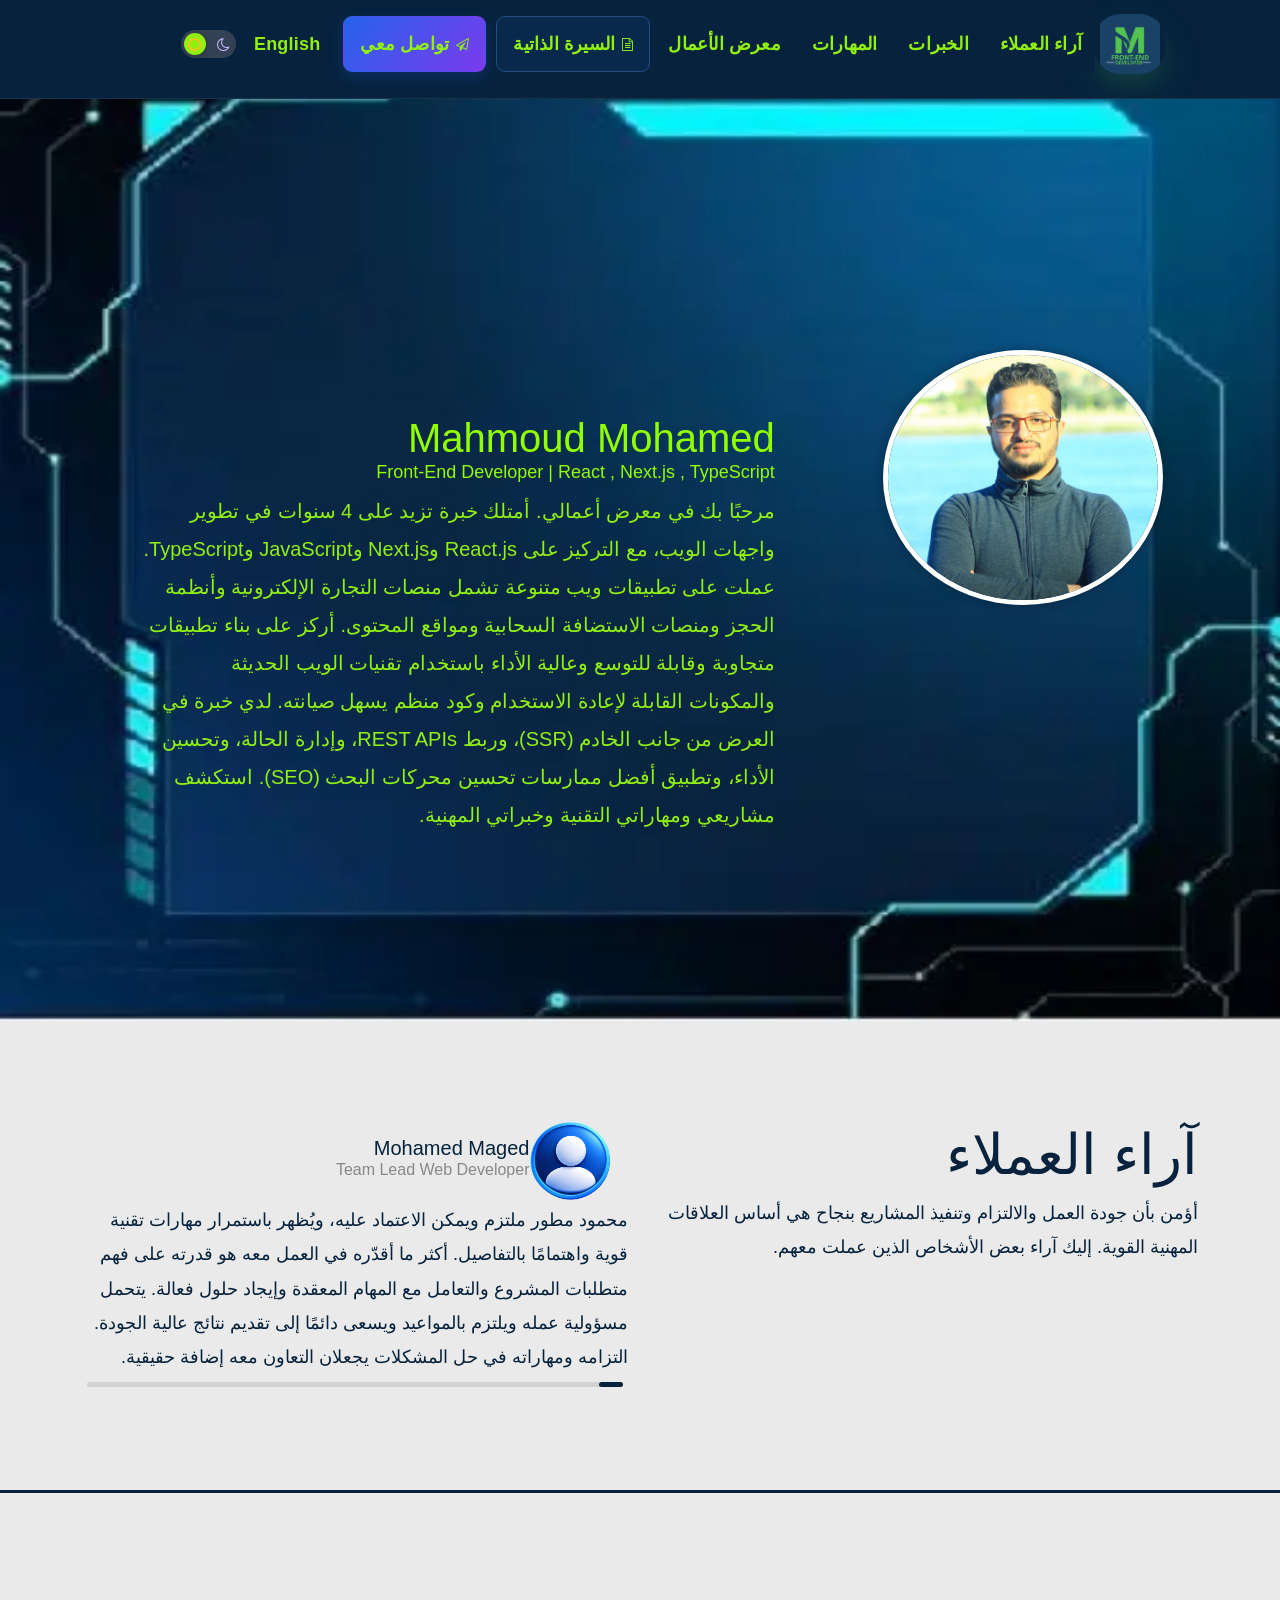
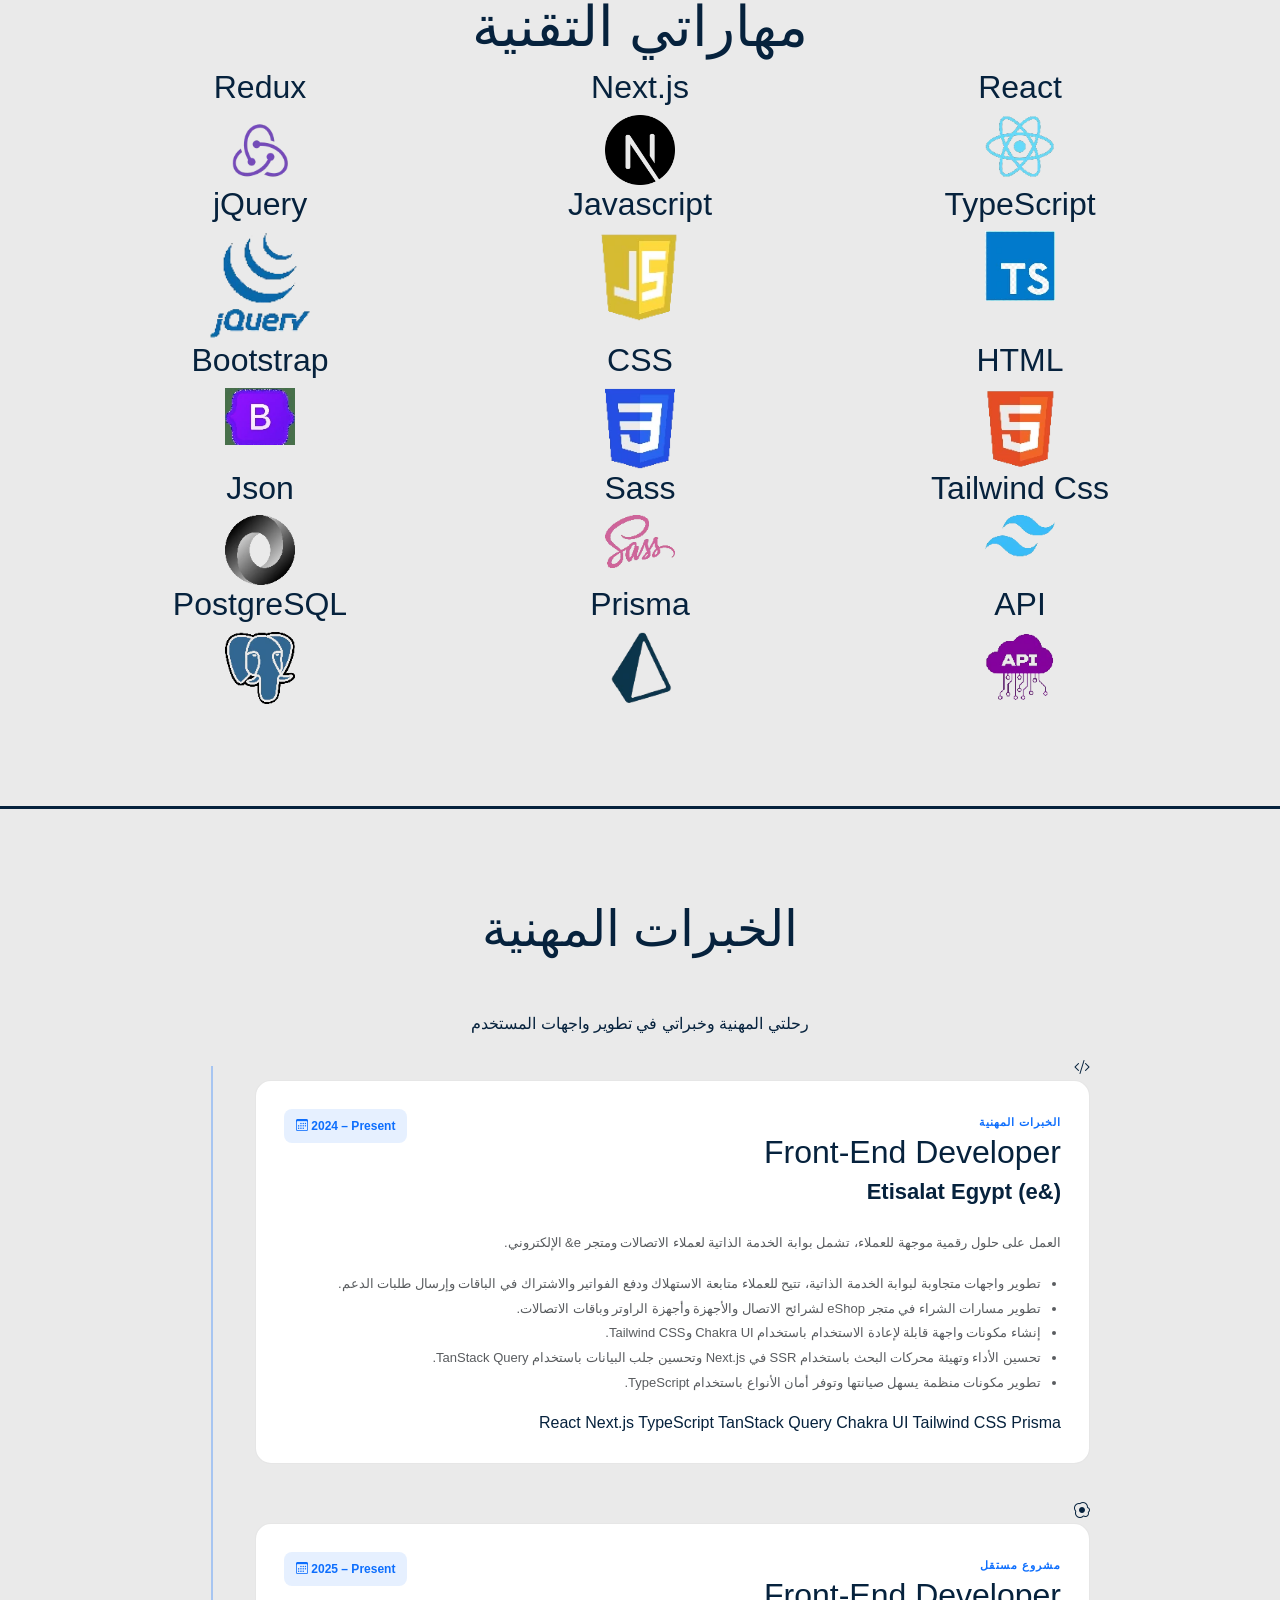
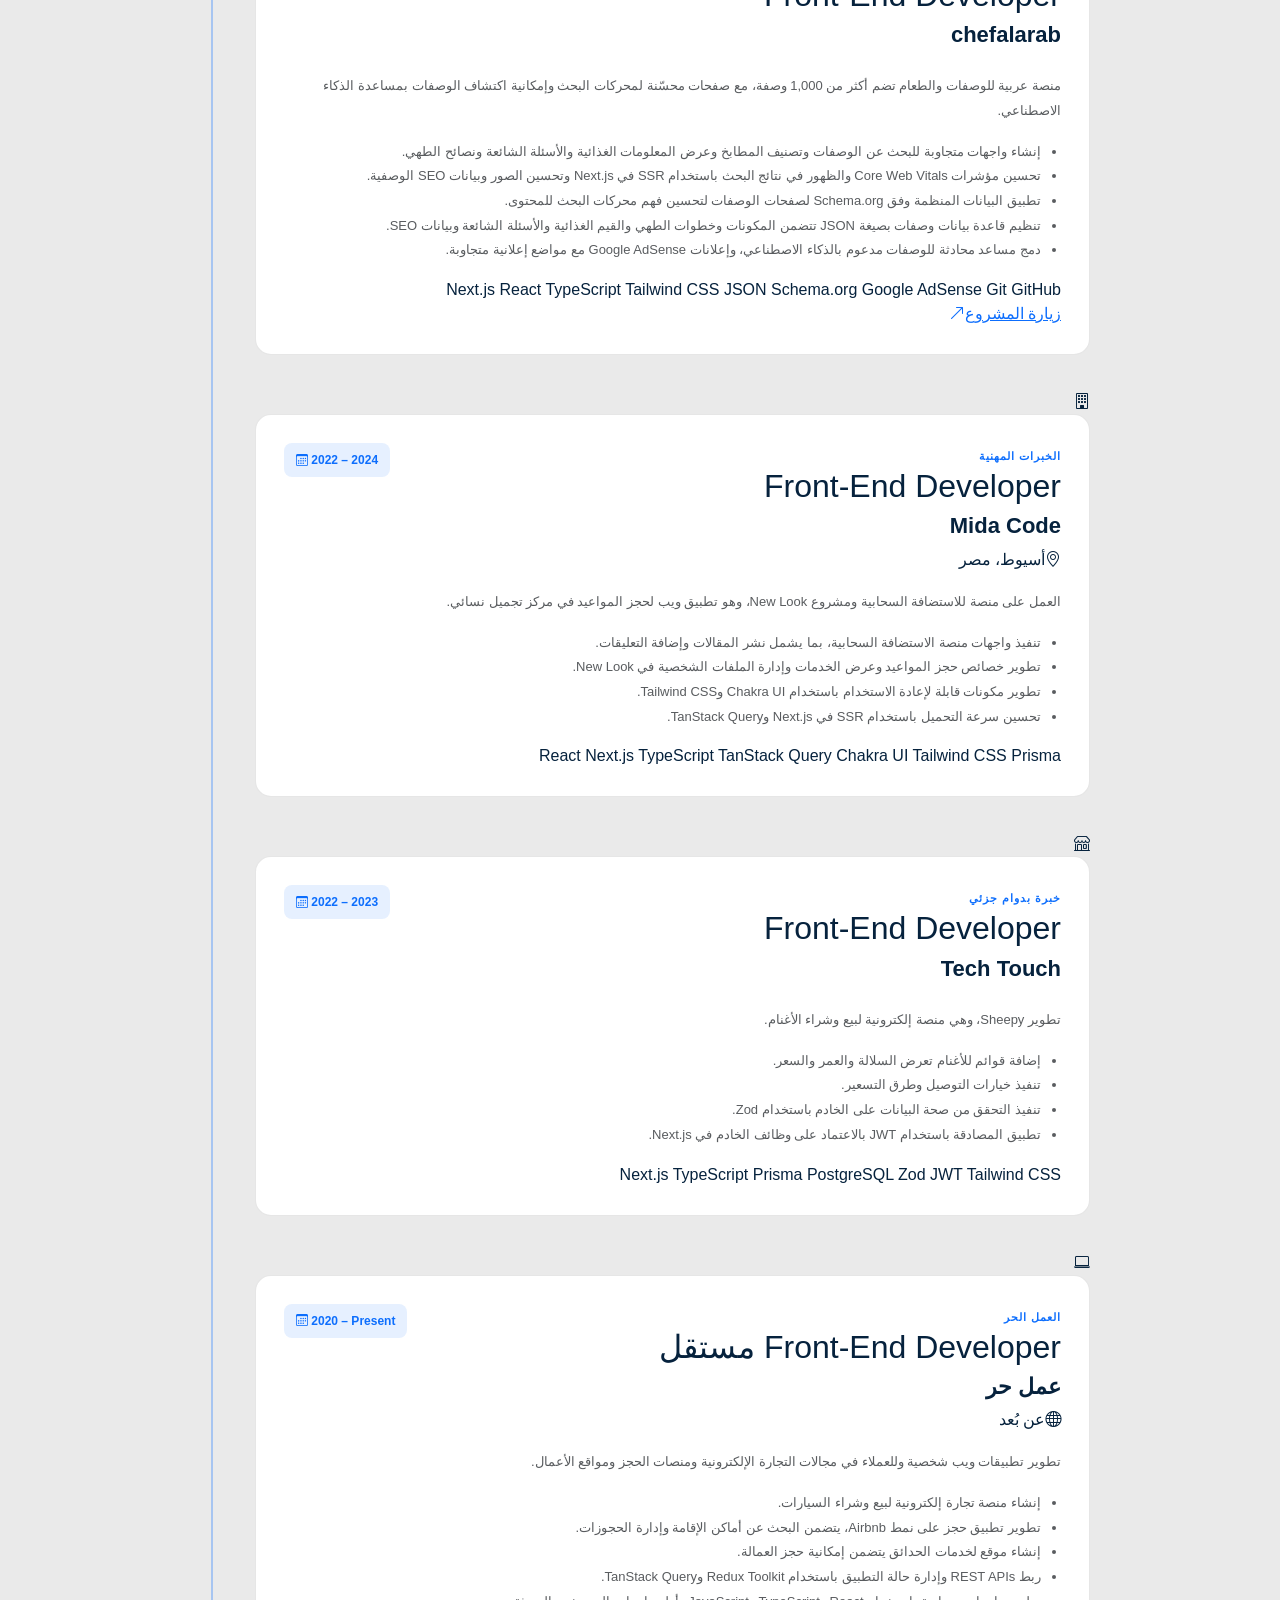
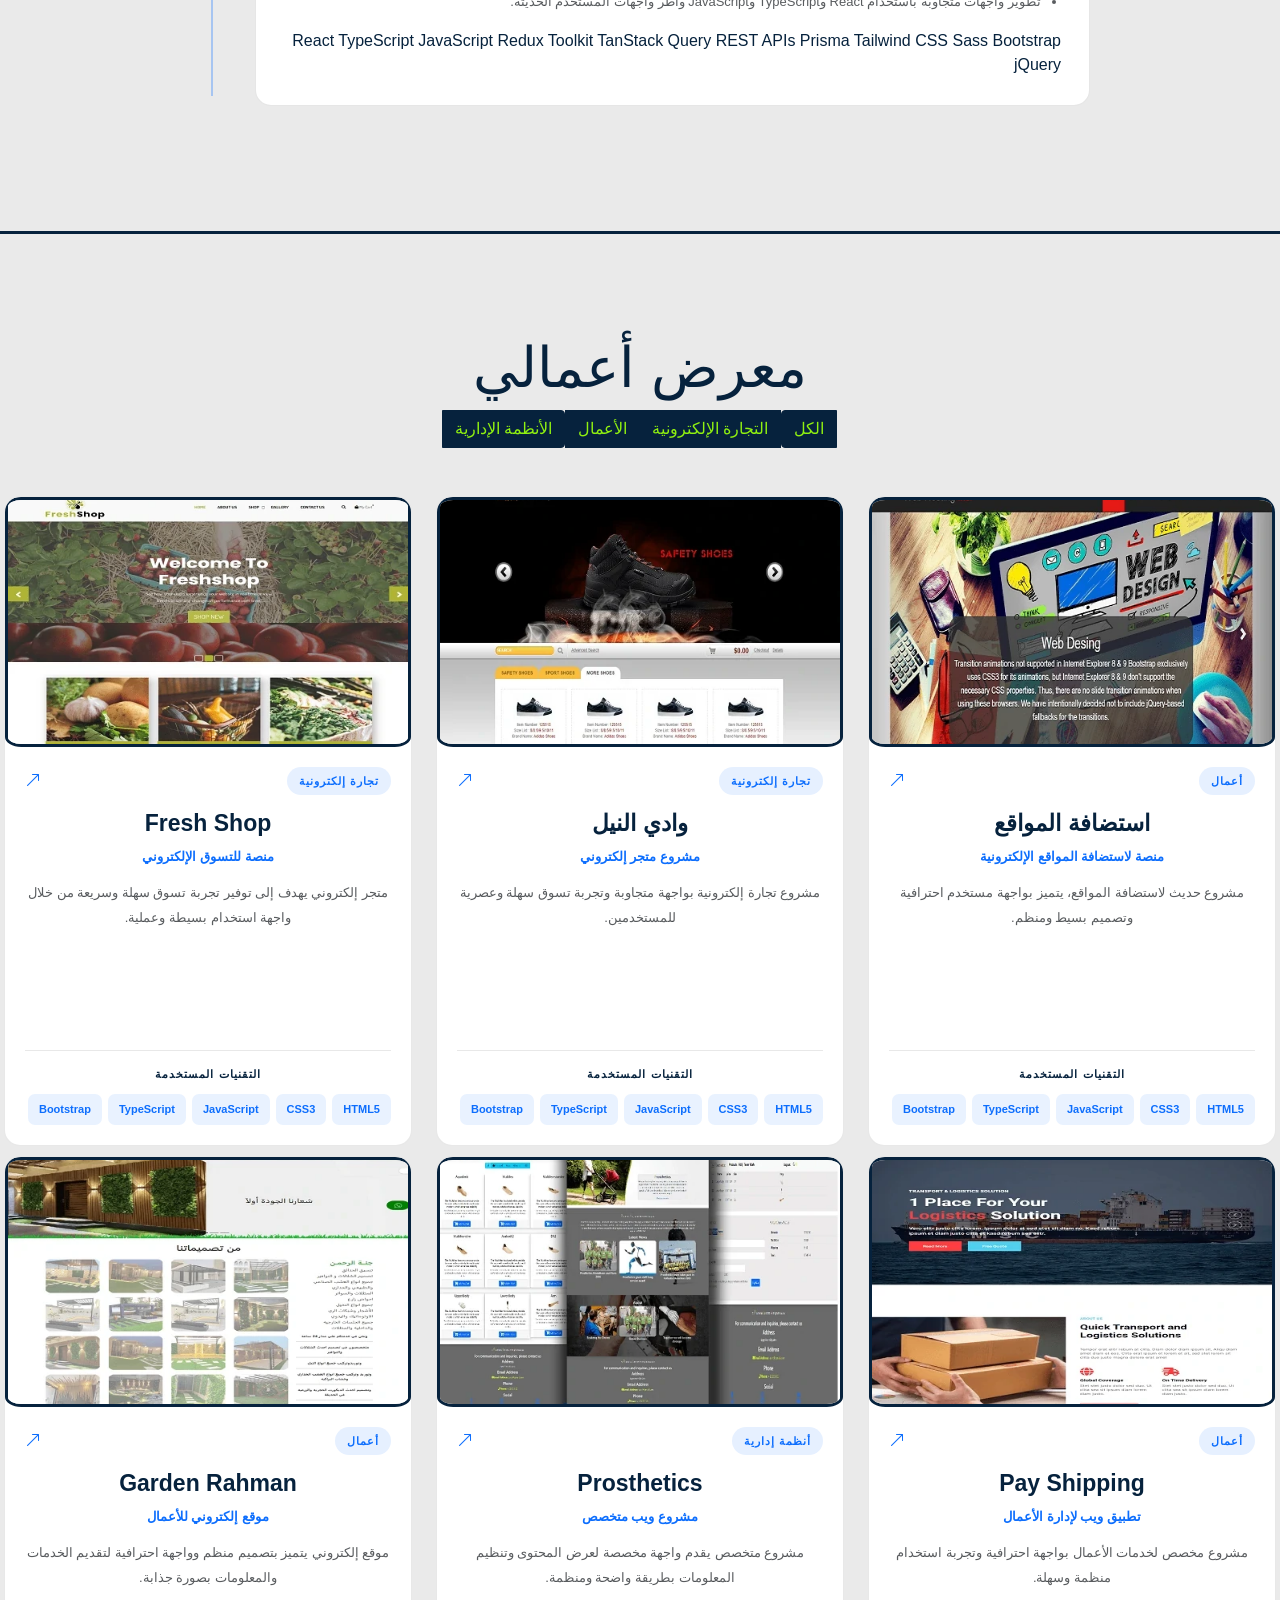
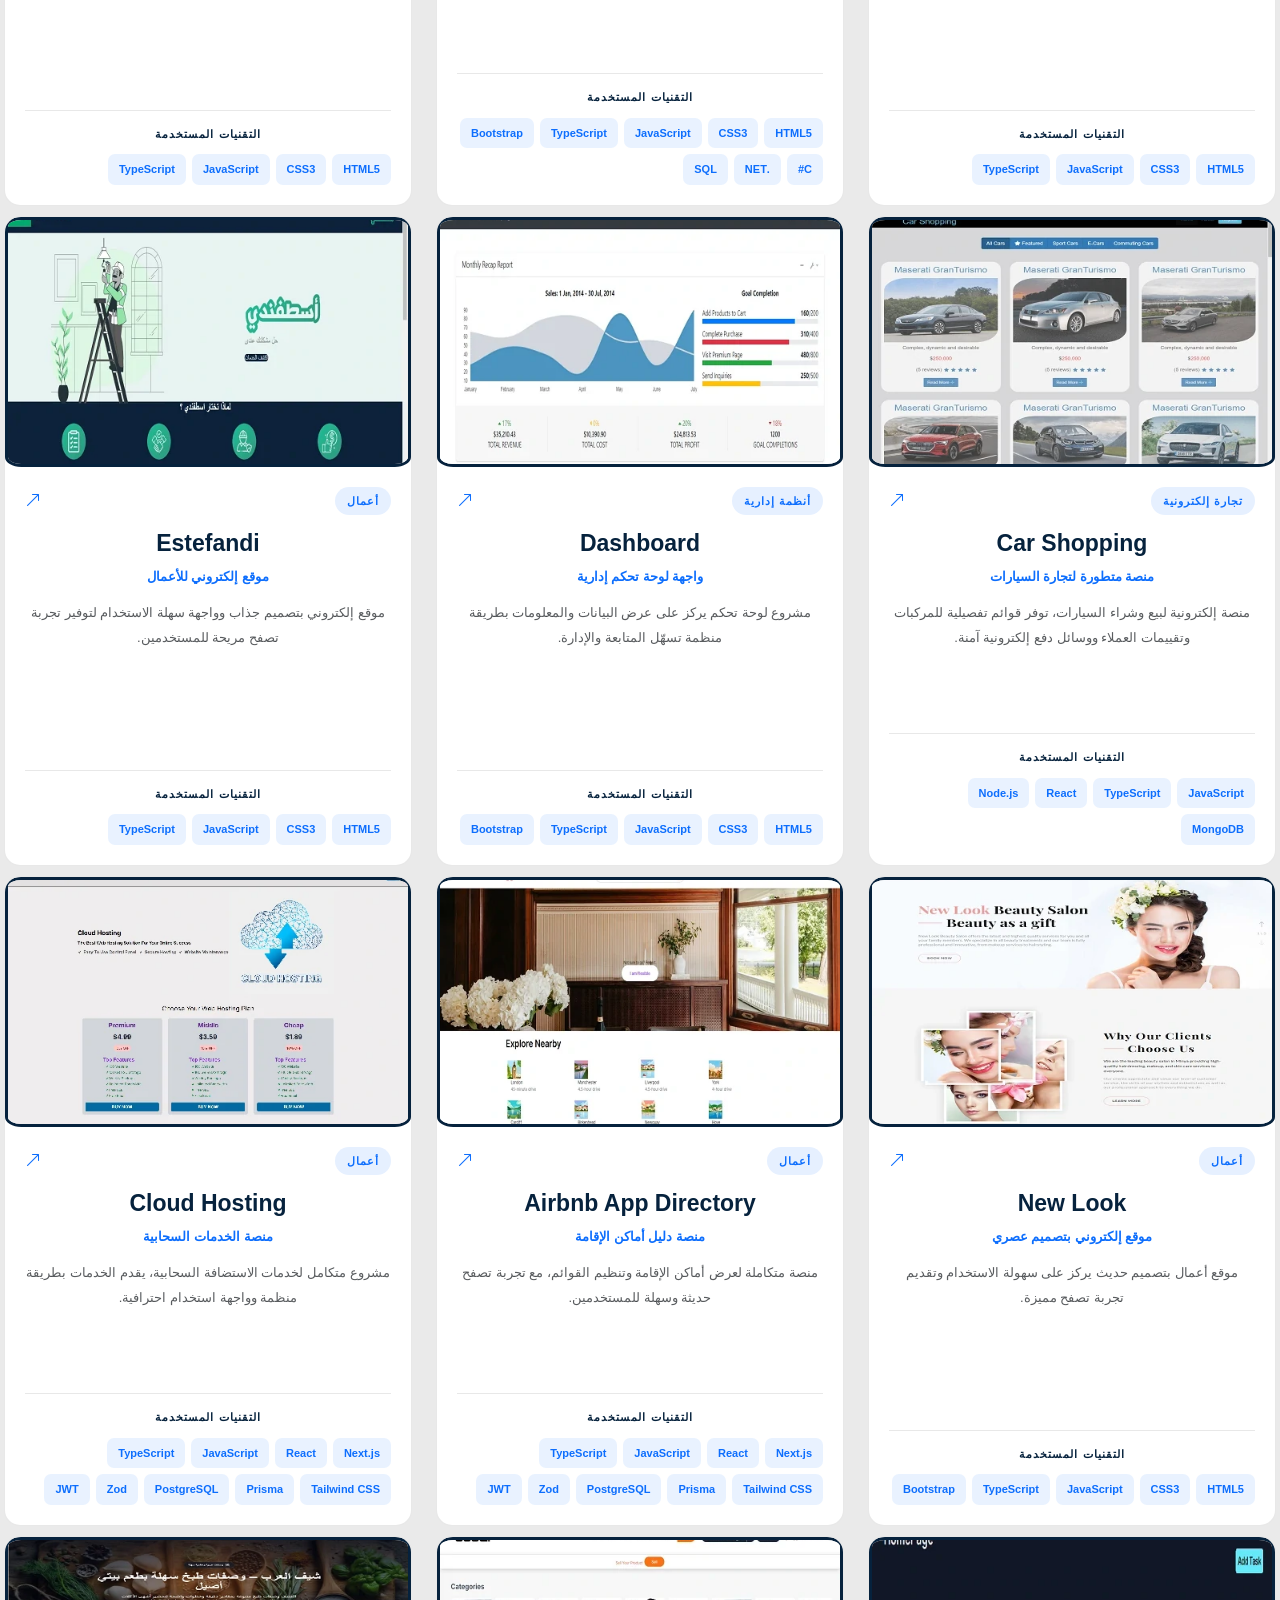
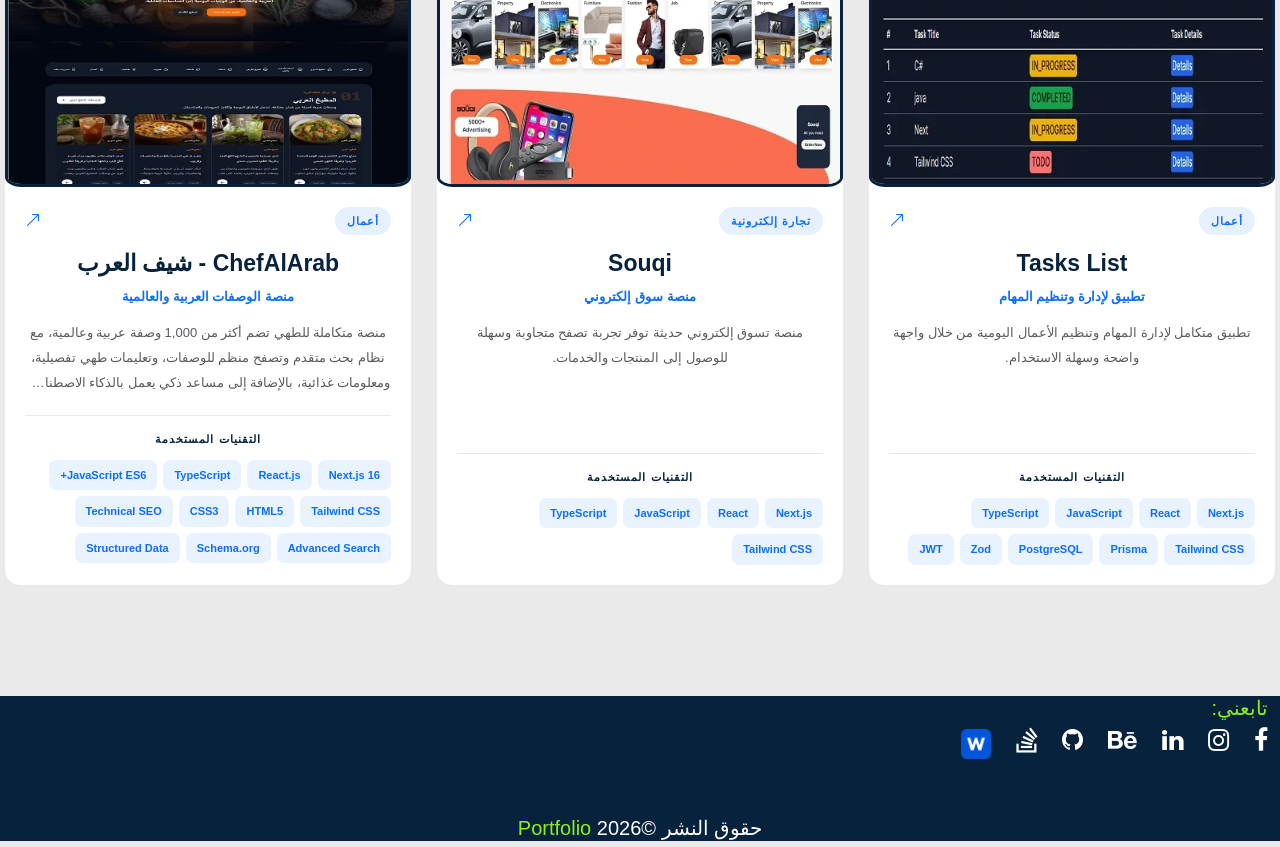
==== index-ar.html @ 40c3c058 "edit  all and add ar in all" ====
<!DOCTYPE html>
<html dir="rtl" lang="ar">

<head>
    
    <meta content="width=device-width, initial-scale=1" name="viewport" />
    <meta
        content="محمود محمد، Front-End Developer متخصص في React وNext.js وTypeScript، وبناء تطبيقات ويب متجاوبة وعالية الأداء."
        name="description" />
    <meta charset="utf-8" />
      <link rel="stylesheet"  href="https://cdn.jsdelivr.net/npm/bootstrap-icons@1.11.3/font/bootstrap-icons.min.css"/>
      <link rel="stylesheet"    href="https://cdn.jsdelivr.net/npm/bootstrap-icons@1.11.3/font/bootstrap-icons.min.css"
/>
    <link href="assets/img/packgr&amp;Logo/MLogo.png" rel="shortcut icon" type="image/png" />
    <link href="assets/img/packgr&amp;Logo/MLogo.webp" rel="apple-touch-icon" sizes="180x180" type="image/webp" />
    <link href="assets/css/bootstrap.min.css" media="all" rel="stylesheet" />
    <link href="assets/css/effects.css" media="all" rel="stylesheet" />
    <link href="assets/css/font-awesome.css" media="all" rel="stylesheet" />
    <link href="assets/css/media.css" media="all" rel="stylesheet" />
    <link href="assets/css/staylemahmoud.css" media="all" rel="stylesheet" />
    <link href="assets/css/swiper.css" media="all" rel="stylesheet" />
    <link href="assets/css/style.css" media="all" rel="stylesheet" />
    <title>محمود محمد | Front-End Developer - React وNext.js وTypeScript</title>
    <meta content="#06223d" name="theme-color" />
    <meta content="index, follow" name="robots" />
    <script
        type="application/ld+json">{"@context": "https://schema.org", "@type": "Person", "name": "Mahmoud Mohamed", "jobTitle": "Front-End Developer", "url": "https://mahmoud11mg.github.io/Portfolio/", "image": "https://mahmoud11mg.github.io/Portfolio/assets/img/MahmoudMohamed.webp", "email": "mailto:mahmoud11magd@gmail.com", "sameAs": ["https://www.linkedin.com/in/mahmoud-mohamed-abdelmaged-79b003221/", "https://github.com/mahmoud11mg", "https://www.behance.net/mahmoudmaged4", "https://stackoverflow.com/users/18945029/mahmoud-mohamed-abdalmagd"]}</script>
    <link href="https://mahmoud11mg.github.io/Portfolio/index-ar.html" rel="canonical" />
    <link href="https://mahmoud11mg.github.io/Portfolio/" hreflang="en" rel="alternate" />
    <link href="https://mahmoud11mg.github.io/Portfolio/index-ar.html" hreflang="ar" rel="alternate" />
    <link href="https://mahmoud11mg.github.io/Portfolio/" hreflang="x-default" rel="alternate" />
    <meta content="website" property="og:type" />
    <meta content="محمود محمد | Front-End Developer" property="og:title" />
    <meta
        content="محمود محمد، Front-End Developer متخصص في React وNext.js وTypeScript، وبناء تطبيقات ويب متجاوبة وعالية الأداء."
        property="og:description" />
    <meta content="https://mahmoud11mg.github.io/Portfolio/index-ar.html" property="og:url" />
    <meta content="https://mahmoud11mg.github.io/Portfolio/assets/img/MahmoudMohamed.webp" property="og:image" />
    <meta content="ar_EG" property="og:locale" />
    <meta content="summary_large_image" name="twitter:card" />
    <meta content="#06223d" name="theme-color" />
    <link href="assets/css/rtl.css" rel="stylesheet" />
</head>

<body class="light" dir="rtl"><a class="skip-link" href="#testimonials">انتقل إلى المحتوى</a>
    <!---Header-->
    <header id="Me">
          <!--Nav-->
        <div id="sticky-wrapper" style="height: 130px;">
            <nav class="navbar navbar-expand-lg navbar-dark custom-navbar fixed-top" id="mainNavbar">
                <div class="container">
                    <!-- Logo -->
                    <a aria-label="Home" class="navbar-brand js-scroll-trigger" href="#Me">
                        <img alt="شعار محمود محمد" class="logo-me" decoding="async" height="60" loading="eager"
                            src="assets/img/packgr&amp;Logo/MLogo.gif" width="70" />
                    </a>
                    <!-- Mobile Toggle -->
                    <button aria-controls="navbarResponsive" aria-expanded="false" aria-label="Toggle navigation"
                        class="navbar-toggler" data-collapse-target="#navbarResponsive" data-collapse-toggle="true"
                        type="button">
                        <span class="toggler-icon"></span>
                        <span class="toggler-icon"></span>
                        <span class="toggler-icon"></span>
                    </button>
                    <!-- Navigation -->
                    <div class="collapse navbar-collapse" id="navbarResponsive">
                        <ul class="navbar-nav ms-auto align-items-lg-center">
                            <li class="nav-item">
                                <a class="nav-link js-scroll-trigger" href="#testimonials">
                                    <i class="fa fa-comments-o nav-icon"></i>
                                    <span>آراء العملاء</span>
                                </a>
                            </li>
                            <li class="nav-item">
                                <a class="nav-link js-scroll-trigger" href="#experience">
                                    <i class="fa fa-briefcase nav-icon"></i>
                                    <span>الخبرات</span>
                                </a>
                            </li>
                            <li class="nav-item">
                                <a class="nav-link js-scroll-trigger" href="#skills">
                                    <i class="fa fa-code nav-icon"></i>
                                    <span>المهارات</span>
                                </a>
                            </li>
                            <li class="nav-item">
                                <a class="nav-link js-scroll-trigger" href="#portfolio">
                                    <i class="fa fa-folder-open-o nav-icon"></i>
                                    <span>معرض الأعمال</span>
                                </a>
                            </li>
                            <!-- Resume -->
                            <li class="nav-item">
                                <a class="nav-link nav-action resume-link" data-modal-open="true"
                                    data-modal-target="#resume" href="#resume">
                                    <i class="fa fa-file-text-o"></i>
                                    <span>السيرة الذاتية</span>
                                </a>
                            </li>
                            <!-- Hire Me -->
                            <li class="nav-item">
                                <a class="nav-link nav-action hire-link" data-modal-open="true"
                                    data-modal-target="#exampleModal" href="#exampleModal">
                                    <i class="fa fa-paper-plane-o"></i>
                                    <span>تواصل معي</span>
                                </a>
                            </li>
                            <!-- Theme Switch -->
                            <li class="nav-item language-nav-item"><a aria-label="عرض النسخة الإنجليزية"
                                    class="nav-link" href="index.html" hreflang="en" lang="en">English</a></li>
                            <li class="nav-item theme-nav-item">
                                <div class="theme-switch-wrapper">
                                   
                                    <div class="one-quarter" id="switch">
                                        <input class="checkbox" id="chk" type="checkbox" />
                                        <label class="label" for="chk">
                                            <i class="fa fa-moon-o"></i>
                                            <i class="fa fa-sun-o"></i>
                                            <span class="ball"></span>
                                        </label>
                                    </div>
                                </div>
                            </li>
                        </ul>
                    </div>
                </div>
            </nav>
        </div>
      
        <!--AboutMy-->
        <img alt="packground" class="bg loading" decoding="async" fetchpriority="high" height="1000" loading="eager"
            src="assets/img/packgr&amp;Logo/packground.webp" width="1000" />
        <div class="col-xl-6 col-lg-8 mx-auto my">
            <div class="me">
                <div class="my-img">
                    <img alt="صورة محمود محمد، Front-End Developer" decoding="async" fetchpriority="high" height="400"
                        loading="eager" src="assets/img/MahmoudMohamed.webp" width="400" />
                </div>
                <div class="about">
                    <h1>Mahmoud Mohamed
                        <span style="font-size: large;">Front-End Developer | React , Next.js , TypeScript</span>
                    </h1>
                    <p class="lead">مرحبًا بك في معرض أعمالي. أمتلك خبرة تزيد على 4 سنوات في تطوير واجهات الويب، مع
                        التركيز على React.js وNext.js وJavaScript وTypeScript. عملت على تطبيقات ويب متنوعة تشمل منصات
                        التجارة الإلكترونية وأنظمة الحجز ومنصات الاستضافة السحابية ومواقع المحتوى. أركز على بناء تطبيقات
                        متجاوبة وقابلة للتوسع وعالية الأداء باستخدام تقنيات الويب الحديثة والمكونات القابلة لإعادة
                        الاستخدام وكود منظم يسهل صيانته. لدي خبرة في العرض من جانب الخادم (SSR)، وربط REST APIs، وإدارة
                        الحالة، وتحسين الأداء، وتطبيق أفضل ممارسات تحسين محركات البحث (SEO). استكشف مشاريعي ومهاراتي
                        التقنية وخبراتي المهنية.</p>
                </div>
            </div>
        </div>
        <!--AboutMy-->
    </header>

    <main id="main-content">
        <!-- Testimonials -->
        <section class="testimonials" id="testimonials">
            <div class="container">
                <div class="row">
                    <div class="col-md-6 Testimo">
                        <h2 class="h1">آراء العملاء</h2>
                        <p class="lead">أؤمن بأن جودة العمل والالتزام وتنفيذ المشاريع بنجاح هي أساس العلاقات المهنية
                            القوية. إليك آراء بعض الأشخاص الذين عملت معهم.</p>
                    </div>
                    <div class="col-md-6">
                        <div class="resize">
                            <div class="swiper-container">
                                <div class="swiper-wrapper">
                                    <!-- Mohamed Maged -->
                                    <div class="swiper-slide">
                                        <div class="review-box">
                                            <div class="d-flex align-items-center">
                                                <img alt="Mohamed Maged" class="lazy" decoding="async" height="285"
                                                    loading="lazy" src="assets/img/testimonials/user.webp"
                                                    width="285" />
                                                <h4>
                                                    Mohamed Maged
                                                    <span class="title">Team Lead Web Developer</span>
                                                </h4>
                                            </div>
                                            <p class="lead">محمود مطور ملتزم ويمكن الاعتماد عليه، ويُظهر باستمرار مهارات
                                                تقنية قوية واهتمامًا بالتفاصيل. أكثر ما أقدّره في العمل معه هو قدرته على
                                                فهم متطلبات المشروع والتعامل مع المهام المعقدة وإيجاد حلول فعالة. يتحمل
                                                مسؤولية عمله ويلتزم بالمواعيد ويسعى دائمًا إلى تقديم نتائج عالية الجودة.
                                                التزامه ومهاراته في حل المشكلات يجعلان التعاون معه إضافة حقيقية.</p>
                                        </div>
                                    </div>
                                    <!-- Maged Mohamed -->
                                    <div class="swiper-slide">
                                        <div class="review-box">
                                            <div class="d-flex align-items-center">
                                                <img alt="Maged Mohamed" class="lazy" decoding="async" height="2236"
                                                    loading="lazy" src="assets/img/testimonials/user.webp"
                                                    width="2288" />
                                                <h4>
                                                    Maged Mohamed
                                                    <span class="title">Junior iOS Developer</span>
                                                </h4>
                                            </div>
                                            <p class="lead">احتجنا إلى إعادة تنفيذ تصميم وتجربة تطبيق Sehraya على الويب،
                                                وكان محمود الشخص المناسب لهذه المهمة. فهم رؤيتنا وحوّل أفكارنا إلى واجهة
                                                احترافية ومتجاوبة ومنظمة. اهتمامه بالتفاصيل وقدرته على تنفيذ ما توقعناه
                                                جعلا تجربة العمل سلسة. كنا سعداء بالنتيجة النهائية وجودة العمل.</p>
                                        </div>
                                    </div>
                                    <!-- Mohamed Sh Saad -->
                                    <div class="swiper-slide">
                                        <div class="review-box">
                                            <div class="d-flex align-items-center">
                                                <img alt="Mohamed Sh Saad" class="lazy" decoding="async" height="2592"
                                                    loading="lazy" src="assets/img/testimonials/user.webp"
                                                    width="2592" />
                                                <h4>
                                                    Mohamed Sh Saad
                                                    <span class="title">Junior Backend Developer </span>
                                                </h4>
                                            </div>
                                            <p class="lead">عملت مع محمود في أكثر من مشروع لمواقع الويب، وكان أداؤه
                                                مميزًا في كل مرة. فهو يدرك أهمية الجودة والأداء والتصميم الجيد. تلبي
                                                المواقع التي ينفذها توقعاتي باستمرار وتساعدني على تقديم نتائج أفضل
                                                لعملائي. أقدّر احترافيته وإبداعه والتزامه بتقديم عمل متقن، وأوصي
                                                بالتعاون معه.</p>
                                        </div>
                                    </div>
                                    <!-- Ahmed Mohamed -->
                                    <div class="swiper-slide">
                                        <div class="review-box">
                                            <div class="d-flex align-items-center">
                                                <img alt="Ahmed Mohamed" class="lazy" decoding="async" height="2592"
                                                    loading="lazy" src="assets/img/testimonials/user.webp"
                                                    width="2592" />
                                                <h4>
                                                    Ahmed Mohamed
                                                    <span class="title">Team Lead Web Developer</span>
                                                </h4>
                                            </div>
                                            <p class="lead">يمتلك محمود قدرة ممتازة على فهم الجوانب التقنية والتجارية
                                                للمشروع. يستمع جيدًا، ويفهم احتياجات العميل، ثم يحولها إلى حلول فعالة.
                                                يلتزم بمهامه ويتواصل بوضوح ويهتم بتفاصيل التصميم. أقدّر تفانيه والجهد
                                                الذي يبذله في كل مشروع للوصول إلى أفضل نتيجة ممكنة.</p>
                                        </div>
                                    </div>
                                    <!-- Abdullah Zaki -->
                                    <div class="swiper-slide">
                                        <div class="review-box">
                                            <div class="d-flex align-items-center">
                                                <img alt="Abdullah Zaki" class="lazy" decoding="async" height="675"
                                                    loading="lazy" src="assets/img/testimonials/user.webp"
                                                    width="687" />
                                                <h4>
                                                    Abdullah Zaki
                                                    <span class="title">Junior Backend Developer</span>
                                                </h4>
                                            </div>
                                            <p class="lead">كانت تجربتي في العمل مع محمود رائعة. فهو مطور ويب موهوب
                                                وملتزم، ولديه مهارات تقنية قوية وحس جيد بالتصميم. يفهم متطلبات المشروع
                                                بسرعة ويحوّل الأفكار إلى حلول ويب عملية واحترافية. أقدّر اهتمامه
                                                بالتفاصيل وقدرته على حل المشكلات وحرصه على تقديم عمل عالي الجودة.
                                                التواصل معه سهل ويتعامل دائمًا مع مسؤولياته بجدية.</p>
                                        </div>
                                    </div>
                                    <!-- Ahmed Majid -->
                                    <div class="swiper-slide">
                                        <div class="review-box">
                                            <div class="d-flex align-items-center">
                                                <img alt="Ahmed Majid" class="lazy" decoding="async" height="1246"
                                                    loading="lazy" src="assets/img/testimonials/user.webp"
                                                    width="1263" />
                                                <h4>
                                                    Ahmed Majid
                                                    <span class="title">دكتور في القانون</span>
                                                </h4>
                                            </div>
                                            <p class="lead">كان العمل مع محمود تجربة إيجابية للغاية. فهو شخص محترف ومنظم
                                                ويهتم بالتفاصيل. أكثر ما أعجبني قدرته على فهم المتطلبات والاستماع جيدًا
                                                وتنفيذ المطلوب بدقة. يلتزم بعمله ويتواصل بوضوح ويبذل جهدًا دائمًا لتحقيق
                                                أفضل النتائج. أقدّر احترافيته ويسعدني العمل معه مرة أخرى.</p>
                                        </div>
                                    </div>
                                    <!-- Adham Mehanni -->
                                    <div class="swiper-slide">
                                        <div class="review-box">
                                            <div class="d-flex align-items-center">
                                                <img alt="Adham Mehanni" class="lazy" decoding="async" height="1246"
                                                    loading="lazy" src="assets/img/testimonials/user.webp"
                                                    width="1263" />
                                                <h4>
                                                    Adham Mehanni
                                                    <span class="title">محاسب</span>
                                                </h4>
                                            </div>
                                            <p class="lead">محمود شخص مجتهد ويمكن الاعتماد عليه، ويتعامل مع عمله بجدية.
                                                أقدّر التزامه ومهاراته في حل المشكلات وقدرته على إدارة المهام بكفاءة.
                                                لديه دائمًا استعداد للتعلم والتطوير والبحث عن طرق أفضل لإنجاز العمل.
                                                يتميز بتواصل ممتاز واهتمام حتى بأدق التفاصيل. أقدّر التزامه وجودة العمل
                                                الذي يقدمه.</p>
                                        </div>
                                    </div>

                                    <!-- HR - Etisalat Egypt -->
                                    <div class="swiper-slide">
                                        <div class="review-box">
                                            <div class="d-flex align-items-center">
                                                <img alt="Omar Hassan" class="lazy" decoding="async" height="1246"
                                                    loading="lazy" src="assets/img/testimonials/user.webp" width="1263" />
                                                <h4>
                                                    عمر حسن
                                                    <span class="title">مدير الموارد البشرية | اتصالات مصر</span>
                                                </h4>
                                            </div>
                                            <p class="lead">
                                                محمود شخص يتمتع بدرجة عالية من المسؤولية والاحترافية في العمل.
                                                يحرص دائمًا على أداء مهامه بجدية، ويمتلك مهارات تواصل جيدة،
                                                كما يُظهر رغبة مستمرة في التعلم وتطوير مهاراته. يتميز بأسلوب
                                                إيجابي في التعامل مع التحديات والقدرة على إيجاد حلول مناسبة،
                                                مما يجعله إضافة قيمة لأي فريق عمل.
                                            </p>
                                        </div>
                                    </div>

                                    <!-- HR - Mida Code -->
                                    <div class="swiper-slide">
                                        <div class="review-box">
                                            <div class="d-flex align-items-center">
                                                <img alt="Youssef Adel" class="lazy" decoding="async" height="1246"
                                                    loading="lazy" src="assets/img/testimonials/user.webp" width="1263" />
                                                <h4>
                                                    يوسف عادل
                                                    <span class="title">أخصائي موارد بشرية | Mida Code</span>
                                                </h4>
                                            </div>
                                            <p class="lead">
                                                محمود يتميز بالتفاني في العمل والرغبة الحقيقية في تطوير مهاراته
                                                التقنية والمهنية. يتعامل مع التحديات بعقلية إيجابية، ويتكيف بسرعة
                                                مع المواقف الجديدة، ويحافظ على مستوى عالٍ من الاحترافية أثناء
                                                تعامله مع زملائه وفريق العمل.
                                            </p>
                                        </div>
                                    </div>

                                    <!-- HR - Tech Touch -->
                                    <div class="swiper-slide">
                                        <div class="review-box">
                                            <div class="d-flex align-items-center">
                                                <img alt="Karim Mostafa" class="lazy" decoding="async" height="1246"
                                                    loading="lazy" src="assets/img/testimonials/user.webp" width="1263" />
                                                <h4>
                                                    كريم مصطفى
                                                    <span class="title">مدير الموارد البشرية | Tech Touch</span>
                                                </h4>
                                            </div>
                                            <p class="lead">
                                                محمود شخص مجتهد ويتميز بقدرته على تحمل المسؤولية وإدارة المهام
                                                بكفاءة. لديه اهتمام واضح بالتفاصيل، ومهارات جيدة في التواصل،
                                                وحرص دائم على تقديم عمل بجودة عالية. يعكس أسلوبه في العمل
                                                شخصية طموحة تسعى باستمرار إلى التطور والتميز.
                                            </p>
                                        </div>
                                    </div>

                                    <!-- CEO - Car Shopping -->
                                    <div class="swiper-slide">
                                        <div class="review-box">
                                            <div class="d-flex align-items-center">
                                                <img alt="Mostafa Ibrahim" class="lazy" decoding="async" height="1246"
                                                    loading="lazy" src="assets/img/testimonials/user.webp" width="1263" />
                                                <h4>
                                                    مصطفى إبراهيم
                                                    <span class="title">الرئيس التنفيذي | Car Shopping</span>
                                                </h4>
                                            </div>
                                            <p class="lead">
                                                محمود يمتلك أسلوبًا عمليًا في التعامل مع المشكلات وفهمًا جيدًا
                                                لتقنيات تطوير الويب الحديثة. يتميز بالتفاني في العمل والقدرة
                                                على استيعاب متطلبات المشروعات، مع التركيز على تقديم حلول فعالة
                                                تلبي احتياجات العمل وتحقق النتائج المطلوبة.
                                            </p>
                                        </div>
                                    </div>

                                    <!-- CEO - Rahman Garden -->
                                    <div class="swiper-slide">
                                        <div class="review-box">
                                            <div class="d-flex align-items-center">
                                                <img alt="Ahmed El Sherif" class="lazy" decoding="async" height="1246"
                                                    loading="lazy" src="assets/img/testimonials/user.webp" width="1263" />
                                                <h4>
                                                    أحمد الشريف
                                                    <span class="title">الرئيس التنفيذي | Rahman Garden</span>
                                                </h4>
                                            </div>
                                            <p class="lead">
                                                محمود من الأشخاص الذين يتعاملون مع مسؤولياتهم بجدية وحرص على
                                                تحقيق أفضل النتائج الممكنة. يجمع بين المعرفة التقنية والصبر
                                                والإبداع والالتزام، ولديه رغبة مستمرة في تحسين أدائه وتطوير
                                                قدراته لمواكبة متطلبات العمل.
                                            </p>
                                        </div>
                                    </div>

                                    <!-- Senior Software Engineer -->
                                    <div class="swiper-slide">
                                        <div class="review-box">
                                            <div class="d-flex align-items-center">
                                                <img alt="Hany Mahmoud" class="lazy" decoding="async" height="1246"
                                                    loading="lazy" src="assets/img/testimonials/user.webp" width="1263" />
                                                <h4>
                                                    هاني محمود
                                                    <span class="title">مهندس برمجيات أول</span>
                                                </h4>
                                            </div>
                                            <p class="lead">
                                                محمود لديه فهم جيد لتطوير الواجهات الأمامية وتقنيات JavaScript
                                                الحديثة. يهتم بجودة الكود، ويحرص على إنشاء واجهات مستخدم متجاوبة
                                                وسهلة الاستخدام، كما يمتلك شغفًا واضحًا بتعلم الأدوات والتقنيات
                                                الجديدة وتطبيق أفضل ممارسات تطوير البرمجيات.
                                            </p>
                                        </div>
                                    </div>

                                    <!-- Project Manager -->
                                    <div class="swiper-slide">
                                        <div class="review-box">
                                            <div class="d-flex align-items-center">
                                                <img alt="Amr Khaled" class="lazy" decoding="async" height="1246"
                                                    loading="lazy" src="assets/img/testimonials/user.webp" width="1263" />
                                                <h4>
                                                    عمرو خالد
                                                    <span class="title">مدير مشروعات</span>
                                                </h4>
                                            </div>
                                            <p class="lead">
                                                محمود شخص منظم ومتعاون وملتزم بتحقيق أهداف المشروعات.
                                                يتميز بفهم متطلبات العمل بعناية، والتواصل الجيد بشأن تقدم المهام،
                                                كما يستطيع تحمل المسؤولية وإنجاز الأعمال المطلوبة مع الاهتمام
                                                بالتفاصيل والالتزام بالمواعيد المحددة.
                                            </p>
                                        </div>
                                    </div>

                                    <!-- UI/UX Designer -->
                                    <div class="swiper-slide">
                                        <div class="review-box">
                                            <div class="d-flex align-items-center">
                                                <img alt="Mohamed Tarek" class="lazy" decoding="async" height="1246"
                                                    loading="lazy" src="assets/img/testimonials/user.webp" width="1263" />
                                                <h4>
                                                    محمد طارق
                                                    <span class="title">مصمم واجهات وتجربة المستخدم</span>
                                                </h4>
                                            </div>
                                            <p class="lead">
                                                العمل مع محمود تجربة إيجابية، فهو يدرك أهمية تجربة المستخدم
                                                والتصميم المتجاوب والتناسق البصري في المشروعات الرقمية.
                                                يهتم بأدق تفاصيل الواجهات، ويمتلك القدرة على تحويل التصميمات
                                                إلى واجهات ويب عملية وتفاعلية توفر تجربة استخدام مميزة.
                                            </p>
                                        </div>
                                    </div>

                                    <!-- Business Development Manager -->
                                    <div class="swiper-slide">
                                        <div class="review-box">
                                            <div class="d-flex align-items-center">
                                                <img alt="Islam Fathy" class="lazy" decoding="async" height="1246"
                                                    loading="lazy" src="assets/img/testimonials/user.webp" width="1263" />
                                                <h4>
                                                    إسلام فتحي
                                                    <span class="title">مدير تطوير الأعمال</span>
                                                </h4>
                                            </div>
                                            <p class="lead">
                                                محمود يجمع بين المعرفة التقنية ومهارات التواصل والفهم الجيد
                                                لاحتياجات العمل. يستطيع استيعاب متطلبات العملاء، والتعامل
                                                مع المهام باحترافية، والبحث عن حلول عملية تضيف قيمة حقيقية
                                                وتحسن من جودة الخدمات وتجربة المستخدم.
                                            </p>
                                        </div>
                                    </div>

                                    <!-- Full Stack Developer -->
                                    <div class="swiper-slide">
                                        <div class="review-box">
                                            <div class="d-flex align-items-center">
                                                <img alt="Tamer Nabil" class="lazy" decoding="async" height="1246"
                                                    loading="lazy" src="assets/img/testimonials/user.webp" width="1263" />
                                                <h4>
                                                    تامر نبيل
                                                    <span class="title">مطور Full Stack</span>
                                                </h4>
                                            </div>
                                            <p class="lead">
                                                محمود لديه شغف واضح بمجال تطوير البرمجيات والتعلم المستمر.
                                                يمتلك خبرة جيدة في تقنيات الواجهات الأمامية، ويهتم بأداء
                                                التطبيقات وجودة تنفيذها، كما يسعى دائمًا إلى توسيع معرفته
                                                وبناء حلول برمجية متكاملة تلبي احتياجات المستخدمين.
                                            </p>
                                        </div>
                                    </div>


                                    <!-- Backend Developer -->
                                    <div class="swiper-slide">
                                        <div class="review-box">
                                            <div class="d-flex align-items-center">
                                                <img alt="Sherif Ashraf" class="lazy" decoding="async" height="1246"
                                                    loading="lazy" src="assets/img/testimonials/user.webp" width="1263" />
                                                <h4>
                                                    شريف أشرف
                                                    <span class="title">مطور Backend</span>
                                                </h4>
                                            </div>
                                            <p class="lead">
                                                محمود يمتلك عقلية تحليلية جيدة واهتمامًا واضحًا بتطوير البرمجيات.
                                                يتميز بقدرته على فهم المشكلات التقنية والتعامل معها بطريقة منظمة،
                                                كما يحرص على كتابة كود منظم وقابل للتطوير. لديه طموح كبير للتعلم
                                                واكتساب خبرات جديدة في مجال البرمجة.
                                            </p>
                                        </div>
                                    </div>

                                    <!-- Digital Marketing Manager -->
                                    <div class="swiper-slide">
                                        <div class="review-box">
                                            <div class="d-flex align-items-center">
                                                <img alt="Mohamed Samir" class="lazy" decoding="async" height="1246"
                                                    loading="lazy" src="assets/img/testimonials/user.webp" width="1263" />
                                                <h4>
                                                    محمد سمير
                                                    <span class="title">مدير التسويق الرقمي</span>
                                                </h4>
                                            </div>
                                            <p class="lead">
                                                محمود شخص متعاون ويمتلك فهمًا جيدًا لأهمية الجمع بين الجانب
                                                التقني واحتياجات المستخدمين. يهتم بتقديم حلول عملية تساعد
                                                على تحسين تجربة العملاء، ويتميز بسرعة الاستجابة والقدرة
                                                على التواصل بوضوح والعمل لتحقيق الأهداف المشتركة.
                                            </p>
                                        </div>
                                    </div>

                                    <!-- Software Team Leader -->
                                    <div class="swiper-slide">
                                        <div class="review-box">
                                            <div class="d-flex align-items-center">
                                                <img alt="Mostafa Khalil" class="lazy" decoding="async" height="1246"
                                                    loading="lazy" src="assets/img/testimonials/user.webp" width="1263" />
                                                <h4>
                                                    مصطفى خليل
                                                    <span class="title">قائد فريق البرمجيات</span>
                                                </h4>
                                            </div>
                                            <p class="lead">
                                                محمود يتمتع بروح التعاون والقدرة على العمل ضمن فريق بشكل
                                                احترافي. لديه اهتمام بالتفاصيل وجودة التنفيذ، ويتعامل مع
                                                الملاحظات والتعديلات بإيجابية. أكثر ما يميزه هو حرصه على
                                                تطوير مستواه وتقديم نتائج أفضل في كل مشروع يعمل عليه.
                                            </p>
                                        </div>
                                    </div>

                                    <!-- IT Manager -->
                                    <div class="swiper-slide">
                                        <div class="review-box">
                                            <div class="d-flex align-items-center">
                                                <img alt="Ayman Nasser" class="lazy" decoding="async" height="1246"
                                                    loading="lazy" src="assets/img/testimonials/user.webp" width="1263" />
                                                <h4>
                                                    أيمن ناصر
                                                    <span class="title">مدير تكنولوجيا المعلومات</span>
                                                </h4>
                                            </div>
                                            <p class="lead">
                                                محمود لديه اهتمام حقيقي بالتكنولوجيا وتطوير الحلول الرقمية.
                                                يتميز بالمرونة في التعامل مع متطلبات العمل، والقدرة على
                                                التعلم السريع ومواجهة التحديات التقنية. كما يمتلك أسلوبًا
                                                جيدًا في تنظيم المهام والبحث عن أفضل الطرق لتنفيذها.
                                            </p>
                                        </div>
                                    </div>

                                    <!-- Sales Manager -->
                                    <div class="swiper-slide">
                                        <div class="review-box">
                                            <div class="d-flex align-items-center">
                                                <img alt="Wael Mahmoud" class="lazy" decoding="async" height="1246"
                                                    loading="lazy" src="assets/img/testimonials/user.webp" width="1263" />
                                                <h4>
                                                    وائل محمود
                                                    <span class="title">مدير المبيعات</span>
                                                </h4>
                                            </div>
                                            <p class="lead">
                                                محمود يمتلك مهارات تواصل مميزة وقدرة جيدة على فهم احتياجات
                                                العملاء والتعامل معهم باحترافية. يجمع بين التفكير العملي
                                                والاهتمام بالتفاصيل، ويحرص على تقديم تجربة إيجابية وبناء
                                                علاقات عمل قائمة على الثقة والالتزام وتحقيق النتائج.
                                            </p>
                                        </div>
                                    </div>


                                    <!-- Additional testimonials -->
                                </div>
                                <div class="swiper-scrollbar"></div>
                            </div>
                        </div>
                    </div>
                </div>
            </div>
        </section>
        <!---skills-->
        <section class="text-center border-top skills" id="skills">
            <h2 class="h1 bgr-info">مهاراتي التقنية</h2>
            <div class="container">
                <div class="row text-center">
                    <!-- React -->
                    <div class="col-md-4 col-sm-6 hvr-grow">
                        <h3 class="h3-Skills">React</h3>
                        <img alt="React" class="imgSkills img_indicators img-responsive" decoding="async" height="70"
                            loading="lazy" src="assets/img/Skills/React.webp" width="70" />
                    </div>
                    <!-- Angular  -->
                    <!-- Next.js -->
                    <div class="col-md-4 col-sm-6 hvr-grow">
                        <h3 class="h3-Skills">Next.js</h3>
                        <img alt="Next.js" class="imgSkills img_indicators img-responsive" decoding="async" height="70"
                            loading="lazy" src="assets/img/Skills/nextjs-icon.png" width="70" />
                    </div>
                    <!-- Redux -->
                    <div class="col-md-4 col-sm-6 hvr-grow">
                        <h3 class="h3-Skills">Redux</h3>
                        <img alt="Redux" class="imgSkills img_indicators img-responsive" decoding="async" height="70"
                            loading="lazy" src="assets/img/Skills/redux.webp" width="70" />
                    </div>
                    <!-- TypeScript -->
                    <div class="col-md-4 col-sm-6 hvr-grow">
                        <h3 class="h3-Skills">TypeScript</h3>
                        <img alt="TypeScript" class="imgSkills img_indicators img-responsive" decoding="async"
                            height="70" loading="lazy" src="assets/img/Skills/TypeScript.webp" width="70" />
                    </div>
                    <!-- Javascript -->
                    <div class="col-md-4 col-sm-6 hvr-grow">
                        <h3 class="h3-Skills">Javascript</h3>
                        <img alt="Javascript" class="imgSkills img_indicators img-responsive" decoding="async"
                            height="80" loading="lazy" src="assets/img/Skills/JavaScript.webp" width="80" />
                    </div>
                    <!-- jQuery -->
                    <div class="col-md-4 col-sm-6 hvr-grow">
                        <h3 class="h3-Skills">jQuery</h3>
                        <img alt="jQuery" class="imgSkills img_indicators img-responsive" decoding="async" height="110"
                            loading="lazy" src="assets/img/Skills/jQuery.webp" width="110" />
                    </div>
                    <!-- OOP -->
                    <!-- HTML -->
                    <div class="col-md-4 col-sm-6 hvr-grow">
                        <h3 class="h3-Skills">HTML</h3>
                        <img alt="HTML" class="imgSkills img_indicators img-responsive" decoding="async" height="70"
                            loading="lazy" src="assets/img/Skills/HTML5.webp" width="70" />
                    </div>
                    <!-- CSS -->
                    <div class="col-md-4 col-sm-6 hvr-grow">
                        <h3 class="h3-Skills">CSS</h3>
                        <img alt="CSS" class="imgSkills img_indicators img-responsive" decoding="async" height="70"
                            loading="lazy" src="assets/img/Skills/CSS3.webp" width="70" />
                    </div>
                    <!-- Bootstrap -->
                    <div class="col-md-4 col-sm-6 hvr-grow">
                        <h3 class="h3-Skills">Bootstrap</h3>
                        <img alt="Bootstrap" class="imgSkills img_indicators img-responsive" decoding="async"
                            height="70" loading="lazy" src="assets/img/Skills/bootstrap.webp" width="70" />
                    </div>
                    <!-- Tailwind -->
                    <div class="col-md-4 col-sm-6 hvr-grow">
                        <h3 class="h3-Skills">Tailwind Css</h3>
                        <img alt="Tailwind" class="imgSkills img_indicators img-responsive" decoding="async" height="70"
                            loading="lazy" src="assets/img/Skills/tailwind.webp" width="70" />
                    </div>
                    <!-- Sass -->
                    <div class="col-md-4 col-sm-6 hvr-grow">
                        <h3 class="h3-Skills">Sass</h3>
                        <img alt="Sass" class="imgSkills img_indicators img-responsive" decoding="async" height="70"
                            loading="lazy" src="assets/img/Skills/Sass.webp" width="70" />
                    </div>
                    <!-- Json -->
                    <div class="col-md-4 col-sm-6 hvr-grow">
                        <h3 class="h3-Skills">Json</h3>
                        <img alt="Json" class="imgSkills img_indicators img-responsive" decoding="async" height="70"
                            loading="lazy" src="assets/img/Skills/JSON.webp" width="70" />
                    </div>
                    <!-- API -->
                    <div class="col-md-4 col-sm-6 hvr-grow">
                        <h3 class="h3-Skills">API</h3>
                        <img alt="API" class="imgSkills img_indicators img-responsive" decoding="async" height="70"
                            loading="lazy" src="assets/img/Skills/Api.webp" width="70" />
                    </div>
                    <!-- Prisma -->
                    <div class="col-md-4 col-sm-6 hvr-grow">
                        <h3 class="h3-Skills">Prisma</h3>
                        <img alt="Prisma" class="imgSkills img_indicators img-responsive" decoding="async" height="70"
                            loading="lazy" src="assets/img/Skills/prisma.webp" width="70" />
                    </div>
                    <!-- PostgreSQL -->
                    <div class="col-md-4 col-sm-6 hvr-grow">
                        <h3 class="h3-Skills">PostgreSQL</h3>
                        <img alt="PostgreSQL" class="imgSkills img_indicators img-responsive" decoding="async"
                            height="70" loading="lazy" src="assets/img/Skills/PostgreSQL.webp" width="70" />
                    </div>
                </div>
            </div>
        </section>
        <!-- EXPERIENCE SECTION -->
          <section class="experience-section section border-top" id="experience">
            <div class="container">
                <!-- Section Header -->
                <div class="section-title text-center">
                    <h2>الخبرات المهنية</h2>
                    <p>رحلتي المهنية وخبراتي في تطوير واجهات المستخدم</p>
                </div>
                <div class="experience-timeline">
                    <!-- Etisalat -->
                    <div class="experience-item">
                        <div class="experience-marker">
                            <i class="bi bi-code-slash"></i>
                        </div>
                        <div class="experience-card">
                            <div class="experience-header">
                                <div>
                                    <span class="experience-type">الخبرات المهنية</span>
                                    <h3>Front-End Developer</h3>
                                    <h4>Etisalat Egypt (e&amp;)</h4>
                                </div>
                                <span class="experience-date">
                                    <i class="bi bi-calendar3"></i>
                                    2024 – Present
                                </span>
                            </div>
                            <p class="experience-description">العمل على حلول رقمية موجهة للعملاء، تشمل بوابة الخدمة
                                الذاتية لعملاء الاتصالات ومتجر e&amp; الإلكتروني.</p>
                            <ul class="experience-list">
                                <li>تطوير واجهات متجاوبة لبوابة الخدمة الذاتية، تتيح للعملاء متابعة الاستهلاك ودفع
                                    الفواتير والاشتراك في الباقات وإرسال طلبات الدعم.</li>
                                <li>تطوير مسارات الشراء في متجر eShop لشرائح الاتصال والأجهزة وأجهزة الراوتر وباقات
                                    الاتصالات.</li>
                                <li>إنشاء مكونات واجهة قابلة لإعادة الاستخدام باستخدام Chakra UI وTailwind CSS.</li>
                                <li>تحسين الأداء وتهيئة محركات البحث باستخدام SSR في Next.js وتحسين جلب البيانات
                                    باستخدام TanStack Query.</li>
                                <li>تطوير مكونات منظمة يسهل صيانتها وتوفر أمان الأنواع باستخدام TypeScript.</li>
                            </ul>
                            <div class="experience-technologies">
                                <span>React</span>
                                <span>Next.js</span>
                                <span>TypeScript</span>
                                <span>TanStack Query</span>
                                <span>Chakra UI</span>
                                <span>Tailwind CSS</span>
                                <span>Prisma</span>
                            </div>
                        </div>
                    </div>
                    <!-- chefalarab -->
                    <div class="experience-item">
                        <div class="experience-marker">
                            <i class="bi bi-egg-fried"></i>
                        </div>
                        <div class="experience-card">
                            <div class="experience-header">
                                <div>
                                    <span class="experience-type">مشروع مستقل</span>
                                    <h3>Front-End Developer</h3>
                                    <h4>chefalarab</h4>
                                </div>
                                <span class="experience-date">
                                    <i class="bi bi-calendar3"></i>
                                    2025 – Present
                                </span>
                            </div>
                            <p class="experience-description">منصة عربية للوصفات والطعام تضم أكثر من 1,000 وصفة، مع
                                صفحات محسّنة لمحركات البحث وإمكانية اكتشاف الوصفات بمساعدة الذكاء الاصطناعي.</p>
                            <ul class="experience-list">
                                <li>إنشاء واجهات متجاوبة للبحث عن الوصفات وتصنيف المطابخ وعرض المعلومات الغذائية
                                    والأسئلة الشائعة ونصائح الطهي.</li>
                                <li>تحسين مؤشرات Core Web Vitals والظهور في نتائج البحث باستخدام SSR في Next.js وتحسين
                                    الصور وبيانات SEO الوصفية.</li>
                                <li>تطبيق البيانات المنظمة وفق Schema.org لصفحات الوصفات لتحسين فهم محركات البحث
                                    للمحتوى.</li>
                                <li>تنظيم قاعدة بيانات وصفات بصيغة JSON تتضمن المكونات وخطوات الطهي والقيم الغذائية
                                    والأسئلة الشائعة وبيانات SEO.</li>
                                <li>دمج مساعد محادثة للوصفات مدعوم بالذكاء الاصطناعي، وإعلانات Google AdSense مع مواضع
                                    إعلانية متجاوبة.</li>
                            </ul>
                            <div class="experience-technologies">
                                <span>Next.js</span>
                                <span>React</span>
                                <span>TypeScript</span>
                                <span>Tailwind CSS</span>
                                <span>JSON</span>
                                <span>Schema.org</span>
                                <span>Google AdSense</span>
                                <span>Git</span>
                                <span>GitHub</span>
                            </div>
                            <a class="experience-link" href="https://chefalarab.com" rel="noopener noreferrer"
                                target="_blank">زيارة المشروع<i class="bi bi-arrow-up-right"></i>
                            </a>
                        </div>
                    </div>
                    <!-- Mida Code -->
                    <div class="experience-item">
                        <div class="experience-marker">
                            <i class="bi bi-building"></i>
                        </div>
                        <div class="experience-card">
                            <div class="experience-header">
                                <div>
                                    <span class="experience-type">الخبرات المهنية</span>
                                    <h3>Front-End Developer</h3>
                                    <h4>Mida Code</h4>
                                    <span class="experience-location">
                                        <i class="bi bi-geo-alt"></i>أسيوط، مصر</span>
                                </div>
                                <span class="experience-date">
                                    <i class="bi bi-calendar3"></i>
                                    2022 – 2024
                                </span>
                            </div>
                            <p class="experience-description">العمل على منصة للاستضافة السحابية ومشروع New Look، وهو
                                تطبيق ويب لحجز المواعيد في مركز تجميل نسائي.</p>
                            <ul class="experience-list">
                                <li>تنفيذ واجهات منصة الاستضافة السحابية، بما يشمل نشر المقالات وإضافة التعليقات.</li>
                                <li>تطوير خصائص حجز المواعيد وعرض الخدمات وإدارة الملفات الشخصية في New Look.</li>
                                <li>تطوير مكونات قابلة لإعادة الاستخدام باستخدام Chakra UI وTailwind CSS.</li>
                                <li>تحسين سرعة التحميل باستخدام SSR في Next.js وTanStack Query.</li>
                            </ul>
                            <div class="experience-technologies">
                                <span>React</span>
                                <span>Next.js</span>
                                <span>TypeScript</span>
                                <span>TanStack Query</span>
                                <span>Chakra UI</span>
                                <span>Tailwind CSS</span>
                                <span>Prisma</span>
                            </div>
                        </div>
                    </div>
                    <!-- Tech Touch -->
                    <div class="experience-item">
                        <div class="experience-marker">
                            <i class="bi bi-shop"></i>
                        </div>
                        <div class="experience-card">
                            <div class="experience-header">
                                <div>
                                    <span class="experience-type">خبرة بدوام جزئي</span>
                                    <h3>Front-End Developer</h3>
                                    <h4>Tech Touch</h4>
                                </div>
                                <span class="experience-date">
                                    <i class="bi bi-calendar3"></i>
                                    2022 – 2023
                                </span>
                            </div>
                            <p class="experience-description">تطوير Sheepy، وهي منصة إلكترونية لبيع وشراء الأغنام.</p>
                            <ul class="experience-list">
                                <li>إضافة قوائم للأغنام تعرض السلالة والعمر والسعر.</li>
                                <li>تنفيذ خيارات التوصيل وطرق التسعير.</li>
                                <li>تنفيذ التحقق من صحة البيانات على الخادم باستخدام Zod.</li>
                                <li>تطبيق المصادقة باستخدام JWT بالاعتماد على وظائف الخادم في Next.js.</li>
                            </ul>
                            <div class="experience-technologies">
                                <span>Next.js</span>
                                <span>TypeScript</span>
                                <span>Prisma</span>
                                <span>PostgreSQL</span>
                                <span>Zod</span>
                                <span>JWT</span>
                                <span>Tailwind CSS</span>
                            </div>
                        </div>
                    </div>
                    <!-- Freelance -->
                    <div class="experience-item">
                        <div class="experience-marker">
                            <i class="bi bi-laptop"></i>
                        </div>
                        <div class="experience-card">
                            <div class="experience-header">
                                <div>
                                    <span class="experience-type">العمل الحر</span>
                                    <h3>Front-End Developer مستقل</h3>
                                    <h4>عمل حر</h4>
                                    <span class="experience-location">
                                        <i class="bi bi-globe"></i>عن بُعد</span>
                                </div>
                                <span class="experience-date">
                                    <i class="bi bi-calendar3"></i>
                                    2020 – Present
                                </span>
                            </div>
                            <p class="experience-description">تطوير تطبيقات ويب شخصية وللعملاء في مجالات التجارة
                                الإلكترونية ومنصات الحجز ومواقع الأعمال.</p>
                            <ul class="experience-list">
                                <li>إنشاء منصة تجارة إلكترونية لبيع وشراء السيارات.</li>
                                <li>تطوير تطبيق حجز على نمط Airbnb، يتضمن البحث عن أماكن الإقامة وإدارة الحجوزات.</li>
                                <li>إنشاء موقع لخدمات الحدائق يتضمن إمكانية حجز العمالة.</li>
                                <li>ربط REST APIs وإدارة حالة التطبيق باستخدام Redux Toolkit وTanStack Query.</li>
                                <li>تطوير واجهات متجاوبة باستخدام React وTypeScript وJavaScript وأطر واجهات المستخدم
                                    الحديثة.</li>
                            </ul>
                            <div class="experience-technologies">
                                <span>React</span>
                                <span>TypeScript</span>
                                <span>JavaScript</span>
                                <span>Redux Toolkit</span>
                                <span>TanStack Query</span>
                                <span>REST APIs</span>
                                <span>Prisma</span>
                                <span>Tailwind CSS</span>
                                <span>Sass</span>
                                <span>Bootstrap</span>
                                <span>jQuery</span>
                            </div>
                        </div>
                    </div>
                </div>
            </div>
        </section>
        <!---portfolio-->
     
        <section class="text-center border-top" id="portfolio" dir="rtl">
                <h2 class="h1">معرض أعمالي</h2>

                <div class="container-fluid">

                    <!-- Portfolio Filters -->
                    <div class="btn-group btn-group-lg filters-button-group mb-5"
                        role="group"
                        aria-label="تصفية المشاريع">

                        <button type="button" class="btn btn-lg btn-info hvr-sweep-to-right active"
                                data-filter="*" aria-pressed="true">الكل</button>

                        <button type="button" class="btn btn-lg btn-info hvr-sweep-to-right"
                                data-filter=".ecommerce" aria-pressed="false">التجارة الإلكترونية</button>

                        <button type="button" class="btn btn-lg btn-info hvr-sweep-to-right"
                                data-filter=".business" aria-pressed="false">الأعمال</button>

                        <button type="button" class="btn btn-lg btn-info hvr-sweep-to-right"
                                data-filter=".erp" aria-pressed="false">الأنظمة الإدارية</button>
                    </div>

                    <!-- Portfolio Grid -->
                    <div class="grid grid-portfolio">
                        <div class="row">

                            <!-- 01 - Web Hosting -->
                            <div class="col-md-4 col-sm-12 grid-item business" data-category="business">
                                <div class="portfolio-card">
                                    <a href="#exampleModal-1" class="portfolio-image"
                                    aria-label="عرض مشروع استضافة المواقع"
                                    data-modal-open="true" data-modal-target="#exampleModal-1" role="button">
                                        <img src="assets/img/Portfolio/webhosting.webp"
                                            alt="استضافة المواقع" width="500" height="500"
                                            loading="lazy" decoding="async">
                                        <span class="portfolio-overlay">
                                            <i class="bi bi-eye" aria-hidden="true" style="font-size: 35px;"></i>
                                            <span>عرض المشروع</span>
                                        </span>
                                    </a>
                                    <div class="portfolio-content">
                                        <div class="portfolio-meta">
                                            <span class="project-category">أعمال</span>
                                            <i class="bi bi-arrow-up-right" aria-hidden="true"></i>
                                        </div>
                                        <h4 class="portfolio-title">استضافة المواقع</h4>
                                        <p class="portfolio-subtitle">منصة لاستضافة المواقع الإلكترونية</p>
                                        <p class="portfolio-description">مشروع حديث لاستضافة المواقع، يتميز بواجهة مستخدم احترافية وتصميم بسيط ومنظم.</p>
                                        <div class="portfolio-technologies">
                                            <span class="technology-label">التقنيات المستخدمة</span>
                                            <div class="technology-list">
                                                <span>HTML5</span><span>CSS3</span><span>JavaScript</span><span>TypeScript</span><span>Bootstrap</span>
                                            </div>
                                        </div>
                                    </div>
                                </div>
                            </div>

                            <!-- 02 - Wadi El Nile -->
                            <div class="col-md-4 col-sm-12 grid-item ecommerce" data-category="ecommerce">
                                <div class="portfolio-card">
                                    <a href="#exampleModal-2" class="portfolio-image"
                                    aria-label="عرض مشروع وادي النيل"
                                    data-modal-open="true" data-modal-target="#exampleModal-2" role="button">
                                        <img src="assets/img/Portfolio/wadiElNile.webp"
                                            alt="وادي النيل" width="500" height="500"
                                            loading="lazy" decoding="async">
                                        <span class="portfolio-overlay">
                                            <i class="bi bi-eye" aria-hidden="true" style="font-size: 35px;"></i>
                                            <span>عرض المشروع</span>
                                        </span>
                                    </a>
                                    <div class="portfolio-content">
                                        <div class="portfolio-meta">
                                            <span class="project-category">تجارة إلكترونية</span>
                                            <i class="bi bi-arrow-up-right" aria-hidden="true"></i>
                                        </div>
                                        <h4 class="portfolio-title">وادي النيل</h4>
                                        <p class="portfolio-subtitle">مشروع متجر إلكتروني</p>
                                        <p class="portfolio-description">مشروع تجارة إلكترونية بواجهة متجاوبة وتجربة تسوق سهلة وعصرية للمستخدمين.</p>
                                        <div class="portfolio-technologies">
                                            <span class="technology-label">التقنيات المستخدمة</span>
                                            <div class="technology-list">
                                                <span>HTML5</span><span>CSS3</span><span>JavaScript</span><span>TypeScript</span><span>Bootstrap</span>
                                            </div>
                                        </div>
                                    </div>
                                </div>
                            </div>

                            <!-- 03 - Fresh Shop -->
                            <div class="col-md-4 col-sm-12 grid-item ecommerce" data-category="ecommerce">
                                <div class="portfolio-card">
                                    <a href="#exampleModal-3" class="portfolio-image"
                                    aria-label="عرض مشروع فريش شوب"
                                    data-modal-open="true" data-modal-target="#exampleModal-3" role="button">
                                        <img src="assets/img/Portfolio/freshshop.webp"
                                            alt="فريش شوب" width="500" height="500"
                                            loading="lazy" decoding="async">
                                        <span class="portfolio-overlay">
                                            <i class="bi bi-eye" aria-hidden="true" style="font-size: 35px;"></i>
                                            <span>عرض المشروع</span>
                                        </span>
                                    </a>
                                    <div class="portfolio-content">
                                        <div class="portfolio-meta">
                                            <span class="project-category">تجارة إلكترونية</span>
                                            <i class="bi bi-arrow-up-right" aria-hidden="true"></i>
                                        </div>
                                        <h4 class="portfolio-title">Fresh Shop</h4>
                                        <p class="portfolio-subtitle">منصة للتسوق الإلكتروني</p>
                                        <p class="portfolio-description">متجر إلكتروني يهدف إلى توفير تجربة تسوق سهلة وسريعة من خلال واجهة استخدام بسيطة وعملية.</p>
                                        <div class="portfolio-technologies">
                                            <span class="technology-label">التقنيات المستخدمة</span>
                                            <div class="technology-list">
                                                <span>HTML5</span><span>CSS3</span><span>JavaScript</span><span>TypeScript</span><span>Bootstrap</span>
                                            </div>
                                        </div>
                                    </div>
                                </div>
                            </div>

                            <!-- 04 - Pay Shipping -->
                            <div class="col-md-4 col-sm-12 grid-item business" data-category="business">
                                <div class="portfolio-card">
                                    <a href="#exampleModal-4" class="portfolio-image"
                                    aria-label="عرض مشروع Pay Shipping"
                                    data-modal-open="true" data-modal-target="#exampleModal-4" role="button">
                                        <img src="assets/img/Portfolio/payShipping.webp"
                                            alt="Pay Shipping" width="500" height="500"
                                            loading="lazy" decoding="async">
                                        <span class="portfolio-overlay">
                                            <i class="bi bi-eye" aria-hidden="true" style="font-size: 35px;"></i>
                                            <span>عرض المشروع</span>
                                        </span>
                                    </a>
                                    <div class="portfolio-content">
                                        <div class="portfolio-meta">
                                            <span class="project-category">أعمال</span>
                                            <i class="bi bi-arrow-up-right" aria-hidden="true"></i>
                                        </div>
                                        <h4 class="portfolio-title">Pay Shipping</h4>
                                        <p class="portfolio-subtitle">تطبيق ويب لإدارة الأعمال</p>
                                        <p class="portfolio-description">مشروع مخصص لخدمات الأعمال بواجهة احترافية وتجربة استخدام منظمة وسهلة.</p>
                                        <div class="portfolio-technologies">
                                            <span class="technology-label">التقنيات المستخدمة</span>
                                            <div class="technology-list">
                                                <span>HTML5</span><span>CSS3</span><span>JavaScript</span><span>TypeScript</span>
                                            </div>
                                        </div>
                                    </div>
                                </div>
                            </div>

                            <!-- 05 - Prosthetics -->
                            <div class="col-md-4 col-sm-12 grid-item erp" data-category="erp">
                                <div class="portfolio-card">
                                    <a href="#exampleModal-5" class="portfolio-image"
                                    aria-label="عرض مشروع الأطراف الصناعية"
                                    data-modal-open="true" data-modal-target="#exampleModal-5" role="button">
                                        <img src="assets/img/Portfolio/Prosthetics.webp"
                                            alt="الأطراف الصناعية" width="500" height="500"
                                            loading="lazy" decoding="async">
                                        <span class="portfolio-overlay">
                                            <i class="bi bi-eye" aria-hidden="true" style="font-size: 35px;"></i>
                                            <span>عرض المشروع</span>
                                        </span>
                                    </a>
                                    <div class="portfolio-content">
                                        <div class="portfolio-meta">
                                            <span class="project-category">أنظمة إدارية</span>
                                            <i class="bi bi-arrow-up-right" aria-hidden="true"></i>
                                        </div>
                                        <h4 class="portfolio-title">Prosthetics</h4>
                                        <p class="portfolio-subtitle">مشروع ويب متخصص</p>
                                        <p class="portfolio-description">مشروع متخصص يقدم واجهة مخصصة لعرض المحتوى وتنظيم المعلومات بطريقة واضحة ومنظمة.</p>
                                        <div class="portfolio-technologies">
                                            <span class="technology-label">التقنيات المستخدمة</span>
                                            <div class="technology-list">
                                                <span>HTML5</span><span>CSS3</span><span>JavaScript</span><span>TypeScript</span><span>Bootstrap</span><span>C#</span><span>.NET</span><span>SQL</span>
                                            </div>
                                        </div>
                                    </div>
                                </div>
                            </div>

                            <!-- 06 - Garden Rahman -->
                            <div class="col-md-4 col-sm-12 grid-item business" data-category="business">
                                <div class="portfolio-card">
                                    <a href="#exampleModal-6" class="portfolio-image"
                                    aria-label="عرض مشروع جاردن رحمن"
                                    data-modal-open="true" data-modal-target="#exampleModal-6" role="button">
                                        <img src="assets/img/Portfolio/GardenRahman.webp"
                                            alt="جاردن رحمن" width="500" height="500"
                                            loading="lazy" decoding="async">
                                        <span class="portfolio-overlay">
                                            <i class="bi bi-eye" aria-hidden="true" style="font-size: 35px;"></i>
                                            <span>عرض المشروع</span>
                                        </span>
                                    </a>
                                    <div class="portfolio-content">
                                        <div class="portfolio-meta">
                                            <span class="project-category">أعمال</span>
                                            <i class="bi bi-arrow-up-right" aria-hidden="true"></i>
                                        </div>
                                        <h4 class="portfolio-title">Garden Rahman</h4>
                                        <p class="portfolio-subtitle">موقع إلكتروني للأعمال</p>
                                        <p class="portfolio-description">موقع إلكتروني يتميز بتصميم منظم وواجهة احترافية لتقديم الخدمات والمعلومات بصورة جذابة.</p>
                                        <div class="portfolio-technologies">
                                            <span class="technology-label">التقنيات المستخدمة</span>
                                            <div class="technology-list">
                                                <span>HTML5</span><span>CSS3</span><span>JavaScript</span><span>TypeScript</span>
                                            </div>
                                        </div>
                                    </div>
                                </div>
                            </div>

                            <!-- 07 - Car Shopping -->
                            <div class="col-md-4 col-sm-12 grid-item ecommerce" data-category="ecommerce">
                                <div class="portfolio-card">
                                    <a href="#exampleModal-7" class="portfolio-image"
                                    aria-label="عرض مشروع تسوق السيارات"
                                    data-modal-open="true" data-modal-target="#exampleModal-7" role="button">
                                        <img src="assets/img/Portfolio/CarShopping.webp"
                                            alt="تسوق السيارات" width="500" height="500"
                                            loading="lazy" decoding="async">
                                        <span class="portfolio-overlay">
                                            <i class="bi bi-eye" aria-hidden="true" style="font-size: 35px;"></i>
                                            <span>عرض المشروع</span>
                                        </span>
                                    </a>
                                    <div class="portfolio-content">
                                        <div class="portfolio-meta">
                                            <span class="project-category">تجارة إلكترونية</span>
                                            <i class="bi bi-arrow-up-right" aria-hidden="true"></i>
                                        </div>
                                        <h4 class="portfolio-title">Car Shopping</h4>
                                        <p class="portfolio-subtitle">منصة متطورة لتجارة السيارات</p>
                                        <p class="portfolio-description">منصة إلكترونية لبيع وشراء السيارات، توفر قوائم تفصيلية للمركبات وتقييمات العملاء ووسائل دفع إلكترونية آمنة.</p>
                                        <div class="portfolio-technologies">
                                            <span class="technology-label">التقنيات المستخدمة</span>
                                            <div class="technology-list">
                                                <span>JavaScript</span><span>TypeScript</span><span>React</span><span>Node.js</span><span>MongoDB</span>
                                            </div>
                                        </div>
                                    </div>
                                </div>
                            </div>

                            <!-- 08 - Dashboard -->
                            <div class="col-md-4 col-sm-12 grid-item erp" data-category="erp">
                                <div class="portfolio-card">
                                    <a href="#exampleModal-8" class="portfolio-image"
                                    aria-label="عرض مشروع لوحة التحكم"
                                    data-modal-open="true" data-modal-target="#exampleModal-8" role="button">
                                        <img src="assets/img/Portfolio/dashboardEn.webp"
                                            alt="لوحة التحكم" width="500" height="500"
                                            loading="lazy" decoding="async">
                                        <span class="portfolio-overlay">
                                            <i class="bi bi-eye" aria-hidden="true" style="font-size: 35px;"></i>
                                            <span>عرض المشروع</span>
                                        </span>
                                    </a>
                                    <div class="portfolio-content">
                                        <div class="portfolio-meta">
                                            <span class="project-category">أنظمة إدارية</span>
                                            <i class="bi bi-arrow-up-right" aria-hidden="true"></i>
                                        </div>
                                        <h4 class="portfolio-title">Dashboard</h4>
                                        <p class="portfolio-subtitle">واجهة لوحة تحكم إدارية</p>
                                        <p class="portfolio-description">مشروع لوحة تحكم يركز على عرض البيانات والمعلومات بطريقة منظمة تسهّل المتابعة والإدارة.</p>
                                        <div class="portfolio-technologies">
                                            <span class="technology-label">التقنيات المستخدمة</span>
                                            <div class="technology-list">
                                                <span>HTML5</span><span>CSS3</span><span>JavaScript</span><span>TypeScript</span><span>Bootstrap</span>
                                            </div>
                                        </div>
                                    </div>
                                </div>
                            </div>

                            <!-- 09 - Estefandi -->
                            <div class="col-md-4 col-sm-12 grid-item business" data-category="business">
                                <div class="portfolio-card">
                                    <a href="#exampleModal-9" class="portfolio-image"
                                    aria-label="عرض مشروع إستفندي"
                                    data-modal-open="true" data-modal-target="#exampleModal-9" role="button">
                                        <img src="assets/img/Portfolio/Estefandi.webp"
                                            alt="إستفندي" width="500" height="500"
                                            loading="lazy" decoding="async">
                                        <span class="portfolio-overlay">
                                            <i class="bi bi-eye" aria-hidden="true" style="font-size: 35px;"></i>
                                            <span>عرض المشروع</span>
                                        </span>
                                    </a>
                                    <div class="portfolio-content">
                                        <div class="portfolio-meta">
                                            <span class="project-category">أعمال</span>
                                            <i class="bi bi-arrow-up-right" aria-hidden="true"></i>
                                        </div>
                                        <h4 class="portfolio-title">Estefandi</h4>
                                        <p class="portfolio-subtitle">موقع إلكتروني للأعمال</p>
                                        <p class="portfolio-description">موقع إلكتروني بتصميم جذاب وواجهة سهلة الاستخدام لتوفير تجربة تصفح مريحة للمستخدمين.</p>
                                        <div class="portfolio-technologies">
                                            <span class="technology-label">التقنيات المستخدمة</span>
                                            <div class="technology-list">
                                                <span>HTML5</span><span>CSS3</span><span>JavaScript</span><span>TypeScript</span>
                                            </div>
                                        </div>
                                    </div>
                                </div>
                            </div>

                            <!-- 10 - New Look -->
                            <div class="col-md-4 col-sm-12 grid-item business" data-category="business">
                                <div class="portfolio-card">
                                    <a href="#exampleModal-10" class="portfolio-image"
                                    aria-label="عرض مشروع نيو لوك"
                                    data-modal-open="true" data-modal-target="#exampleModal-10" role="button">
                                        <img src="assets/img/Portfolio/New Look.webp"
                                            alt="نيو لوك" width="500" height="500"
                                            loading="lazy" decoding="async">
                                        <span class="portfolio-overlay">
                                            <i class="bi bi-eye" aria-hidden="true" style="font-size: 35px;"></i>
                                            <span>عرض المشروع</span>
                                        </span>
                                    </a>
                                    <div class="portfolio-content">
                                        <div class="portfolio-meta">
                                            <span class="project-category">أعمال</span>
                                            <i class="bi bi-arrow-up-right" aria-hidden="true"></i>
                                        </div>
                                        <h4 class="portfolio-title">New Look</h4>
                                        <p class="portfolio-subtitle">موقع إلكتروني بتصميم عصري</p>
                                        <p class="portfolio-description">موقع أعمال بتصميم حديث يركز على سهولة الاستخدام وتقديم تجربة تصفح مميزة.</p>
                                        <div class="portfolio-technologies">
                                            <span class="technology-label">التقنيات المستخدمة</span>
                                            <div class="technology-list">
                                                <span>HTML5</span><span>CSS3</span><span>JavaScript</span><span>TypeScript</span><span>Bootstrap</span>
                                            </div>
                                        </div>
                                    </div>
                                </div>
                            </div>

                            <!-- 11 - Airbnb App Directory -->
                            <div class="col-md-4 col-sm-12 grid-item business" data-category="business">
                                <div class="portfolio-card">
                                    <a href="#exampleModal-11" class="portfolio-image"
                                    aria-label="عرض مشروع دليل أماكن الإقامة"
                                    data-modal-open="true" data-modal-target="#exampleModal-11" role="button">
                                        <img src="assets/img/Portfolio/airbnb-app-directory.webp"
                                            alt="دليل أماكن الإقامة" width="500" height="500"
                                            loading="lazy" decoding="async">
                                        <span class="portfolio-overlay">
                                            <i class="bi bi-eye" aria-hidden="true" style="font-size: 35px;"></i>
                                            <span>عرض المشروع</span>
                                        </span>
                                    </a>
                                    <div class="portfolio-content">
                                        <div class="portfolio-meta">
                                            <span class="project-category">أعمال</span>
                                            <i class="bi bi-arrow-up-right" aria-hidden="true"></i>
                                        </div>
                                        <h4 class="portfolio-title">Airbnb App Directory</h4>
                                        <p class="portfolio-subtitle">منصة دليل أماكن الإقامة</p>
                                        <p class="portfolio-description">منصة متكاملة لعرض أماكن الإقامة وتنظيم القوائم، مع تجربة تصفح حديثة وسهلة للمستخدمين.</p>
                                        <div class="portfolio-technologies">
                                            <span class="technology-label">التقنيات المستخدمة</span>
                                            <div class="technology-list">
                                                <span>Next.js</span><span>React</span><span>JavaScript</span><span>TypeScript</span><span>Tailwind CSS</span><span>Prisma</span><span>PostgreSQL</span><span>Zod</span><span>JWT</span>
                                            </div>
                                        </div>
                                    </div>
                                </div>
                            </div>

                            <!-- 12 - Cloud Hosting -->
                            <div class="col-md-4 col-sm-12 grid-item business" data-category="business">
                                <div class="portfolio-card">
                                    <a href="#exampleModal-12" class="portfolio-image"
                                    aria-label="عرض مشروع الاستضافة السحابية"
                                    data-modal-open="true" data-modal-target="#exampleModal-12" role="button">
                                        <img src="assets/img/Portfolio/cloud-hosting-home.webp"
                                            alt="الاستضافة السحابية" width="500" height="500"
                                            loading="lazy" decoding="async">
                                        <span class="portfolio-overlay">
                                            <i class="bi bi-eye" aria-hidden="true" style="font-size: 35px;"></i>
                                            <span>عرض المشروع</span>
                                        </span>
                                    </a>
                                    <div class="portfolio-content">
                                        <div class="portfolio-meta">
                                            <span class="project-category">أعمال</span>
                                            <i class="bi bi-arrow-up-right" aria-hidden="true"></i>
                                        </div>
                                        <h4 class="portfolio-title">Cloud Hosting</h4>
                                        <p class="portfolio-subtitle">منصة الخدمات السحابية</p>
                                        <p class="portfolio-description">مشروع متكامل لخدمات الاستضافة السحابية، يقدم الخدمات بطريقة منظمة وواجهة استخدام احترافية.</p>
                                        <div class="portfolio-technologies">
                                            <span class="technology-label">التقنيات المستخدمة</span>
                                            <div class="technology-list">
                                                <span>Next.js</span><span>React</span><span>JavaScript</span><span>TypeScript</span><span>Tailwind CSS</span><span>Prisma</span><span>PostgreSQL</span><span>Zod</span><span>JWT</span>
                                            </div>
                                        </div>
                                    </div>
                                </div>
                            </div>

                            <!-- 13 - Tasks List -->
                            <div class="col-md-4 col-sm-12 grid-item business" data-category="business">
                                <div class="portfolio-card">
                                    <a href="#exampleModal-13" class="portfolio-image"
                                    aria-label="عرض مشروع إدارة المهام"
                                    data-modal-open="true" data-modal-target="#exampleModal-13" role="button">
                                        <img src="assets/img/Portfolio/tasks-list-home.webp"
                                            alt="إدارة المهام" width="500" height="500"
                                            loading="lazy" decoding="async">
                                        <span class="portfolio-overlay">
                                            <i class="bi bi-eye" aria-hidden="true" style="font-size: 35px;"></i>
                                            <span>عرض المشروع</span>
                                        </span>
                                    </a>
                                    <div class="portfolio-content">
                                        <div class="portfolio-meta">
                                            <span class="project-category">أعمال</span>
                                            <i class="bi bi-arrow-up-right" aria-hidden="true"></i>
                                        </div>
                                        <h4 class="portfolio-title">Tasks List</h4>
                                        <p class="portfolio-subtitle">تطبيق لإدارة وتنظيم المهام</p>
                                        <p class="portfolio-description">تطبيق متكامل لإدارة المهام وتنظيم الأعمال اليومية من خلال واجهة واضحة وسهلة الاستخدام.</p>
                                        <div class="portfolio-technologies">
                                            <span class="technology-label">التقنيات المستخدمة</span>
                                            <div class="technology-list">
                                                <span>Next.js</span><span>React</span><span>JavaScript</span><span>TypeScript</span><span>Tailwind CSS</span><span>Prisma</span><span>PostgreSQL</span><span>Zod</span><span>JWT</span>
                                            </div>
                                        </div>
                                    </div>
                                </div>
                            </div>

                            <!-- 14 - Souqi -->
                            <div class="col-md-4 col-sm-12 grid-item ecommerce" data-category="ecommerce">
                                <div class="portfolio-card">
                                    <a href="#exampleModal-14" class="portfolio-image"
                                    aria-label="عرض مشروع سوقي"
                                    data-modal-open="true" data-modal-target="#exampleModal-14" role="button">
                                        <img src="assets/img/Portfolio/Souqi.webp"
                                            alt="سوقي" width="500" height="500"
                                            loading="lazy" decoding="async">
                                        <span class="portfolio-overlay">
                                            <i class="bi bi-eye" aria-hidden="true" style="font-size: 35px;"></i>
                                            <span>عرض المشروع</span>
                                        </span>
                                    </a>
                                    <div class="portfolio-content">
                                        <div class="portfolio-meta">
                                            <span class="project-category">تجارة إلكترونية</span>
                                            <i class="bi bi-arrow-up-right" aria-hidden="true"></i>
                                        </div>
                                        <h4 class="portfolio-title">Souqi</h4>
                                        <p class="portfolio-subtitle">منصة سوق إلكتروني</p>
                                        <p class="portfolio-description">منصة تسوق إلكتروني حديثة توفر تجربة تصفح متجاوبة وسهلة للوصول إلى المنتجات والخدمات.</p>
                                        <div class="portfolio-technologies">
                                            <span class="technology-label">التقنيات المستخدمة</span>
                                            <div class="technology-list">
                                                <span>Next.js</span><span>React</span><span>JavaScript</span><span>TypeScript</span><span>Tailwind CSS</span>
                                            </div>
                                        </div>
                                    </div>
                                </div>
                            </div>

                            <!-- 15 - ChefAlArab -->
                            <div class="col-md-4 col-sm-12 grid-item business" data-category="business">
                                <div class="portfolio-card">
                                    <a href="#exampleModal-15" class="portfolio-image"
                                    aria-label="عرض مشروع شيف العرب"
                                    data-modal-open="true" data-modal-target="#exampleModal-15" role="button">
                                        <img src="assets/img/Portfolio/chefalarab.webp"
                                            alt="شيف العرب - منصة الوصفات العربية"
                                            width="500" height="500"
                                            loading="lazy" decoding="async">
                                        <span class="portfolio-overlay">
                                            <i class="bi bi-eye" aria-hidden="true" style="font-size: 35px;"></i>
                                            <span>عرض المشروع</span>
                                        </span>
                                    </a>
                                    <div class="portfolio-content">
                                        <div class="portfolio-meta">
                                            <span class="project-category">أعمال</span>
                                            <i class="bi bi-arrow-up-right" aria-hidden="true"></i>
                                        </div>
                                        <h4 class="portfolio-title">ChefAlArab - شيف العرب</h4>
                                        <p class="portfolio-subtitle">منصة الوصفات العربية والعالمية</p>
                                        <p class="portfolio-description">
                                            منصة متكاملة للطهي تضم أكثر من 1,000 وصفة عربية وعالمية،
                                            مع نظام بحث متقدم وتصفح منظم للوصفات، وتعليمات طهي تفصيلية،
                                            ومعلومات غذائية، بالإضافة إلى مساعد ذكي يعمل بالذكاء الاصطناعي
                                            لتقديم المساعدة والإجابة عن استفسارات الطبخ.
                                        </p>
                                        <div class="portfolio-technologies">
                                            <span class="technology-label">التقنيات المستخدمة</span>
                                            <div class="technology-list">
                                                <span>Next.js 16</span>
                                                <span>React.js</span>
                                                <span>TypeScript</span>
                                                <span>JavaScript ES6+</span>
                                                <span>Tailwind CSS</span>
                                                <span>HTML5</span>
                                                <span>CSS3</span>
                                                <span>Technical SEO</span>
                                                <span>Advanced Search</span>
                                                <span>Schema.org</span>
                                                <span>Structured Data</span>
                                                <span>Image Optimization</span>
                                                <span>Responsive Design</span>
                                            </div>
                                        </div>
                                    </div>
                                </div>
                            </div>

                        </div>
                    </div>
                </div>
        </section>


    </main>
  
    <!---Footer-->
    <footer>
        <div class="container-fluid">
            <div class="d-flex align-items-center justify-content-between">
                <div class="left">
                    <h6>تابعني:</h6>
                    <ul class="socials">
                        <li><a aria-label="فيسبوك" href="https://www.facebook.com/mahmoudabdalmagd"
                                rel="noopener noreferrer" target="_blank"><i aria-hidden="true"
                                    class="fa fa-facebook i_icone"></i></a></li>
                        <li><a aria-label="إنستجرام" href="https://www.instagram.com/mahmoudabdalmagd/"
                                rel="noopener noreferrer" target="_blank"><i aria-hidden="true"
                                    class="fa fa-instagram i_icone"></i></a></li>
                        <li><a aria-label="لينكدإن"
                                href="https://www.linkedin.com/in/mahmoud-mohamed-abdelmaged-79b003221/"
                                rel="noopener noreferrer" target="_blank"><i aria-hidden="true"
                                    class="fa fa-linkedin i_icone"></i></a></li>
                        <li><a aria-label="Behance" href="https://www.behance.net/mahmoudmaged4"
                                rel="noopener noreferrer" target="_blank"><i aria-hidden="true"
                                    class="fa fa-behance i_icone"></i></a></li>
                        <li><a aria-label="GitHub" href="https://github.com/mahmoud11mg" rel="noopener noreferrer"
                                target="_blank"><i aria-hidden="true" class="fa fa-github i_icone"></i></a></li>
                        <li><a aria-label="Stack Overflow"
                                href="https://stackoverflow.com/users/18945029/mahmoud-mohamed-abdalmagd"
                                rel="noopener noreferrer" target="_blank"><i aria-hidden="true"
                                    class="fa fa-stack-overflow i_icone"></i></a></li>
                        <li><a aria-label="Social profile"
                                href="https://wuzzuf.net/me/Mahmoud-MohamedAbdAlmagd-074c4114a6" target="_blank"><img
                                    alt="" class="i_icone" decoding="async" height="30" loading="lazy"
                                    src="assets/img/packgr&amp;Logo/wuzzuf.ico" width="30" /></a></li>
                    </ul>
                </div>
            </div>
        </div>
        <div class="text-center">
            <p class="copyright">حقوق النشر ©<span id="year"></span> <span class="spanportfolio">Portfolio</span>
            </p>
        </div>
    </footer>
    <!---Modal-->
    <div class="Modal">
        <!-- Modal -->
        <!-- Hire socials -->
        <div aria-hidden="true" aria-labelledby="exampleModal-title" class="modal fade contact-modal" id="exampleModal"
            role="dialog" tabindex="-1">
            <div class="modal-dialog modal-dialog-centered modal-lg" role="document">
                <div class="modal-content contact-content">
                    <!-- Header -->
                    <div class="modal-header contact-header">
                        <div class="contact-heading">
                            <span class="contact-subtitle">لنتواصل</span>
                            <h5 class="modal-title" id="exampleModal-title">لنعمل معًا!</h5>
                            <p>هل لديك مشروع أو فكرة؟ يسعدني التواصل معك ومناقشة التفاصيل.</p>
                        </div>
                        <button aria-label="إغلاق" class="close contact-close" data-modal-close="true" type="button">
                            <span aria-hidden="true">×</span>
                        </button>
                    </div>
                    <!-- Body -->
                    <div class="modal-body contact-body">
                        <div class="contact-intro">
                            <div class="contact-avatar">
                                <i class="fa fa-user"></i>
                                <span class="online-indicator"></span>
                            </div>
                            <div>
                                <h6>Mahmoud Mohamed</h6>
                                <span>Front-End Developer</span>
                            </div>
                        </div>
                        <div class="contact-options">
                            <!-- Email -->
                            <a class="contact-card email-card" href="mailto:mahmoud11magd@gmail.com">
                                <div class="contact-icon">
                                    <i class="fa fa-envelope"></i>
                                </div>
                                <div class="contact-info">
                                    <span class="contact-label">البريد الإلكتروني</span>
                                    <strong>mahmoud11magd@gmail.com</strong>
                                </div>
                                <i class="fa fa-arrow-right contact-arrow"></i>
                            </a>
                            <!-- WhatsApp -->
                            <a class="contact-card whatsapp-card" href="https://wa.me/201158741215"
                                rel="noopener noreferrer" target="_blank">
                                <div class="contact-icon">
                                    <i class="fa fa-whatsapp"></i>
                                </div>
                                <div class="contact-info">
                                    <span class="contact-label">واتساب</span>
                                    <strong>+20 115 874 1215</strong>
                                </div>
                                <i class="fa fa-arrow-right contact-arrow"></i>
                            </a>
                            <!-- Phone -->
                            <a class="contact-card phone-card" href="tel:+201158741215">
                                <div class="contact-icon">
                                    <i class="fa fa-phone"></i>
                                </div>
                                <div class="contact-info">
                                    <span class="contact-label">رقم الهاتف</span>
                                    <strong>+20 115 874 1215</strong>
                                </div>
                                <i class="fa fa-arrow-right contact-arrow"></i>
                            </a>
                        </div>
                        <div class="contact-footer">
                            <i class="fa fa-heart"></i>
                            <span>أتطلع إلى التواصل معك!</span>
                        </div>
                    </div>
                </div>
            </div>
        </div>
        <!--Resume-->
        <div aria-hidden="true" aria-labelledby="resume-title" class="modal fade" id="resume" role="dialog"
            tabindex="-1">
            <div class="modal-dialog modal-lg">
                <div class="modal-content">
                    <div class="modal-header hvr-underline-from-right js-scroll-trigger">
                        <h5 class="modal-title text-center col-xl-11" id="resume-title"><a
                                alt="Mahmoud_Mohammed_Front-End_Developer" class="CV-modal"
                                download="Mahmoud_Mohammed_Front-End_Developer.pdf"
                                href="assets/Mahmoud_Mohammed_Front-End_Developer.pdf" type="application/pdf">تحميل
                                السيرة الذاتية</a></h5>
                        <button aria-label="إغلاق" class="close col-xl-1" data-modal-close="true" type="button">
                            <span aria-hidden="true">×</span>
                        </button>
                    </div>
                    <div class="modal-body mfp-container popup">
                        <img alt="resume.webp" class="img-modal" decoding="async" height="1755" loading="lazy"
                            src="assets/img/resume/resume.webp" width="1241" />
                        <img alt="resume0.webp" class="img-modal" decoding="async" height="1755" loading="lazy"
                            src="assets/img/resume/resume-0.webp" width="1241" />
                    </div> <!--/modal-body-->
                </div>
            </div>
        </div>
        <!--1 webhosting-->
        <div aria-hidden="true" aria-labelledby="exampleModal-1-title" class="modal fade" id="exampleModal-1"
            role="dialog" tabindex="-1">
            <div class="modal-dialog modal-lg">
                <div class="modal-content">
                    <div class="modal-header">
                        <h5 class="modal-title text-center col-xl-11" id="exampleModal-1-title">Web Hosting</h5>
                        <button aria-label="إغلاق" class="close col-xl-1" data-modal-close="true" type="button">
                            <span aria-hidden="true">×</span>
                        </button>
                    </div>
                    <div class="modal-body mfp-container popup">
                        <img alt="webhostingView" class="img-modal" decoding="async" height="5697" loading="lazy"
                            src="assets/img/Portfolio/work/webhostingView.webp" width="1381" />
                    </div> <!--/modal-body-->
                </div>
            </div>
        </div>
        <!--2 wadiElNile-->
        <div aria-hidden="true" aria-labelledby="exampleModal-2-title" class="modal fade" id="exampleModal-2"
            role="dialog" tabindex="-1">
            <div class="modal-dialog modal-lg">
                <div class="modal-content">
                    <div class="modal-header">
                        <h5 class="modal-title text-center col-xl-11" id="exampleModal-2-title">Wadi El Nile</h5>
                        <button aria-label="إغلاق" class="close col-xl-1" data-modal-close="true" type="button">
                            <span aria-hidden="true">×</span>
                        </button>
                    </div>
                    <div class="modal-body mfp-container popup">
                        <img alt="wadiElNileView" class="img-modal" decoding="async" height="1627" loading="lazy"
                            src="assets/img/Portfolio/work/wadiElNileView.webp" width="1366" />
                    </div><!--/modal-body-->
                </div>
            </div>
        </div>
        <!--3 FreshShop-->
        <div aria-hidden="true" aria-labelledby="exampleModal-3-title" class="modal fade" id="exampleModal-3"
            role="dialog" tabindex="-1">
            <div class="modal-dialog modal-lg">
                <div class="modal-content">
                    <div class="modal-header">
                        <h5 class="modal-title text-center col-xl-11" id="exampleModal-3-title">Fresh Shop</h5>
                        <button aria-label="إغلاق" class="close col-xl-1" data-modal-close="true" type="button">
                            <span aria-hidden="true">×</span>
                        </button>
                    </div>
                    <div class="modal-body mfp-container popup">
                        <img alt="freshshop" class="img-modal" decoding="async" height="4409" loading="lazy"
                            src="assets/img/Portfolio/work/freshshop/freshshop.webp" width="1366" />
                        <img alt="freshshop2" class="img-modal" decoding="async" height="2940" loading="lazy"
                            src="assets/img/Portfolio/work/freshshop/freshshop2.webp" width="1366" />
                    </div><!--/modal-body-->
                </div>
            </div>
        </div>
        <!--4 payShipping-->
        <div aria-hidden="true" aria-labelledby="exampleModal-4-title" class="modal fade" id="exampleModal-4"
            role="dialog" tabindex="-1">
            <div class="modal-dialog modal-lg">
                <div class="modal-content">
                    <div class="modal-header">
                        <h5 class="modal-title text-center col-xl-11" id="exampleModal-4-title">Pay Shipping</h5>
                        <button aria-label="إغلاق" class="close col-xl-1" data-modal-close="true" type="button">
                            <span aria-hidden="true">×</span>
                        </button>
                    </div>
                    <div class="modal-body mfp-container popup">
                        <img alt="payShipping" class="img-modal" decoding="async" height="7415" loading="lazy"
                            src="assets/img/Portfolio/work/payShipping/payShipping.webp" width="1366" />
                        <img alt="payShipping2" class="img-modal" decoding="async" height="7415" loading="lazy"
                            src="assets/img/Portfolio/work/payShipping/payShipping2.webp" width="1366" />
                    </div><!--/modal-body-->
                </div>
            </div>
        </div>
        <!--5 Prosthetics-->
        <div aria-hidden="true" aria-labelledby="exampleModal-5-title" class="modal fade" id="exampleModal-5"
            role="dialog" tabindex="-1">
            <div class="modal-dialog modal-lg">
                <div class="modal-content">
                    <div class="modal-header">
                        <h5 class="modal-title text-center col-xl-11" id="exampleModal-5-title">Prosthetics</h5>
                        <button aria-label="إغلاق" class="close col-xl-1" data-modal-close="true" type="button">
                            <span aria-hidden="true">×</span>
                        </button>
                    </div>
                    <div class="modal-body mfp-container popup">
                        <img alt="Prosthetics" class="img-modal" decoding="async" height="1310" loading="lazy"
                            src="assets/img/Portfolio/work/Prosthetics/Prosthetics.webp" width="1366" />
                        <img alt="Prosthetics3" class="img-modal" decoding="async" height="1310" loading="lazy"
                            src="assets/img/Portfolio/work/Prosthetics/3.webp" width="1366" />
                        <img alt="Prosthetics4" class="img-modal" decoding="async" height="1310" loading="lazy"
                            src="assets/img/Portfolio/work/Prosthetics/4.webp" width="1366" />
                    </div><!--/modal-body-->
                </div>
            </div>
        </div>
        <!--6 Garden Rahman-->
        <div aria-hidden="true" aria-labelledby="exampleModal-6-title" class="modal fade" id="exampleModal-6"
            role="dialog" tabindex="-1">
            <div class="modal-dialog modal-lg">
                <div class="modal-content">
                    <div class="modal-header">
                        <h5 class="modal-title text-center col-xl-11" id="exampleModal-6-title">Garden Rahman</h5>
                        <button aria-label="إغلاق" class="close col-xl-1" data-modal-close="true" type="button">
                            <span aria-hidden="true">×</span>
                        </button>
                    </div>
                    <div class="modal-body mfp-container popup">
                        <img alt="GardenRahmanView" class="img-modal" decoding="async" height="4899" loading="lazy"
                            src="assets/img/Portfolio/work/GardenRahmanView.webp" width="1366" />
                    </div><!--/modal-body-->
                </div>
            </div>
        </div>
        <!--7 CarShopping-->
        <div aria-hidden="true" aria-labelledby="exampleModal-7-title" class="modal fade" id="exampleModal-7"
            role="dialog" tabindex="-1">
            <div class="modal-dialog modal-lg">
                <div class="modal-content">
                    <div class="modal-header">
                        <h5 class="modal-title text-center col-xl-11" id="exampleModal-7-title">Car Shopping</h5>
                        <button aria-label="إغلاق" class="close col-xl-1" data-modal-close="true" type="button">
                            <span aria-hidden="true">×</span>
                        </button>
                    </div>
                    <div class="modal-body mfp-container popup">
                        <img alt="CarShopping" class="img-modal" decoding="async" height="2362" loading="lazy"
                            src="assets/img/Portfolio/work/CarShopping/CarShopping.webp" width="1366" />
                        <img alt="CarShopping1" class="img-modal" decoding="async" height="1068" loading="lazy"
                            src="assets/img/Portfolio/work/CarShopping/CarShopping1.webp" width="1368" />
                    </div><!--/modal-body-->
                </div>
            </div>
        </div>
        <!--8 dashboard-->
        <div aria-hidden="true" aria-labelledby="exampleModal-8-title" class="modal fade" id="exampleModal-8"
            role="dialog" tabindex="-1">
            <div class="modal-dialog modal-lg">
                <div class="modal-content">
                    <div class="modal-header">
                        <h5 class="modal-title text-center col-xl-11" id="exampleModal-8-title">Dashboard</h5>
                        <button aria-label="إغلاق" class="close col-xl-1" data-modal-close="true" type="button">
                            <span aria-hidden="true">×</span>
                        </button>
                    </div>
                    <div class="modal-body mfp-container popup">
                        <img alt="dashboardEn" class="img-modal" decoding="async" height="350" loading="lazy"
                            src="assets/img/Portfolio/dashboardEn.webp" width="500" />
                        <img alt="dashboardAr" class="img-modal" decoding="async" height="350" loading="lazy"
                            src="assets/img/Portfolio/dashboardAr.webp" width="500" />
                    </div><!--/modal-body-->
                </div>
            </div>
        </div>
        <!--9 Estefandi-->
        <div aria-hidden="true" aria-labelledby="exampleModal-9-title" class="modal fade" id="exampleModal-9"
            role="dialog" tabindex="-1">
            <div class="modal-dialog modal-lg">
                <div class="modal-content">
                    <div class="modal-header">
                        <h5 class="modal-title text-center col-xl-11" id="exampleModal-9-title">Estefandi</h5>
                        <button aria-label="إغلاق" class="close col-xl-1" data-modal-close="true" type="button">
                            <span aria-hidden="true">×</span>
                        </button>
                    </div>
                    <div class="modal-body mfp-container popup">
                        <img alt="EstefandiView" class="img-modal" decoding="async" height="1556" loading="lazy"
                            src="assets/img/Portfolio/work/EstefandiView.webp" width="1368" />
                    </div><!--/modal-body-->
                </div>
            </div>
        </div>
        <!--10 New Look-->
        <div aria-hidden="true" aria-labelledby="exampleModal-10-title" class="modal fade" id="exampleModal-10"
            role="dialog" tabindex="-1">
            <div class="modal-dialog modal-lg">
                <div class="modal-content">
                    <div class="modal-header">
                        <h5 class="modal-title text-center col-xl-11" id="exampleModal-10-title">New Look</h5>
                        <button aria-label="إغلاق" class="close col-xl-1" data-modal-close="true" type="button">
                            <span aria-hidden="true">×</span>
                        </button>
                    </div>
                    <div class="modal-body mfp-container popup">
                        <img alt="New Look" class="img-modal" decoding="async" height="4514" loading="lazy"
                            src="assets/img/Portfolio/work/New Look/New Look.webp" width="1366" />
                        <img alt="Contacts" class="img-modal" decoding="async" height="1208" loading="lazy"
                            src="assets/img/Portfolio/work/New Look/Contacts.webp" width="1366" />
                    </div><!--/modal-body-->
                </div>
            </div>
        </div>
        <!--11 Airbnb-App-Directory-->
        <div aria-hidden="true" aria-labelledby="exampleModal-11-title" class="modal fade" id="exampleModal-11"
            role="dialog" tabindex="-1">
            <div class="modal-dialog modal-lg">
                <div class="modal-content">
                    <div class="modal-header">
                        <a class="col-xl-11" href="https://airbnb-ecru-five.vercel.app/" rel="noopener noreferrer"
                            target="_blank">
                            <h5 class="modal-title text-center" id="exampleModal-11-title">Airbnb App Directory<i
                                    class="fa fa-link"></i></h5>
                        </a>
                        <button aria-label="إغلاق" class="close col-xl-1" data-modal-close="true" type="button">
                            <span aria-hidden="true">×</span>
                        </button>
                    </div>
                    <div class="modal-body mfp-container popup">
                        <a href="https://airbnb-ecru-five.vercel.app/" rel="noopener noreferrer" target="_blank">
                            <img alt="airbnb-app-directory" class="img-modal" decoding="async" height="2164"
                                loading="lazy" src="assets/img/Portfolio/work/Airbnb/airbnb-app-directory-1.webp"
                                width="1920" />
                            <img alt="airbnb-app-directory" class="img-modal" decoding="async" height="1981"
                                loading="lazy" src="assets/img/Portfolio/work/Airbnb/airbnb-app-directory-2.webp"
                                width="1920" />
                        </a>
                    </div><!--/modal-body-->
                </div>
            </div>
        </div>
        <!--12 Cloud Hosting-->
        <div aria-hidden="true" aria-labelledby="exampleModal-12-title" class="modal fade" id="exampleModal-12"
            role="dialog" tabindex="-1">
            <div class="modal-dialog modal-lg">
                <div class="modal-content">
                    <div class="modal-header">
                        <a class="col-xl-11" href="https://cloud-hosting-blond.vercel.app/" rel="noopener noreferrer"
                            target="_blank">
                            <h5 class="modal-title text-center col-xl-11" id="exampleModal-12-title">Cloud Hosting <i
                                    class="fa fa-link"></i></h5>
                        </a>
                        <button aria-label="إغلاق" class="close col-xl-1" data-modal-close="true" type="button">
                            <span aria-hidden="true">×</span>
                        </button>
                    </div>
                    <div class="modal-body mfp-container popup">
                        <a href="https://cloud-hosting-blond.vercel.app/" rel="noopener noreferrer" target="_blank">
                            <img alt="cloud-hosting-home" class="img-modal" decoding="async" height="1298"
                                loading="lazy" src="assets/img/Portfolio/work/CloudHosting/cloud-hosting-home.webp"
                                width="1920" />
                            <img alt="cloud-hosting-home" class="img-modal" decoding="async" height="1298"
                                loading="lazy"
                                src="assets/img/Portfolio/work/CloudHosting/cloud-hosting-home-no-admin.webp"
                                width="1920" />
                            <img alt="cloud-hosting-article" class="img-modal" decoding="async" height="953"
                                loading="lazy" src="assets/img/Portfolio/work/CloudHosting/cloud-hosting-article.webp"
                                width="1920" />
                            <img alt="cloud-hosting-admin" class="img-modal" decoding="async" height="953"
                                loading="lazy" src="assets/img/Portfolio/work/CloudHosting/cloud-hosting-admin.webp"
                                width="1920" />
                            <img alt="cloud-hosting-commant" class="img-modal" decoding="async" height="953"
                                loading="lazy" src="assets/img/Portfolio/work/CloudHosting/cloud-hosting-commant.webp"
                                width="1920" />
                        </a>
                    </div><!--/modal-body-->
                </div>
            </div>
        </div>
        <!--13 Tasks List-->
        <div aria-hidden="true" aria-labelledby="exampleModal-13-title" class="modal fade" id="exampleModal-13"
            role="dialog" tabindex="-1">
            <div class="modal-dialog modal-lg">
                <div class="modal-content">
                    <div class="modal-header">
                        <a class="col-xl-11" href="https://tasks-list-project-three.vercel.app/"
                            rel="noopener noreferrer" target="_blank">
                            <h5 class="modal-title text-center" id="exampleModal-13-title">Tasks List <i
                                    class="fa fa-link"></i></h5>
                        </a>
                        <button aria-label="إغلاق" class="close col-xl-1" data-modal-close="true" type="button">
                            <span aria-hidden="true">×</span>
                        </button>
                    </div>
                    <div "="" class=" modal-body mfp-container popup">
                        <a href="https://tasks-list-project-three.vercel.app/" rel="noopener noreferrer"
                            target="_blank">
                            <img alt="tasks-list-home" class="img-modal" decoding="async" height="953" loading="lazy"
                                src="assets/img/Portfolio/work/TasksList/tasks-list-home.webp" width="1920" />
                            <img alt="tasks-list-add-your-task" class="img-modal" decoding="async" height="953"
                                loading="lazy" src="assets/img/Portfolio/work/TasksList/tasks-list-add-your-task.webp"
                                width="1920" />
                            <img alt="tasks-list-details" class="img-modal" decoding="async" height="953" loading="lazy"
                                src="assets/img/Portfolio/work/TasksList/tasks-list-details.webp" width="1920" />
                            <img alt="tasks-list-edit" class="img-modal" decoding="async" height="953" loading="lazy"
                                src="assets/img/Portfolio/work/TasksList/tasks-list-edit.webp" width="1920" />
                        </a>
                    </div><!--/modal-body-->
                </div>
            </div>
        </div>
        <!--14 Souqi-->
        <div aria-hidden="true" aria-labelledby="exampleModal-14-title" class="modal fade" id="exampleModal-14"
            role="dialog" tabindex="-1">
            <div class="modal-dialog modal-lg">
                <div class="modal-content">
                    <div class="modal-header">
                        <a class="col-xl-11" href="https://e-commerce-three-orpin-56.vercel.app/"
                            rel="noopener noreferrer" target="_blank">
                            <h5 class="modal-title text-center" id="exampleModal-14-title"> Souqi <i
                                    class="fa fa-link"></i></h5>
                        </a>
                        <button aria-label="إغلاق" class="close col-xl-1" data-modal-close="true" type="button">
                            <span aria-hidden="true">×</span>
                        </button>
                    </div>
                    <div "="" class=" modal-body mfp-container popup">
                        <a href="https://e-commerce-three-orpin-56.vercel.app/" rel="noopener noreferrer"
                            target="_blank">
                            <img alt="Souqi" class="img-modal" decoding="async" height="3219" loading="lazy"
                                src="assets/img/Portfolio/work/Souqi/Souqi-1.webp" width="1920" />
                            <img alt="Souqi-Ar" class="img-modal" decoding="async" height="2532" loading="lazy"
                                src="assets/img/Portfolio/work/Souqi/Souqi-2.webp" width="1920" />
                        </a>
                    </div><!--/modal-body-->
                </div>
            </div>
        </div>
        <!--15 chefalarab-->
        <div aria-hidden="true" aria-labelledby="exampleModal-15-title" class="modal fade" id="exampleModal-15"
            role="dialog" tabindex="-1">
            <div class="modal-dialog modal-lg">
                <div class="modal-content">
                    <div class="modal-header">
                        <a class="col-xl-11" href="https://chefalarab-gamma.vercel.app/" rel="noopener noreferrer"
                            target="_blank">
                            <h5 class="modal-title text-center" id="exampleModal-15-title"> chefalarab <i
                                    class="fa fa-link"></i></h5>
                        </a>
                        <button aria-label="إغلاق" class="close col-xl-1" data-modal-close="true" type="button">
                            <span aria-hidden="true">×</span>
                        </button>
                    </div>
                    <div "="" class=" modal-body mfp-container popup">
                        <a href="https://chefalarab-gamma.vercel.app/" rel="noopener noreferrer" target="_blank">
                            <img alt="chefalarab" class="img-modal" decoding="async" height="12290" loading="lazy"
                                src="assets/img/Portfolio/work/chefalarab/chefalarab1.webp" width="1920" />
                            <img alt="chefalarab" class="img-modal" decoding="async" height="2927" loading="lazy"
                                src="assets/img/Portfolio/work/chefalarab/chefalarab2.webp" width="1920" />
                            <img alt="chefalarab" class="img-modal" decoding="async" height="12842" loading="lazy"
                                src="assets/img/Portfolio/work/chefalarab/chefalarab3.webp" width="1920" />
                        </a>
                    </div><!--/modal-body-->
                </div>
            </div>
        </div>
    </div>
    <!-- jQuery,js,Bootstrap -->
    <script src="assets/js/vendor.js"></script>
    <script src="assets/js/main.js"></script>
</body>

</html>
---- assets/css/effects.css ----
/* Only the two hover effects used by this portfolio. */
.hvr-grow {
  display: inline-block;
  vertical-align: middle;
  transition: transform 0.3s ease-out;
}
.hvr-grow:hover,
.hvr-grow:focus {
  transform: scale(1.08);
}
.hvr-sweep-to-right {
  position: relative;
  z-index: 0;
  transform: perspective(1px) translateZ(0);
  overflow: hidden;
  transition: color 0.3s ease-out;
}
.hvr-sweep-to-right::before {
  content: "";
  position: absolute;
  z-index: -1;
  inset: 0;
  background: #90f111;
  transform: scaleX(0);
  transform-origin: 0 50%;
  transition: transform 0.3s ease-out;
}
.hvr-sweep-to-right:hover::before,
.hvr-sweep-to-right:focus::before,
.hvr-sweep-to-right:active::before {
  transform: scaleX(1);
}
.grid-portfolio .grid-item[hidden] {
  display: none !important;
}
---- assets/css/media.css ----
:root {
  --blue: $mainbackground;
  --indigo: #6610f2;
  --purple: #6f42c1;
  --pink: #e83e8c;
  --red: #dc3545;
  --orange: #fd7e14;
  --yellow: #ffc107;
  --green: #28a745;
  --teal: #20c997;
  --cyan: #09243f;
  --white: #fff;
  --gray: #6c757d;
  --gray-dark: #09243f;
  --primary: $mainbackground;
  --secondary: #6c757d;
  --success: #28a745;
  --info: #09243f;
  --warning: #ffc107;
  --danger: #dc3545;
  --dark: $mainbackground;
  --breakpoint-xs: 0;
  --breakpoint-sm: 576px;
  --breakpoint-md: 768px;
  --breakpoint-lg: 992px;
  --breakpoint-xl: 1200px;
  --font-family-sans-serif: -apple-system, BlinkMacSystemFont, "Segoe UI",
    Roboto, "Helvetica Neue", Arial, "Noto Sans", sans-serif,
    "Apple Color Emoji", "Segoe UI Emoji", "Segoe UI Symbol", "Noto Color Emoji";
  --font-family-monospace: SFMono-Regular, Menlo, Monaco, Consolas,
    "Liberation Mono", "Courier New", monospace;
}

.navbar {
  height: 11%;
  width: 100% !important;
  background-color: #06223d;
  z-index: 9999;
}
.navbar .navbar-toggler {
  position: relative;
  bottom: 10px;
  right: 15px;
  background-color: #06223d;
}
.navbar .navbar-toggler:hover {
  background-color: #0e2032;
}
.navbar .navbar-nav {
  margin-top: -10px;
}

.img_size {
  width: 80%;
  height: 80%;
  margin: auto;
  display: block;
}

.container {
  max-width: 540px;
}
.container .container-sm {
  max-width: 540px;
}

.me {
  text-align: center;
  width: 90%;
  display: flex;
  flex-direction: column;
  align-items: center;
}
.me .about {
  width: 100%;
  position: relative;
  left: 150px;
  bottom: -190px;
}
.me .about p {
  font-size: 20px !important;
}
.me .my-img {
  width: 50%;
  position: relative;
  top: 250px;
  right: 415px;
  max-width: 280px;
  border-radius: 100%;
  border: 5px solid #fff;
  box-shadow: 0 0 10px rgba(5, 23, 41, 0.4666666667);
}

.grid-portfolio .row {
  display: flex;
  flex-wrap: wrap;
  align-items: stretch;
}
.grid-portfolio .grid-item {
  display: flex;
  align-items: stretch;
  margin-bottom: 30px;
}
.grid-portfolio .portfolio-card {
  display: flex;
  flex-direction: column;
  width: 100%;
  height: 650px;
  overflow: hidden;
}
.grid-portfolio .grid-portfolio .row {
  display: flex;
  flex-wrap: wrap;
  align-items: stretch;
  row-gap: 30px;
}
.grid-portfolio .grid-portfolio .grid-item {
  display: flex;
  align-items: stretch;
  margin-bottom: 0;
  padding-bottom: 0;
}
@media (min-width: 1200px) {
  .grid-portfolio .grid-portfolio .row {
    row-gap: 35px;
  }
  .grid-portfolio .grid-portfolio .grid-item {
    padding-left: 15px;
    padding-right: 15px;
  }
}
.grid-portfolio .portfolio-image {
  display: block;
  flex: 0 0 250px;
  height: 250px;
  overflow: hidden;
}
.grid-portfolio .portfolio-image img {
  display: block;
  width: 100%;
  height: 100%;
  -o-object-fit: cover;
     object-fit: cover;
}
.grid-portfolio .portfolio-content {
  display: flex;
  flex-direction: column;
  flex: 1;
  min-height: 0;
  width: 100%;
  padding: 20px;
  overflow: hidden;
}
.grid-portfolio .portfolio-meta,
.grid-portfolio .portfolio-title,
.grid-portfolio .portfolio-subtitle {
  flex-shrink: 0;
}
.grid-portfolio .portfolio-description {
  display: -webkit-box;
  -webkit-box-orient: vertical;
  -webkit-line-clamp: 3;
  line-clamp: 3;
  overflow: hidden;
  min-height: 4.5em;
  flex-shrink: 0;
}
.grid-portfolio .portfolio-technologies {
  margin-top: auto;
  padding-top: 15px;
  overflow: hidden;
}
.grid-portfolio .technology-list {
  display: flex;
  flex-wrap: wrap;
  gap: 6px;
  max-height: 105px;
  overflow: hidden;
}

footer {
  display: flex;
  justify-content: space-between;
  align-items: center;
}
footer .left {
  bottom: -34px;
}
footer .socials .i_icone {
  color: #fff;
  margin-right: 5px;
  font-size: 25px;
}
footer .copyright {
  position: relative;
  top: 50px;
}

@media (max-width: 767px) {
  header {
    padding: 50px 0;
  }
  .me {
    margin: 0;
    padding: 0;
    margin-top: -350px !important;
    margin-left: -15px !important;
  }
  .me .about {
    position: relative !important;
    left: 5px !important;
    bottom: -65px !important;
  }
  .navbar {
    height: 7%;
  }
  .img_size {
    width: 80%;
    height: 80%;
  }
  .me {
    width: 110%;
    display: flex;
    align-items: center;
  }
  .me .about {
    width: 80% !important;
  }
  .me .about .about h1 {
    font-size: 40px !important;
  }
  .me .about .about p {
    font-size: 16px;
  }
  .me .my-img {
    width: 40%;
    position: relative;
    top: 65px;
    right: 0;
    max-width: 280px;
  }
  .grid-portfolio .portfolio-card {
    height: 620px;
  }
  .grid-portfolio .portfolio-image {
    flex-basis: 220px;
    height: 220px;
  }
  .grid-portfolio .portfolio-content {
    padding: 15px;
  }
  .grid-portfolio .technology-list {
    max-height: 105px;
  }
}
@media (min-width: 768px) and (max-width: 991px) {
  .navbar {
    height: 10%;
  }
  .container {
    max-width: 720px;
  }
  .me {
    width: 50%;
  }
  .me .about h1 {
    font-size: 40px !important;
  }
  .me .my-img {
    width: 50%;
    position: relative;
    top: 310px;
    right: 550px !important;
    max-width: 280px;
  }
  .grid-portfolio .portfolio-card {
    height: 650px;
  }
  .grid-portfolio .portfolio-image {
    flex-basis: 230px;
    height: 230px;
  }
  .grid-portfolio .portfolio-content {
    padding: 16px;
  }
}
@media (min-width: 992px) and (max-width: 1199px) {
  .container {
    max-width: 960px;
  }
  .me {
    width: 50% !important;
  }
  .me .about {
    width: 150% !important;
    position: relative !important;
    left: 125px !important;
    bottom: -50px !important;
  }
  .me .about h1 {
    font-size: 40px !important;
  }
  .me .my-img {
    width: 50%;
    position: relative;
    top: 270px;
    right: 280px !important;
    max-width: 280px;
  }
  .grid-portfolio .portfolio-card {
    height: 650px;
  }
}
@media (min-width: 1200px) {
  .container {
    max-width: 1140px;
  }
  .img_size {
    width: 110%;
    height: 110%;
  }
  .me {
    width: 50%;
  }
  .me .about {
    width: 90% !important;
  }
  .me .about h1 {
    font-size: 40px !important;
  }
  .me .my-img {
    width: 50%;
    position: relative;
    top: 320px;
    right: 690px;
    max-width: 280px;
  }
  .grid-portfolio .portfolio-card {
    height: 650px;
  }
}
@media print {
  *,
  *::before,
  *::after {
    text-shadow: none;
    box-shadow: none;
  }
  a:not(.btn) {
    text-decoration: underline;
  }
  tr,
  img {
    page-break-inside: avoid;
  }
  p,
  h2,
  h3 {
    orphans: 3;
    widows: 3;
  }
  h2,
  h3 {
    page-break-after: avoid;
  }
  @page {
    size: a3;
  }
  body,
  .container {
    min-width: 992px;
  }
  .navbar {
    display: none;
  }
}/*# sourceMappingURL=media.css.map */
---- assets/css/staylemahmoud.css ----
.img_size:hover, .loading-img:hover {
  transition: all 1.1s;
  transform: scale(1.2, 1.1);
  -webkit-transform: scale(1.2, 1.1);
  -moz-transform: scale(1.2, 1.1);
  -ms-transform: scale(1.2, 1.1);
  -o-transform: scale(1.2, 1.1);
}

.rotate:hover {
  transform: rotate(360deg);
  transition: all 1.1s;
  -webkit-transform: rotate(360deg);
  -moz-transform: rotate(360deg);
  -ms-transform: rotate(360deg);
  -o-transform: rotate(360deg);
}

.label .ball, .label, .light, .dark h2, .dark {
  transition: all 0.9s ease-in-out;
}

:root {
  --blue: $mainbackground;
  --indigo: #6610f2;
  --purple: #6f42c1;
  --pink: #e83e8c;
  --red: #dc3545;
  --orange: #fd7e14;
  --yellow: #ffc107;
  --green: #28a745;
  --teal: #20c997;
  --cyan: #09243f;
  --white: #fff;
  --gray: #6c757d;
  --gray-dark: #09243f;
  --primary: $mainbackground;
  --secondary: #6c757d;
  --success: #28a745;
  --info: #09243f;
  --warning: #ffc107;
  --danger: #dc3545;
  --dark: $mainbackground;
  --breakpoint-xs: 0;
  --breakpoint-sm: 576px;
  --breakpoint-md: 768px;
  --breakpoint-lg: 992px;
  --breakpoint-xl: 1200px;
  --font-family-sans-serif: -apple-system, BlinkMacSystemFont, "Segoe UI",
    Roboto, "Helvetica Neue", Arial, "Noto Sans", sans-serif,
    "Apple Color Emoji", "Segoe UI Emoji", "Segoe UI Symbol", "Noto Color Emoji";
  --font-family-monospace: SFMono-Regular, Menlo, Monaco, Consolas,
    "Liberation Mono", "Courier New", monospace;
}

* {
  box-sizing: border-box;
  -moz-box-sizing: border-box;
  -webkit-box-sizing: border-box;
}

body {
  overflow: auto;
}

.lazy {
  width: 17%;
  height: 17%;
  border-radius: 50px;
  -webkit-border-radius: 50px;
  -moz-border-radius: 50px;
  -ms-border-radius: 50px;
  -o-border-radius: 50px;
  margin-right: 15px;
}

.grid-portfolio .row {
  display: flex;
  flex-wrap: wrap;
  align-items: stretch;
}

.grid-portfolio .grid-portfolio .row {
  display: flex;
  flex-wrap: wrap;
  align-items: stretch;
  row-gap: 30px;
}

.grid-portfolio .grid-portfolio .grid-item {
  display: flex;
  align-items: stretch;
  margin-bottom: 0;
  padding-bottom: 0;
}

@media (min-width: 1200px) {
  .grid-portfolio .grid-portfolio .row {
    row-gap: 35px;
  }
  .grid-portfolio .grid-portfolio .grid-item {
    padding-left: 15px;
    padding-right: 15px;
  }
}
.grid-portfolio .grid-item {
  display: flex;
  align-items: stretch;
  margin-bottom: 30px;
}

.grid-portfolio .portfolio-card {
  display: flex;
  flex-direction: column;
  width: 100%;
  height: 650px;
  overflow: hidden;
}

.grid-portfolio .portfolio-image {
  display: block;
  flex: 0 0 250px;
  height: 250px;
  overflow: hidden;
}

.grid-portfolio .portfolio-image img {
  display: block;
  width: 100%;
  height: 100%;
  -o-object-fit: cover;
  object-fit: cover;
}

.grid-portfolio .portfolio-content {
  display: flex;
  flex-direction: column;
  flex: 1;
  min-height: 0;
  padding: 20px;
  overflow: hidden;
}

.grid-portfolio .portfolio-meta,
.grid-portfolio .portfolio-title,
.grid-portfolio .portfolio-subtitle {
  flex-shrink: 0;
}

.grid-portfolio .portfolio-description {
  display: -webkit-box;
  -webkit-box-orient: vertical;
  -webkit-line-clamp: 3;
  line-clamp: 3;
  overflow: hidden;
  min-height: 4.5em;
  flex-shrink: 0;
}

.grid-portfolio .portfolio-technologies {
  margin-top: auto;
  padding-top: 15px;
  overflow: hidden;
}

.grid-portfolio .technology-list {
  display: flex;
  flex-wrap: wrap;
  gap: 6px;
  max-height: 105px;
  overflow: hidden;
}

@media (max-width: 767px) {
  .grid-portfolio .portfolio-card {
    height: 620px;
  }
}
/* width */
::-webkit-scrollbar {
  width: 15px;
  box-shadow: inset 0 0 5px #06223d !important;
}

/* Handle */
::-webkit-scrollbar-thumb,
.swiper-scrollbar-drag {
  background-color: #06223d !important;
}

.CV {
  color: #90f111 !important;
}

.CV-modal {
  color: #55c550 !important;
}

.CV-modal:hover {
  color: #90f111 !important;
  text-decoration: none;
}

.one-quarter {
  margin-top: auto;
}

.checkbox {
  opacity: 0;
}

.dark {
  color: #90f111 !important;
  background: #030e1a;
  filter: alpha(opacity=70);
  animation-fill-mode: both;
}

.dark h2 {
  color: #90f111 !important;
  filter: alpha(opacity=70);
  animation-fill-mode: both;
}

.dark .shadowimg {
  box-shadow: 0 12px 16px 0 rgba(255, 255, 255, 0.161), 0 17px 50px 0 rgba(255, 255, 255, 0.194) !important;
  border-radius: 7px;
  -webkit-border-radius: 7px;
  -moz-border-radius: 7px;
  -ms-border-radius: 7px;
  -o-border-radius: 7px;
}

.dark::-webkit-scrollbar-thumb {
  background: #90f111 !important;
}

.dark .swiper-scrollbar-drag {
  background: #90f111 !important;
}

.dark .skill-bx h3 {
  color: #90f111 !important;
}

.dark .progress {
  background-color: #90f111 !important;
}

.dark .btn-info:hover {
  border-color: #90f111;
  transition: all 1.1s;
}

.dark .btn-info:not(:disabled):not(.disabled):active, .dark .btn-info:not(:disabled):not(.disabled).active,
.dark .btn-info .show > .btn-info.dropdown-toggle {
  color: #06223d;
  background: #90f111;
  border-color: #90f111;
  border: none;
  transition: all 1.1s;
}

.dark .grid .grid-item a img {
  border: 3px solid #90f111 !important;
}

.dark .hvr-sweep-to-right:before {
  background: rgba(144, 241, 17, 0.737254902) !important;
}

.dark .hvr-sweep-to-right:active, .dark .hvr-sweep-to-right:hover, .dark .hvr-sweep-to-right:focus {
  color: #06223d !important;
}

.light {
  filter: alpha(opacity=90) !important;
  animation-fill-mode: both;
  -webkit-filter: alpha(opacity=90) !important;
}

.light .shadowimg {
  box-shadow: 0 12px 16px 0 rgba(0, 0, 0, 0.563), 0 17px 50px 0 rgba(0, 0, 0, 0.563);
  border-radius: 8px;
  -webkit-border-radius: 8px;
  -moz-border-radius: 8px;
  -ms-border-radius: 8px;
  -o-border-radius: 8px;
}

.light .hvr-sweep-to-right:active,
.light .hvr-sweep-to-right:hover,
.light .hvr-sweep-to-right:focus {
  color: rgba(9, 36, 62, 0.7725490196) !important;
}

.fa-moon-o {
  color: #fff;
}

.fa-sun-o {
  color: #caff37;
}

.label {
  position: fixed;
  box-sizing: border-box;
  background-color: rgba(135, 231, 132, 0.275);
  border-radius: 50px;
  cursor: pointer;
  display: flex;
  align-items: center;
  justify-content: space-between;
  padding: 5px;
  position: relative;
  height: 26px;
  width: 50px;
  margin: auto;
  text-align: center;
}

.label .ball {
  position: fixed;
  box-sizing: border-box;
  background-color: #90f111 !important;
  border-radius: 50%;
  position: absolute;
  top: 2px;
  left: 2px;
  height: 22px;
  width: 22px;
}

.label .ball:blank {
  background-color: rgb(0, 0, 0);
}

.checkbox:checked + .label .ball {
  transform: translateX(24px);
}

.loading-img:hover {
  margin-left: 50px;
}

/* Close shadow in dark mode if it has the light class */
.dark.light.shadowimg {
  box-shadow: none;
}

.img_size {
  width: 100%;
  height: 100%;
  margin: auto;
  display: block;
}

.img_size:hover {
  animation: zoom-in-zoom-out 5s ease infinite;
  -webkit-animation: zoom-in-zoom-out 5s ease infinite;
}

.socials_hire {
  margin-bottom: 25px;
}

.a_go {
  color: #90f111 !important;
  text-decoration: none;
}

.a_go:hover {
  box-shadow: 0px 0px 30px rgba(133, 230, 130, 0.282);
  color: #90f111 !important;
  text-decoration: none;
  border: none;
  transition: all 1.1s;
}

.copyright {
  font-size: 20px;
  color: white !important;
}

.copyright .spanportfolio {
  color: #90f111 !important;
}

.hvr-underline-from-right:before {
  background: #90f111 !important;
}

.hvr-underline-from-right:before:active {
  color: #90f111 !important;
}

.img-modal {
  border-radius: 10px;
  -webkit-border-radius: 10px;
  -moz-border-radius: 10px;
  -ms-border-radius: 10px;
  -o-border-radius: 10px;
}

.logo-me {
  border-radius: 25px;
  -webkit-border-radius: 25px;
  -moz-border-radius: 25px;
  -ms-border-radius: 25px;
  -o-border-radius: 25px;
  box-shadow: 0 12px 16px 0 rgba(86, 197, 80, 0.0980392157), 0 17px 50px 0 rgba(86, 197, 80, 0.0980392157) !important;
  margin-top: -10px !important;
}

.hvr-sweep-to-right:before {
  background: #90f111 !important;
}

.hvr-sweep-to-right:active, .hvr-sweep-to-right:hover, .hvr-sweep-to-right:focus {
  color: #06223d !important;
}

.h3Skills {
  display: inline-block;
}

.imgSkills {
  display: block;
  margin: auto;
}

.Modal {
  width: 0;
  height: 0;
}

.fa-phone {
  transform: rotate(140deg);
  -webkit-transform: rotate(140deg);
  -moz-transform: rotate(140deg);
  -ms-transform: rotate(140deg);
  -o-transform: rotate(140deg);
}

.portfolio-card {
  height: 100%;
  overflow: hidden;
  border-radius: 16px;
  background: var(--bs-body-bg);
  border: 1px solid rgba(128, 128, 128, 0.18);
  transition: all 0.35s ease;
}

.portfolio-card:hover {
  transform: translateY(-7px);
  border-color: var(--bs-primary);
  box-shadow: 0 15px 35px rgba(0, 0, 0, 0.1);
}

.portfolio-image {
  position: relative;
  display: block;
  width: 100%;
  overflow: hidden;
  line-height: 0;
}
.portfolio-image img {
  display: block;
  width: 100%;
  height: auto;
  transition: transform 0.4s ease;
}
.portfolio-image:hover img {
  transform: scale(1.04);
}
.portfolio-image .portfolio-overlay {
  font-size: 28px;
  position: absolute;
  inset: 0;
  z-index: 2;
  background: rgba(9, 36, 62, 0.7725490196);
  color: #90f111;
  display: flex;
  align-items: center;
  justify-content: center;
  flex-direction: row;
  gap: 8px;
  width: 100%;
  height: 100%;
  padding: 0;
  margin: 0;
  line-height: normal;
  text-align: center;
  opacity: 1;
  visibility: hidden;
  pointer-events: none;
  transition: opacity 0.3s ease, visibility 0.3s ease;
}
.portfolio-image .portfolio-overlay i.bi {
  position: static !important;
  display: inline-block;
  float: none !important;
  width: auto;
  height: auto;
  margin: 0 !important;
  padding: 0 !important;
  font-size: 22px;
  line-height: 1;
  transform: none !important;
  vertical-align: middle;
}
.portfolio-image .portfolio-overlay > span {
  display: inline-block;
  margin: 0;
  padding: 0;
  line-height: 1.2;
}
.portfolio-image:hover .portfolio-overlay {
  opacity: 1;
  visibility: visible;
}

.portfolio-content {
  padding: 22px;
}

.portfolio-image::after {
  content: none !important;
  display: none !important;
}

.portfolio-image:hover::after {
  content: none !important;
  display: none !important;
}

.portfolio-meta {
  display: flex;
  align-items: center;
  justify-content: space-between;
  margin-bottom: 15px;
  color: var(--bs-primary);
}

.project-category {
  font-size: 11px;
  font-weight: 700;
  text-transform: uppercase;
  letter-spacing: 1px;
  padding: 6px 12px;
  border-radius: 30px;
  background: rgba(var(--bs-primary-rgb), 0.1);
}

.portfolio-title {
  font-size: 23px;
  font-weight: 700;
  margin-bottom: 7px;
}

.portfolio-subtitle {
  color: var(--bs-primary);
  font-size: 13px;
  font-weight: 600;
  margin-bottom: 12px;
}

.portfolio-description {
  color: var(--bs-secondary-color);
  font-size: 13px;
  line-height: 1.8;
  min-height: 70px;
}

.portfolio-technologies {
  margin-top: 20px;
  padding-top: 16px;
  border-top: 1px solid rgba(128, 128, 128, 0.18);
}

.technology-label {
  display: block;
  font-size: 11px;
  font-weight: 700;
  letter-spacing: 1px;
  margin-bottom: 12px;
}

.technology-list {
  display: flex;
  flex-wrap: wrap;
  gap: 8px;
}

.technology-list span {
  font-size: 11px;
  font-weight: 600;
  padding: 7px 11px;
  border-radius: 7px;
  color: var(--bs-primary);
  background: rgba(var(--bs-primary-rgb), 0.09);
}

@media (max-width: 576px) {
  .portfolio-content {
    padding: 18px;
  }
  .portfolio-description {
    min-height: auto;
  }
}
.experience-section {
  padding: 90px 0;
}

.experience-section .section-heading {
  margin-bottom: 65px;
}

.experience-section .section-subtitle {
  color: var(--bs-primary);
  font-size: 12px;
  font-weight: 700;
  letter-spacing: 3px;
}

.experience-section .section-heading h2 {
  font-size: 36px;
  font-weight: 800;
  margin: 12px 0;
}

.experience-section .section-heading p {
  color: var(--bs-secondary-color);
  max-width: 600px;
  margin: auto;
  line-height: 1.8;
}

.experience-section .experience-timeline {
  position: relative;
  max-width: 900px;
  margin: auto;
  padding-left: 65px;
}

.experience-section .experience-timeline::before {
  content: "";
  position: absolute;
  left: 21px;
  top: 10px;
  bottom: 10px;
  width: 2px;
  background: var(--bs-primary);
  opacity: 0.3;
}

.experience-section .experience-item {
  position: relative;
  margin-bottom: 35px;
}

.experience-section .experience-icon {
  position: absolute;
  left: -65px;
  top: 25px;
  width: 44px;
  height: 44px;
  border-radius: 12px;
  display: flex;
  align-items: center;
  justify-content: center;
  color: var(--bs-primary);
  background: var(--bs-body-bg);
  border: 2px solid var(--bs-primary);
  z-index: 2;
  font-size: 19px;
}

.experience-section .experience-card {
  padding: 28px;
  border-radius: 16px;
  background: var(--bs-body-bg);
  border: 1px solid rgba(128, 128, 128, 0.2);
  transition: 0.3s ease;
}

.experience-section .experience-card:hover {
  transform: translateY(-5px);
  border-color: var(--bs-primary);
  box-shadow: 0 12px 30px rgba(0, 0, 0, 0.08);
}

.experience-section .experience-header {
  display: flex;
  align-items: flex-start;
  justify-content: space-between;
  gap: 15px;
  margin-bottom: 18px;
}

.experience-section .experience-type {
  color: var(--bs-primary);
  font-size: 11px;
  font-weight: 700;
  letter-spacing: 1px;
  text-transform: uppercase;
}

.experience-section .experience-header h4 {
  font-size: 22px;
  font-weight: 700;
  margin: 8px 0;
}

.experience-section .experience-header h6 {
  color: var(--bs-secondary-color);
  font-size: 14px;
}

.experience-section .experience-date {
  white-space: nowrap;
  font-size: 12px;
  font-weight: 700;
  color: var(--bs-primary);
  padding: 8px 12px;
  border-radius: 8px;
  background: rgba(var(--bs-primary-rgb), 0.1);
}

.experience-section .experience-card p,
.experience-section .experience-card li {
  color: var(--bs-secondary-color);
  font-size: 13px;
  line-height: 1.9;
}

.experience-section .experience-card ul {
  padding-left: 20px;
  margin: 15px 0;
}

.experience-section .experience-skills {
  display: flex;
  flex-wrap: wrap;
  gap: 8px;
  padding-top: 17px;
  border-top: 1px solid rgba(128, 128, 128, 0.2);
}

.experience-section .experience-skills span {
  padding: 7px 11px;
  border-radius: 7px;
  font-size: 11px;
  font-weight: 600;
  color: var(--bs-primary);
  background: rgba(var(--bs-primary-rgb), 0.09);
}

@media (max-width: 576px) {
  .experience-section .experience-section {
    padding: 60px 0;
  }
  .experience-section .section-heading h2 {
    font-size: 28px;
  }
  .experience-section .experience-timeline {
    padding-left: 45px;
  }
  .experience-section .experience-timeline::before {
    left: 15px;
  }
  .experience-section .experience-icon {
    left: -45px;
    width: 34px;
    height: 34px;
    font-size: 15px;
  }
  .experience-section .experience-card {
    padding: 18px;
  }
  .experience-section .experience-header {
    flex-direction: column;
  }
}
.contact-modal .modal-dialog {
  max-width: 650px;
}

.contact-modal .contact-content {
  position: relative;
  overflow: hidden;
  border: 1px solid rgba(255, 255, 255, 0.15);
  border-radius: 22px;
  background: #111827;
  color: #fff;
  box-shadow: 0 25px 80px rgba(0, 0, 0, 0.35);
  animation: contactModalIn 0.45s ease both;
}

.contact-modal .contact-content::before {
  content: "";
  position: absolute;
  top: -130px;
  right: -100px;
  width: 280px;
  height: 280px;
  border-radius: 50%;
  background: rgba(59, 130, 246, 0.16);
  filter: blur(60px);
  pointer-events: none;
}

.contact-modal .contact-content::after {
  content: "";
  position: absolute;
  bottom: -130px;
  left: -100px;
  width: 250px;
  height: 250px;
  border-radius: 50%;
  background: rgba(139, 92, 246, 0.13);
  filter: blur(60px);
  pointer-events: none;
}

.contact-modal .contact-header {
  position: relative;
  z-index: 1;
  display: flex;
  align-items: flex-start;
  justify-content: space-between;
  padding: 30px 32px 24px;
  border-bottom: 1px solid rgba(255, 255, 255, 0.09);
}

.contact-modal .contact-header .contact-subtitle {
  display: inline-block;
  margin-bottom: 10px;
  color: #60a5fa;
  font-size: 11px;
  font-weight: 700;
  letter-spacing: 3px;
}

.contact-modal .contact-header .modal-title {
  color: #fff;
  font-size: 27px;
  font-weight: 700;
  margin-bottom: 8px;
}

.contact-modal .contact-header p {
  margin: 0;
  color: #9ca3af;
  font-size: 14px;
}

.contact-modal .contact-header .contact-close {
  position: relative;
  top: -5px;
  right: -5px;
  width: 38px;
  height: 38px;
  border: 1px solid rgba(255, 255, 255, 0.12);
  border-radius: 50%;
  color: #fff;
  background: rgba(255, 255, 255, 0.06);
  font-size: 25px;
  opacity: 1;
  transition: 0.3s ease;
}

.contact-modal .contact-header .contact-close:hover {
  color: #fff;
  background: #ef4444;
  border-color: #ef4444;
  transform: rotate(90deg);
}

.contact-modal .contact-body {
  position: relative;
  z-index: 1;
  padding: 25px 32px 28px;
}

.contact-modal .contact-intro {
  display: flex;
  align-items: center;
  gap: 14px;
  margin-bottom: 25px;
}

.contact-modal .contact-intro .contact-avatar {
  position: relative;
  display: flex;
  align-items: center;
  justify-content: center;
  width: 52px;
  height: 52px;
  border-radius: 16px;
  color: #fff;
  font-size: 21px;
  background: linear-gradient(135deg, #2563eb, #7c3aed);
  box-shadow: 0 8px 25px rgba(37, 99, 235, 0.25);
}

.contact-modal .contact-intro .contact-avatar .online-indicator {
  position: absolute;
  right: -3px;
  bottom: -3px;
  width: 13px;
  height: 13px;
  border: 3px solid #111827;
  border-radius: 50%;
  background: #22c55e;
}

.contact-modal .contact-intro h6 {
  margin: 0 0 5px;
  color: #fff;
  font-size: 16px;
  font-weight: 700;
}

.contact-modal .contact-intro span:not(.online-indicator) {
  color: #9ca3af;
  font-size: 13px;
}

.contact-modal .contact-options {
  display: flex;
  flex-direction: column;
  gap: 12px;
}

.contact-modal .contact-card {
  position: relative;
  display: flex;
  align-items: center;
  gap: 16px;
  min-width: 0;
  padding: 17px 18px;
  border: 1px solid rgba(255, 255, 255, 0.09);
  border-radius: 14px;
  background: rgba(255, 255, 255, 0.045);
  text-decoration: none !important;
  transition: all 0.35s ease;
}

.contact-modal .contact-card .contact-icon {
  display: flex;
  flex-shrink: 0;
  align-items: center;
  justify-content: center;
  width: 46px;
  height: 46px;
  border-radius: 13px;
  font-size: 20px;
  transition: all 0.35s ease;
}

.contact-modal .contact-card .contact-info {
  display: flex;
  flex: 1;
  flex-direction: column;
  min-width: 0;
  gap: 5px;
}

.contact-modal .contact-card .contact-info .contact-label {
  color: #9ca3af;
  font-size: 10px;
  font-weight: 700;
  letter-spacing: 1.5px;
}

.contact-modal .contact-card .contact-info strong {
  overflow-wrap: anywhere;
  color: #fff;
  font-size: 14px;
  font-weight: 600;
}

.contact-modal .contact-card .contact-arrow {
  color: #6b7280;
  font-size: 14px;
  transition: all 0.3s ease;
}

.contact-modal .contact-card:hover {
  transform: translateY(-3px);
  background: rgba(255, 255, 255, 0.09);
  border-color: rgba(255, 255, 255, 0.2);
}

.contact-modal .contact-card:hover .contact-arrow {
  color: #fff;
  transform: translateX(5px);
}

.contact-modal .email-card .contact-icon {
  color: #60a5fa;
  background: rgba(59, 130, 246, 0.15);
}

.contact-modal .email-card:hover .contact-icon {
  background: #2563eb;
  color: #fff;
}

.contact-modal .whatsapp-card .contact-icon {
  color: #4ade80;
  background: rgba(34, 197, 94, 0.13);
}

.contact-modal .whatsapp-card:hover .contact-icon {
  background: #16a34a;
  color: #fff;
}

.contact-modal .phone-card .contact-icon {
  color: #c084fc;
  background: rgba(168, 85, 247, 0.14);
}

.contact-modal .phone-card:hover .contact-icon {
  background: #9333ea;
  color: #fff;
}

.contact-modal .contact-footer {
  display: flex;
  justify-content: center;
  align-items: center;
  gap: 9px;
  margin-top: 24px;
  color: #9ca3af;
  font-size: 12px;
}

.contact-modal .contact-footer i {
  color: #f87171;
}

@keyframes contactModalIn {
  from {
    opacity: 0;
    transform: translateY(25px) scale(0.97);
  }
  to {
    opacity: 1;
    transform: translateY(0) scale(1);
  }
}
@media (max-width: 576px) {
  .contact-modal .modal-dialog {
    margin: 12px;
  }
  .contact-modal .contact-content {
    border-radius: 18px;
  }
  .contact-modal .contact-header {
    padding: 24px 20px 20px;
  }
  .contact-modal .contact-header .modal-title {
    font-size: 22px;
  }
  .contact-modal .contact-header p {
    max-width: 240px;
    font-size: 12px;
  }
  .contact-modal .contact-body {
    padding: 22px 18px;
  }
  .contact-modal .contact-card {
    gap: 12px;
    padding: 14px 12px;
  }
  .contact-modal .contact-card .contact-icon {
    width: 42px;
    height: 42px;
    font-size: 18px;
  }
  .contact-modal .contact-card .contact-info strong {
    font-size: 12px;
  }
}
@media (prefers-reduced-motion: reduce) {
  .contact-modal,
  .contact-modal * {
    animation: none !important;
    transition: none !important;
  }
}
.custom-navbar {
  position: fixed;
  top: 0;
  left: 0;
  width: 100%;
  min-height: 80px;
  padding: 8px 0;
  z-index: 9999;
  background: rgba(15, 23, 42, 0.88) !important;
  backdrop-filter: blur(18px);
  -webkit-backdrop-filter: blur(18px);
  border-bottom: 1px solid rgba(255, 255, 255, 0.08);
  transition: background 0.35s ease, box-shadow 0.35s ease, padding 0.35s ease;
}

.custom-navbar .container {
  min-height: 64px;
}

.custom-navbar.navbar-scrolled {
  min-height: 68px;
  padding: 3px 0;
  background: rgba(10, 15, 28, 0.97) !important;
  box-shadow: 0 8px 30px rgba(0, 0, 0, 0.22);
  border-bottom-color: rgba(255, 255, 255, 0.05);
}

.custom-navbar.navbar-scrolled .logo-me {
  transform: scale(0.9);
}

.custom-navbar .navbar-brand {
  display: flex;
  align-items: center;
  padding: 0;
  margin-right: 30px;
}

.custom-navbar .navbar-brand .logo-me {
  display: block;
  width: 70px;
  height: 60px;
  -o-object-fit: contain;
  object-fit: contain;
  transition: transform 0.35s ease;
}

.custom-navbar .navbar-brand:hover .logo-me {
  transform: scale(1.07);
}

.custom-navbar .navbar-nav {
  display: flex;
  align-items: center;
  gap: 5px;
}

.custom-navbar .navbar-nav .nav-item {
  position: relative;
  display: flex;
  align-items: center;
}

.custom-navbar .navbar-nav .nav-link {
  position: relative;
  display: flex;
  align-items: center;
  gap: 7px;
  padding: 12px 13px !important;
  color: #cbd5e1 !important;
  font-size: 13px;
  font-weight: 600;
  letter-spacing: 0.2px;
  transition: color 0.3s ease, background 0.3s ease;
}

.custom-navbar .navbar-nav .nav-link::after {
  content: "";
  position: absolute;
  bottom: 5px;
  left: 50%;
  width: 0;
  height: 2px;
  background: linear-gradient(90deg, #3b82f6, #a78bfa);
  border-radius: 5px;
  transform: translateX(-50%);
  transition: width 0.3s ease;
}

.custom-navbar .navbar-nav .nav-link:hover, .custom-navbar .navbar-nav .nav-link.active {
  color: #fff !important;
}

.custom-navbar .navbar-nav .nav-link:hover::after, .custom-navbar .navbar-nav .nav-link.active::after {
  width: 65%;
}

.custom-navbar .navbar-nav .nav-link .nav-icon {
  display: none;
}

.custom-navbar .navbar-nav .nav-action {
  margin-left: 5px;
  padding: 10px 16px !important;
  border-radius: 9px;
  border: 1px solid transparent;
}

.custom-navbar .navbar-nav .nav-action::after {
  display: none;
}

.custom-navbar .navbar-nav .nav-action i {
  font-size: 13px;
}

.custom-navbar .navbar-nav .nav-action:hover {
  transform: translateY(-2px);
}

.custom-navbar .navbar-nav .resume-link {
  color: #93c5fd !important;
  border-color: rgba(96, 165, 250, 0.3);
  background: rgba(59, 130, 246, 0.08);
}

.custom-navbar .navbar-nav .resume-link:hover {
  background: rgba(59, 130, 246, 0.2);
  border-color: #60a5fa;
}

.custom-navbar .navbar-nav .hire-link {
  color: #fff !important;
  background: linear-gradient(135deg, #2563eb, #7c3aed);
  box-shadow: 0 5px 15px rgba(37, 99, 235, 0.22);
}

.custom-navbar .navbar-nav .hire-link:hover {
  background: linear-gradient(135deg, #1d4ed8, #6d28d9);
  box-shadow: 0 8px 22px rgba(37, 99, 235, 0.35);
}

.custom-navbar .theme-nav-item {
  margin-left: 12px;
}

.custom-navbar .theme-switch-wrapper {
  display: flex;
  align-items: center;
  gap: 9px;
}

.custom-navbar .theme-switch-wrapper .theme-label {
  color: #94a3b8;
  font-size: 11px;
  font-weight: 600;
}

.custom-navbar .theme-switch-wrapper .one-quarter {
  display: flex;
  align-items: center;
}

.custom-navbar .theme-switch-wrapper .checkbox {
  display: none;
}

.custom-navbar .theme-switch-wrapper .label {
  position: relative;
  display: flex;
  align-items: center;
  justify-content: space-between;
  width: 55px;
  height: 28px;
  padding: 4px 6px;
  margin: 0;
  cursor: pointer;
  border-radius: 30px;
  background: #334155;
  transition: background 0.3s ease;
}

.custom-navbar .theme-switch-wrapper .label i {
  z-index: 1;
  color: #fbbf24;
  font-size: 15px;
}

.custom-navbar .theme-switch-wrapper .label .fa-moon-o {
  color: #c4b5fd;
}

.custom-navbar .theme-switch-wrapper .label .ball {
  position: absolute;
  top: 3px;
  left: 3px;
  width: 22px;
  height: 22px;
  border-radius: 50%;
  background: #fff;
  transition: transform 0.3s ease;
  box-shadow: 0 2px 6px rgba(0, 0, 0, 0.2);
}

.custom-navbar .theme-switch-wrapper .checkbox:checked + .label {
  background: #475569;
}

.custom-navbar .theme-switch-wrapper .checkbox:checked + .label .ball {
  transform: translateX(27px);
}

.custom-navbar .navbar-toggler {
  display: none !important;
  flex-direction: column;
  justify-content: center;
  align-items: center;
  gap: 5px;
  width: 43px;
  height: 43px;
  padding: 8px;
  flex-shrink: 0;
  border: 1px solid rgba(255, 255, 255, 0.15);
  border-radius: 10px;
  outline: none !important;
  box-shadow: none !important;
  transition: background 0.25s ease, border-color 0.25s ease;
}

.custom-navbar .navbar-toggler .toggler-icon {
  display: block;
  width: 21px;
  height: 2px;
  border-radius: 5px;
  background: #fff;
  transition: transform 0.25s ease, opacity 0.2s ease;
}

.custom-navbar .navbar-toggler[aria-expanded=true] {
  background: rgba(59, 130, 246, 0.15);
  border-color: #3b82f6;
}

.custom-navbar .navbar-toggler[aria-expanded=true] .toggler-icon:first-child {
  transform: translateY(7px) rotate(45deg);
}

.custom-navbar .navbar-toggler[aria-expanded=true] .toggler-icon:nth-child(2) {
  opacity: 0;
}

.custom-navbar .navbar-toggler[aria-expanded=true] .toggler-icon:last-child {
  transform: translateY(-7px) rotate(-45deg);
}

.custom-navbar .navbar-toggler:hover {
  border-color: #60a5fa;
}

@media (max-width: 991.98px) {
  .custom-navbar {
    min-height: 70px;
    padding: 5px 0;
  }
  .custom-navbar .container {
    min-height: 58px;
  }
  .custom-navbar .navbar-brand .logo-me {
    width: 62px;
    height: 55px;
  }
  .custom-navbar .navbar-toggler {
    display: flex !important;
  }
  .custom-navbar .navbar-toggler:focus, .custom-navbar .navbar-toggler:active {
    outline: none !important;
    box-shadow: none !important;
  }
  .custom-navbar .navbar-collapse {
    position: absolute;
    top: calc(100% + 8px);
    left: 15px;
    right: 15px;
    padding: 15px;
    background: rgba(15, 23, 42, 0.98);
    backdrop-filter: blur(20px);
    -webkit-backdrop-filter: blur(20px);
    border: 1px solid rgba(255, 255, 255, 0.1);
    border-radius: 16px;
    box-shadow: 0 15px 40px rgba(0, 0, 0, 0.35);
    max-height: calc(100vh - 100px);
    overflow-y: auto;
    animation: none !important;
    transform: none !important;
  }
  .custom-navbar .navbar-collapse.collapsing {
    display: block !important;
    transition: height 0.25s ease !important;
    overflow: hidden;
  }
  .custom-navbar .navbar-collapse.collapse:not(.show) {
    display: none;
  }
  .custom-navbar .navbar-collapse.collapse.show {
    display: block;
  }
  .custom-navbar .navbar-nav {
    align-items: stretch !important;
    gap: 5px;
  }
  .custom-navbar .navbar-nav .nav-item {
    display: block;
    width: 100%;
  }
  .custom-navbar .navbar-nav .nav-link {
    display: flex;
    align-items: center;
    gap: 12px;
    width: 100%;
    padding: 13px 14px !important;
    border-radius: 9px;
    font-size: 14px;
  }
  .custom-navbar .navbar-nav .nav-link::after {
    display: none;
  }
  .custom-navbar .navbar-nav .nav-link .nav-icon {
    display: inline-block;
    width: 19px;
    text-align: center;
    color: #60a5fa;
  }
  .custom-navbar .navbar-nav .nav-link:hover, .custom-navbar .navbar-nav .nav-link.active {
    color: #fff !important;
    background: rgba(59, 130, 246, 0.12);
    transform: translateX(4px);
  }
  .custom-navbar .navbar-nav .nav-action {
    justify-content: center;
    margin: 5px 0;
    padding: 12px 15px !important;
  }
  .custom-navbar .navbar-nav .nav-action:hover {
    transform: translateY(-2px);
  }
  .custom-navbar .theme-nav-item {
    margin: 10px 0 0;
    padding: 12px 14px;
    border-top: 1px solid rgba(255, 255, 255, 0.1);
  }
  .custom-navbar .theme-switch-wrapper {
    justify-content: space-between;
  }
}
@media (max-width: 480px) {
  .custom-navbar .navbar-collapse {
    left: 10px;
    right: 10px;
    padding: 12px;
  }
  .custom-navbar .navbar-brand .logo-me {
    width: 57px;
    height: 50px;
  }
  .custom-navbar .navbar-toggler {
    width: 41px;
    height: 41px;
  }
}
@media (prefers-reduced-motion: reduce) {
  .custom-navbar,
  .custom-navbar * {
    animation: none !important;
    transition: none !important;
  }
} /*# sourceMappingURL=staylemahmoud.css.map */
---- assets/css/style.css ----
.grid .grid-item a::after {
  transition: all 1.1s;
  transform: scale(1.2, 1.1);
  -webkit-transform: scale(1.2, 1.1);
  -moz-transform: scale(1.2, 1.1);
  -ms-transform: scale(1.2, 1.1);
  -o-transform: scale(1.2, 1.1);
}

footer .socials .i_icone:hover {
  transform: rotate(360deg);
  transition: all 1.1s;
  -webkit-transform: rotate(360deg);
  -moz-transform: rotate(360deg);
  -ms-transform: rotate(360deg);
  -o-transform: rotate(360deg);
}

:root {
  --blue: $mainbackground;
  --indigo: #6610f2;
  --purple: #6f42c1;
  --pink: #e83e8c;
  --red: #dc3545;
  --orange: #fd7e14;
  --yellow: #ffc107;
  --green: #28a745;
  --teal: #20c997;
  --cyan: #09243f;
  --white: #fff;
  --gray: #6c757d;
  --gray-dark: #09243f;
  --primary: $mainbackground;
  --secondary: #6c757d;
  --success: #28a745;
  --info: #09243f;
  --warning: #ffc107;
  --danger: #dc3545;
  --dark: $mainbackground;
  --breakpoint-xs: 0;
  --breakpoint-sm: 576px;
  --breakpoint-md: 768px;
  --breakpoint-lg: 992px;
  --breakpoint-xl: 1200px;
  --font-family-sans-serif: -apple-system, BlinkMacSystemFont, "Segoe UI",
    Roboto, "Helvetica Neue", Arial, "Noto Sans", sans-serif,
    "Apple Color Emoji", "Segoe UI Emoji", "Segoe UI Symbol", "Noto Color Emoji";
  --font-family-monospace: SFMono-Regular, Menlo, Monaco, Consolas,
    "Liberation Mono", "Courier New", monospace;
}

*,
*::before,
*::after {
  box-sizing: border-box;
}

html,
body {
  overflow-x: hidden;
}

html {
  font-family: sans-serif;
  line-height: 1.15;
  -webkit-text-size-adjust: 100%;
  -webkit-tap-highlight-color: transparent;
}

body {
  margin: 0;
  /* Removes default body margin */
  height: 100vh;
  /* Full viewport height */
  overflow: auto;
  /* Ensures the content does not disappear */
}

article,
footer,
header,
section {
  display: block;
}

body {
  width: auto;
  height: auto;
  margin: 0;
  font-family: -apple-system, BlinkMacSystemFont, "Segoe UI", Roboto, "Helvetica Neue", Arial, "Noto Sans", sans-serif, "Apple Color Emoji", "Segoe UI Emoji", "Segoe UI Symbol", "Noto Color Emoji";
  font-size: 1rem;
  font-weight: 400;
  line-height: 1.5;
  color: #06223d !important;
  text-align: left;
  background-color: #eaeaea;
  overflow-x: hidden !important;
}

[tabindex="-1"]:focus:not(:focus-visible) {
  outline: 0 !important;
}

h1,
h2,
h3,
h4,
h5,
h6,
p {
  margin-top: 0;
  margin-bottom: 1rem;
}

h1,
h2,
h3,
h4,
h5,
h6,
.h1,
.h2,
.h3,
.h4,
.h5,
.h6 {
  margin-bottom: 0.5rem;
  font-weight: 500;
  line-height: 1.2;
}

h1,
.h1 {
  font-size: 3.5rem;
}

h2,
.h2 {
  font-size: 2.5rem;
}

h3,
.h3 {
  font-size: 2rem;
}

h4,
.h4 {
  font-size: 1.75rem;
}

h5,
.h5 {
  font-size: 1.5rem;
}

h6,
.h6 {
  font-size: 1.25rem;
}

address {
  margin-bottom: 1rem;
  font-style: normal;
  line-height: inherit;
}

ol,
ul,
dl {
  margin-top: 0;
  margin-bottom: 1rem;
}

ol ol,
ul ul,
ol ul,
ul ol {
  margin-bottom: 0;
}

img {
  vertical-align: middle;
  border-style: none;
}

label {
  display: inline-block;
  margin-bottom: 0.5rem;
}

button {
  border-radius: 0;
}
button:focus {
  outline: 1px dotted;
  outline: 5px auto -webkit-focus-ring-color;
}
button::-moz-focus-inner,
button [type=button]::-moz-focus-inner,
button [type=reset]::-moz-focus-inner,
button [type=submit]::-moz-focus-inner {
  padding: 0;
  border-style: none;
}
button:not(:disabled),
button [type=button]:not(:disabled),
button [type=reset]:not(:disabled),
button [type=submit]:not(:disabled) {
  cursor: pointer;
}
button {
  text-transform: none;
}
button [role=button] {
  cursor: pointer;
}

input,
button {
  margin: 0;
  font-family: inherit;
  font-size: inherit;
  line-height: inherit;
  overflow: visible;
}

input[type=radio],
input[type=checkbox] {
  box-sizing: border-box;
  padding: 0;
}

progress {
  vertical-align: baseline;
}

[type=number]::-webkit-inner-spin-button,
[type=number]::-webkit-outer-spin-button {
  height: auto;
}

[type=search]::-webkit-search-decoration {
  -webkit-appearance: none;
}

::-webkit-file-upload-button {
  font: inherit;
  -webkit-appearance: button;
}

.lead {
  font-size: 18px;
  font-weight: 500;
}

.container {
  width: 100%;
  padding-right: 15px;
  padding-left: 15px;
  margin-right: auto;
  margin-left: auto;
}

.row {
  display: flex;
  flex-wrap: wrap;
  margin-right: -15px;
  margin-left: -15px;
}

.btn {
  display: inline-block;
  font-weight: 400;
  color: #90f111 !important;
  text-align: center;
  vertical-align: middle;
  -webkit-user-select: none;
     -moz-user-select: none;
          user-select: none;
  background-color: #06223d !important;
  border: 1px solid transparent;
  padding: 0.375rem 0.75rem;
  font-size: 1rem;
  line-height: 1.5;
  border-radius: 0.25rem;
  transition: color 0.15s ease-in-out, background-color 0.15s ease-in-out, border-color 0.15s ease-in-out, box-shadow 0.15s ease-in-out;
  -webkit-transition: color 0.15s ease-in-out, background-color 0.15s ease-in-out, border-color 0.15s ease-in-out, box-shadow 0.15s ease-in-out;
  -moz-transition: color 0.15s ease-in-out, background-color 0.15s ease-in-out, border-color 0.15s ease-in-out, box-shadow 0.15s ease-in-out;
  -ms-transition: color 0.15s ease-in-out, background-color 0.15s ease-in-out, border-color 0.15s ease-in-out, box-shadow 0.15s ease-in-out;
  -o-transition: color 0.15s ease-in-out, background-color 0.15s ease-in-out, border-color 0.15s ease-in-out, box-shadow 0.15s ease-in-out;
}
.btn:hover {
  color: #90f111 !important;
  text-decoration: none;
}
.btn:focus,
.btn :focus {
  outline: 0;
  box-shadow: 0 0 0 0.2rem rgba(5, 23, 41, 0.4666666667);
}

.btn-info {
  color: #90f111 !important;
  background-color: #06223d !important;
  border: 1px solid #06223d !important;
  box-shadow: rgba(5, 23, 41, 0.4666666667);
}
.btn-info:hover {
  color: #90f111 !important;
  background-color: #06223d !important;
  border-color: #fff !important;
  box-shadow: 0 0 0 0.1rem rgba(5, 23, 41, 0.4666666667);
  filter: alpha(opacity=1);
  transition: all 1.1s;
  animation-fill-mode: both;
  -webkit-filter: alpha(opacity=1);
}

.fade {
  transition: opacity 0.15s linear;
}
.fade:not(.show) {
  opacity: 0;
}

.collapse:not(.show) {
  display: none;
}

.btn-group {
  position: relative;
  display: inline-flex;
  vertical-align: middle;
}
.btn-group > .btn {
  position: relative;
  flex: 1 1 auto;
}
.btn-group > .btn:not(:first-child), .btn-group > .btn-group:not(:first-child) {
  margin-left: -1px;
}
.btn-group > .btn:not(:last-child):not(.dropdown-toggle), .btn-group > .btn-group:not(:last-child) > .btn {
  border-top-right-radius: 0;
  border-bottom-right-radius: 0;
}
.btn-group > .btn:not(:first-child), .btn-group > .btn-group:not(:first-child) > .btn {
  border-top-left-radius: 0;
  border-bottom-left-radius: 0;
}

.nav-link {
  display: block;
  padding: 0.5rem 1rem;
  border-radius: 0.25rem;
}
.nav-link:hover,
.nav-link :focus {
  text-decoration: none;
}

.progress {
  display: flex;
  overflow: hidden;
  line-height: 0;
  font-size: 0.75rem;
  background-color: #06223d !important;
  border-radius: 0.25rem;
  height: 0.7rem;
}

.progress-bar {
  max-height: 10;
  display: flex;
  flex-direction: column;
  justify-content: center;
  overflow: hidden;
  color: #90f111 !important;
  text-align: center;
  white-space: nowrap;
  background-color: #06223d !important;
  transition: width 0.6s ease;
}

.progress-bar-striped {
  background-image: linear-gradient(45deg, #90f111 25%, transparent 25%, transparent 50%, #90f111 50%, #90f111 75%, transparent 75%, transparent);
  background-size: 1rem 1rem;
}

.progress-bar-animated {
  animation: progress-bar-stripes 1s linear infinite;
}

.media {
  display: flex;
  align-items: flex-start;
}

.media-body {
  flex: 1;
}

.close {
  float: right;
  font-size: 1.5rem;
  font-weight: 700;
  line-height: 1;
  color: #000;
  text-shadow: 0 1px 0 rgba(5, 23, 41, 0.4666666667);
  opacity: 0.5;
}
.close:hover {
  color: #90f111 !important;
  text-decoration: none;
}
.close:not(:disabled):not(.disabled):hover, .close:not(:disabled):not(.disabled):focus {
  opacity: 0.75;
}

button.close {
  padding: 0;
  background-color: transparent;
  border: 0;
}

a.close.disabled {
  pointer-events: none;
}

.modal {
  position: fixed;
  top: -12px;
  left: 0;
  z-index: 1050;
  display: none;
  width: 100%;
  height: 100%;
  overflow: hidden;
  outline: 0;
}

.modal-dialog {
  position: relative;
  width: auto;
  margin: 0.5rem;
  pointer-events: none;
}

.modal.fade .modal-dialog {
  transition: transform 0.3s ease-out;
  transform: translate(0, -50px);
}

.modal-dialog {
  margin: auto;
}

.modal.show .modal-dialog {
  transform: none;
}

.modal-content {
  position: relative;
  display: flex;
  flex-direction: column;
  width: 100%;
  pointer-events: auto;
  background-color: #06223d !important;
  color: #fff;
  border: 1px solid #0062cc;
  background-clip: padding-box;
  border-radius: 0.3rem;
  outline: 0;
}

.modal-header {
  display: flex;
  align-items: flex-start;
  justify-content: space-between;
  padding: 1rem 1rem;
  background-color: #06223d !important;
  color: #90f111 !important;
  border: none;
}
.modal-header .close {
  padding: 1rem 1rem;
  margin: -1rem 0rem -1rem auto;
  color: #90f111 !important;
  border: none;
  width: 5%;
  position: relative;
  top: 90px;
}
.modal-header .close:hover {
  color: #09ff00;
}

.modal-title {
  margin-bottom: -88px !important;
  line-height: 8.5 !important;
  color: #90f111 !important;
  border: none;
  position: relative !important;
}

.modal-body {
  position: relative;
  flex: 1 1 auto;
  padding: 1rem;
  color: #90f111 !important;
  background-color: #06223d !important;
  border: none;
}

.modal-footer {
  display: flex;
  flex-wrap: wrap;
  align-items: center;
  justify-content: flex-end;
  padding: 0.75rem;
  color: #90f111 !important;
  border: none;
}
.modal-footer > * {
  margin: 0.25rem;
}

.bg-primary {
  background-color: #06223d !important;
}

a.bg-primary:hover,
a.bg-primary:focus,
button.bg-primary:hover,
button.bg-primary:focus {
  background-color: #0062cc !important;
}

.bg-secondary {
  background-color: #6c757d !important;
}

a.bg-secondary:hover,
a.bg-secondary:focus,
button.bg-secondary:hover,
button.bg-secondary:focus {
  background-color: #545b62 !important;
}

.bg-success {
  background-color: #28a745 !important;
}

a.bg-success:hover,
a.bg-success:focus,
button.bg-success:hover,
button.bg-success:focus {
  background-color: #1e7e34 !important;
}

.bgr-info {
  color: #06223d !important;
  background-color: rgba(238, 238, 238, 0) !important;
}

.border-top {
  border-top: 3px solid #06223d !important;
}

.justify-content-between {
  justify-content: space-between !important;
}

.align-items-center {
  align-items: center !important;
  width: 90%;
  height: 50% !important;
}

.visible {
  visibility: visible !important;
}

.invisible {
  visibility: hidden !important;
}

.mfp-container {
  text-align: center;
  position: absolute;
  width: 100%;
  left: 0;
  top: 0;
  padding: 0 8px;
  box-sizing: border-box;
}
.mfp-container:before {
  content: "";
  display: inline-block;
  height: 100%;
  vertical-align: middle;
}

.close {
  color: #fff;
}

h1 span {
  display: block;
  font-size: 18px;
  font-weight: 400;
}

section {
  padding: 100px 0;
}

section h2 {
  margin-bottom: 50px;
  font-size: 50px;
}

img {
  max-width: 100%;
  height: auto;
  animation: fadeInBottom 0.3s cubic-bezier(0.165, 0.84, 0.44, 1) both;
}

img:not([src]):not([srcset]) {
  visibility: hidden;
}

@keyframes fade {
  from {
    opacity: 0;
  }
  to {
    opacity: 1;
  }
}
header {
  padding: 300px 0;
  position: relative;
  color: #90f111 !important;
}
header .bg {
  background-size: cover;
  background-position: center;
  position: absolute;
  top: 0;
  left: 10;
  width: 100%;
  height: 100%;
  z-index: 1 !important;
  -o-object-fit: fill;
     object-fit: fill;
}

.navbar-nav {
  margin-left: auto;
  background-color: #06223d;
}
.navbar-nav .navbar-brand {
  max-width: 200px;
}
.navbar-nav .nav-item .nav-link {
  color: #90f111 !important;
  font-size: 18px;
  padding-right: 20px;
  padding-left: 20px;
}
.navbar-nav .btn-lang {
  color: #fff;
  font-size: 20px;
  margin-left: 15px;
}
.navbar-nav .btn-lang i {
  margin-right: 5px;
}

.navbar {
  height: 11%;
  padding-top: 5px !important;
  padding-bottom: 5px !important;
  background-color: #06223d !important;
  z-index: 9999 !important;
  transition: 0.3s !important;
  -webkit-transition: 0.3s !important;
  -moz-transition: 0.3s !important;
  -ms-transition: 0.3s !important;
  -o-transition: 0.3s !important;
}

.me {
  width: 110%;
  display: flex;
  align-items: center;
  -webkit-align-items: center;
  position: relative;
  z-index: 1;
  margin-top: -400px;
  margin-left: 200px;
}
.me .about {
  width: 60%;
  position: relative;
  left: -85px;
  bottom: -129px;
}
.me .about p {
  font-size: 20px;
}
.me .about h1 {
  color: #91ff00 !important;
}
.me .about span {
  color: rgb(144, 253, 1);
}
.me .my-img {
  width: 100%;
}
.me .my-img img {
  border-radius: 100%;
  -webkit-border-radius: 100%;
}

.skill-bx h3 {
  font-size: 21px;
  font-weight: 400;
  color: #06223d !important;
  position: relative;
  bottom: -15px;
}

.resize .swiper-scrollbar {
  opacity: 1 !important;
}

.review-box {
  background-position: left bottom;
  background-repeat: no-repeat;
  width: 100% !important;
}
.review-box h4 {
  font-size: 20px;
}
.review-box h4 .title {
  display: block;
  font-size: 16px;
  color: #888;
  font-weight: 400;
}

footer {
  background: #06223d !important;
  color: #90f111 !important;
  border: none;
  height: 145px;
}
footer .socials {
  margin: 0;
  padding: 0;
  list-style: none;
  display: flex;
  align-items: center;
  justify-content: flex-start;
  color: #90f111 !important;
  margin-right: 50px;
}
footer .socials .i_icone {
  color: #fff;
  margin-right: 25px;
  font-size: 25px;
}
footer .left {
  position: relative;
  bottom: 0px;
}

.grid {
  margin-right: -5px;
  margin-left: -5px;
}
.grid .grid-item {
  margin-bottom: 10px;
  position: relative;
}
.grid .grid-item a {
  display: block;
  position: relative;
}
.grid .grid-item a::after {
  z-index: 2;
  border-radius: 100%;
  position: absolute;
  top: 0;
  left: 0;
  right: 0;
  bottom: 50px;
  width: 80px;
  height: 80px;
  margin: auto;
  -webkit-border-radius: 100%;
  background-color: #002752;
  display: flex;
  align-items: center;
  justify-content: center;
  font-size: 30px;
  font-weight: 900;
  color: #90f111 !important;
  font-family: "Font Awesome 5 Free";
  content: "\f07c";
  visibility: hidden;
  opacity: 0;
  box-shadow: 0 0 20px rgba(5, 23, 41, 0.4666666667);
  cursor: pointer;
  filter: alpha(opacity=70);
  -moz-border-radius: 100%;
  -ms-border-radius: 100%;
  -o-border-radius: 100%;
}
.grid .grid-item a:hover::after {
  bottom: 0;
  visibility: visible;
  opacity: 1;
}
.grid .grid-item a img {
  border: 3px solid #06223d !important;
  border-radius: 4%;
  position: relative;
  z-index: 1;
}

.popup {
  padding: 30px;
  max-width: 900px;
  margin: auto;
  text-align: center;
  background-color: #06223d !important;
  position: relative;
  top: -1px;
  display: block;
}
.popup img {
  margin: auto;
  margin-bottom: 50px;
  box-shadow: 0 0 30px rgba(5, 23, 41, 0.4666666667);
}
.popup img .no-shadow {
  box-shadow: none;
}
.popup h2 {
  font-size: 40px;
}
.popup h2 span {
  display: block;
  font-size: 22px;
  margin-top: 10px;
  font-family: serif;
  font-style: italic;
}

.modal-open {
  overflow: hidden;
}

.modal-open .modal {
  overflow-x: hidden;
  overflow-y: auto;
}

.modal-dialog {
  position: relative;
  width: auto;
  margin: 0.5rem;
  pointer-events: none;
}

.modal.fade .modal-dialog {
  transition: transform 0.3s ease-out;
  transform: translate(0, -50px);
}

@media (prefers-reduced-motion: reduce) {
  .modal.fade .modal-dialog {
    transition: none;
  }
}
.modal.show .modal-dialog {
  transform: none;
}

.modal.modal-static .modal-dialog {
  transform: scale(1.02);
}

.modal-dialog-scrollable {
  display: flex;
  max-height: calc(100% - 1rem);
}

.modal-dialog-scrollable .modal-content {
  max-height: calc(100vh - 1rem);
  overflow: hidden;
}

.modal-dialog-scrollable .modal-footer,
.modal-dialog-scrollable .modal-header {
  flex-shrink: 0;
}

.modal-dialog-scrollable .modal-body {
  overflow-y: auto;
}

.modal-dialog-centered {
  display: flex;
  align-items: center;
  min-height: calc(100% - 1rem);
}

.modal-dialog-centered::before {
  display: block;
  height: calc(100vh - 1rem);
  height: -moz-min-content;
  height: min-content;
  content: "";
}

.modal-dialog-centered.modal-dialog-scrollable {
  flex-direction: column;
  justify-content: center;
  height: 100%;
}

.modal-dialog-centered.modal-dialog-scrollable .modal-content {
  max-height: none;
}

.modal-dialog-centered.modal-dialog-scrollable::before {
  content: none;
}

.modal-content {
  position: relative;
  display: flex;
  flex-direction: column;
  width: 100%;
  pointer-events: auto;
  background-color: #fff;
  background-clip: padding-box;
  border: 1px solid rgba(0, 0, 0, 0.2);
  border-radius: 0.3rem;
  box-shadow: 0 0.25rem 0.5rem rgba(0, 0, 0, 0.5);
  outline: 0;
}

.modal-backdrop {
  position: fixed;
  top: 0;
  left: 0;
  z-index: 1040;
  width: 100vw;
  height: 100vh;
  background-color: #000;
}

.modal-backdrop.fade {
  opacity: 0;
}

.modal-backdrop.show {
  opacity: 0.5;
}

.modal-header {
  display: flex;
  align-items: flex-start;
  justify-content: space-between;
  padding: 1rem;
  border-bottom: 1px solid #e9ecef;
  border-top-left-radius: calc(0.3rem - 1px);
  border-top-right-radius: calc(0.3rem - 1px);
}

.modal-header .close,
.modal-header .mailbox-attachment-close {
  padding: 1rem;
  margin: -1rem -1rem -1rem auto;
}

.modal-title {
  margin-bottom: 0;
  line-height: 1.5;
}

.modal-body {
  position: relative;
  flex: 1 1 auto;
  padding: 1rem;
}

.modal-footer {
  display: flex;
  flex-wrap: wrap;
  align-items: center;
  justify-content: flex-end;
  padding: 0.75rem;
  border-top: 1px solid #e9ecef;
  border-bottom-right-radius: calc(0.3rem - 1px);
  border-bottom-left-radius: calc(0.3rem - 1px);
}

.modal-footer > * {
  margin: 0.25rem;
}

.modal-scrollbar-measure {
  position: absolute;
  top: -9999px;
  width: 50px;
  height: 50px;
  overflow: scroll;
}

@media (min-width: 576px) {
  .modal-dialog {
    max-width: 500px;
    margin: 1.75rem auto;
  }
  .modal-dialog-scrollable {
    max-height: calc(100% - 3.5rem);
  }
  .modal-dialog-scrollable .modal-content {
    max-height: calc(100vh - 3.5rem);
  }
  .modal-dialog-centered {
    min-height: calc(100% - 3.5rem);
  }
  .modal-dialog-centered::before {
    height: calc(100vh - 3.5rem);
    height: -moz-min-content;
    height: min-content;
  }
  .modal-content {
    box-shadow: 0 0.5rem 1rem rgba(0, 0, 0, 0.5);
  }
  .modal-sm {
    max-width: 300px;
  }
}
@media (min-width: 992px) {
  .modal-lg,
  .modal-xl {
    max-width: 800px;
  }
}
@media (min-width: 1200px) {
  .modal-xl {
    max-width: 1140px;
  }
}
.modal-dialog .overlay {
  display: flex;
  position: absolute;
  left: 0;
  top: 0;
  bottom: 0;
  right: 0;
  margin: -1px;
  z-index: 1052;
  justify-content: center;
  align-items: center;
  background-color: rgba(0, 0, 0, 0.7);
  color: #666f76;
  border-radius: 0.3rem;
}

.modal-content.bg-warning .modal-footer,
.modal-content.bg-warning .modal-header {
  border-color: #343a40;
}

.modal-content.bg-danger .close,
.modal-content.bg-danger .mailbox-attachment-close,
.modal-content.bg-info .close,
.modal-content.bg-info .mailbox-attachment-close,
.modal-content.bg-primary .close,
.modal-content.bg-primary .mailbox-attachment-close,
.modal-content.bg-secondary .close,
.modal-content.bg-secondary .mailbox-attachment-close,
.modal-content.bg-success .close,
.modal-content.bg-success .mailbox-attachment-close {
  color: #fff;
  text-shadow: 0 1px 0 #000;
}

.dark-mode .modal-footer,
.dark-mode .modal-header {
  border-color: #6c757d;
}

.dark-mode .modal-content {
  background-color: #343a40;
}

.dark-mode .modal-content.bg-warning .modal-footer,
.dark-mode .modal-content.bg-warning .modal-header {
  border-color: #6c757d;
}

.dark-mode .modal-content.bg-warning .close,
.dark-mode .modal-content.bg-warning .mailbox-attachment-close {
  color: #343a40 !important;
  text-shadow: 0 1px 0 #495057 !important;
}

.dark-mode .modal-content.bg-danger .modal-footer,
.dark-mode .modal-content.bg-danger .modal-header,
.dark-mode .modal-content.bg-info .modal-footer,
.dark-mode .modal-content.bg-info .modal-header,
.dark-mode .modal-content.bg-primary .modal-footer,
.dark-mode .modal-content.bg-primary .modal-header,
.dark-mode .modal-content.bg-secondary .modal-footer,
.dark-mode .modal-content.bg-secondary .modal-header,
.dark-mode .modal-content.bg-success .modal-footer,
.dark-mode .modal-content.bg-success .modal-header {
  border-color: #fff;
}

/* Accessibility and navigation helpers */
html {
  scroll-behavior: smooth;
}

section[id], header[id] {
  scroll-margin-top: 92px;
}

.skip-link {
  position: fixed;
  z-index: 20000;
  top: -100px;
  left: 16px;
  padding: 10px 16px;
  color: #06223d;
  background: #90f111;
  border-radius: 6px;
  font-weight: 700;
}

.skip-link:focus {
  top: 12px;
}

:focus-visible {
  outline: 3px solid #90f111;
  outline-offset: 3px;
}/*# sourceMappingURL=style.css.map */
---- assets/css/rtl.css ----
/* Arabic / RTL layout overrides */
html[dir="rtl"] { direction: rtl; }
html[dir="rtl"] body { direction: rtl; text-align: right; }
html[dir="rtl"] .navbar .container,
html[dir="rtl"] .navbar-nav { direction: rtl; }
html[dir="rtl"] .navbar-nav { padding-right: 0; }
html[dir="rtl"] .navbar-toggler { right: auto; left: 15px; }
html[dir="rtl"] .navbar-collapse { text-align: right; }
html[dir="rtl"] .me,
html[dir="rtl"] .experience-header,
html[dir="rtl"] .modal-header { direction: rtl; }
html[dir="rtl"] .me .about { left: auto; right: 150px; text-align: right; }
html[dir="rtl"] .me .my-img { right: auto; left: 415px; }
html[dir="rtl"] .experience-list { padding-right: 1.25rem; padding-left: 0; }
html[dir="rtl"] .experience-date { direction: ltr; unicode-bidi: isolate; }
html[dir="rtl"] .experience-technologies,
html[dir="rtl"] .technology-list { direction: rtl; }
html[dir="rtl"] .text-left { text-align: right !important; }
html[dir="rtl"] .text-right { text-align: left !important; }
html[dir="rtl"] footer .socials { margin-right: 0; margin-left: 50px; padding-right: 0; }
html[dir="rtl"] footer .socials .i_icone { margin-right: 0; margin-left: 25px; }
html[dir="rtl"] .modal-header .close { margin: -1rem auto -1rem -1rem; }
html[dir="rtl"] .language-nav-item { direction: ltr; }
html[dir="rtl"] .fa,
html[dir="rtl"] .bi { direction: ltr; }
html[dir="rtl"] p,
html[dir="rtl"] li { line-height: 1.9; }
@media (max-width: 991.98px) {
  html[dir="rtl"] .me .about { left: auto; right: 0; }
  html[dir="rtl"] .me .my-img { right: auto; left: 0; }
}
/* Prevent modal container from affecting page height */
.Modal {
    position: fixed;
    inset: 0;
    width: 0;
    height: 0;
    overflow: visible;
    pointer-events: none;
    z-index: 1050;
}

.Modal .modal {
    pointer-events: auto;
}
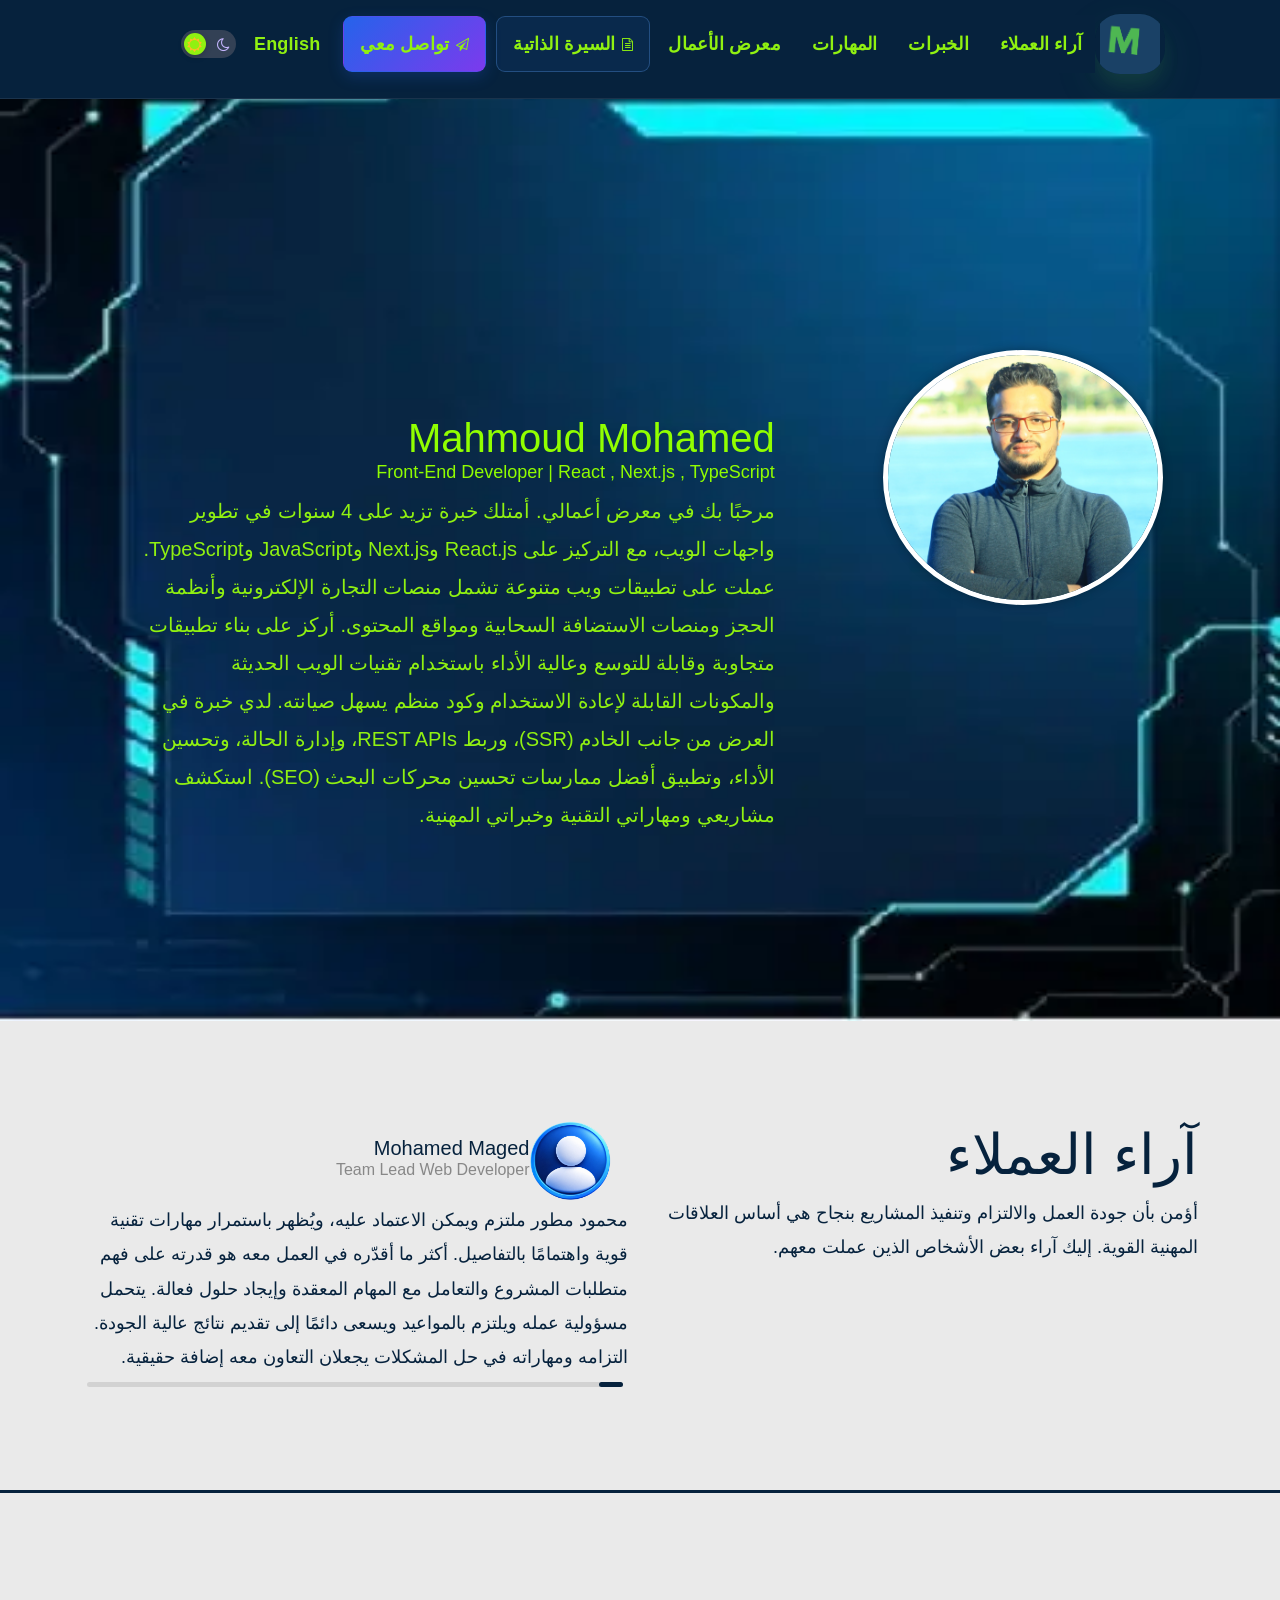
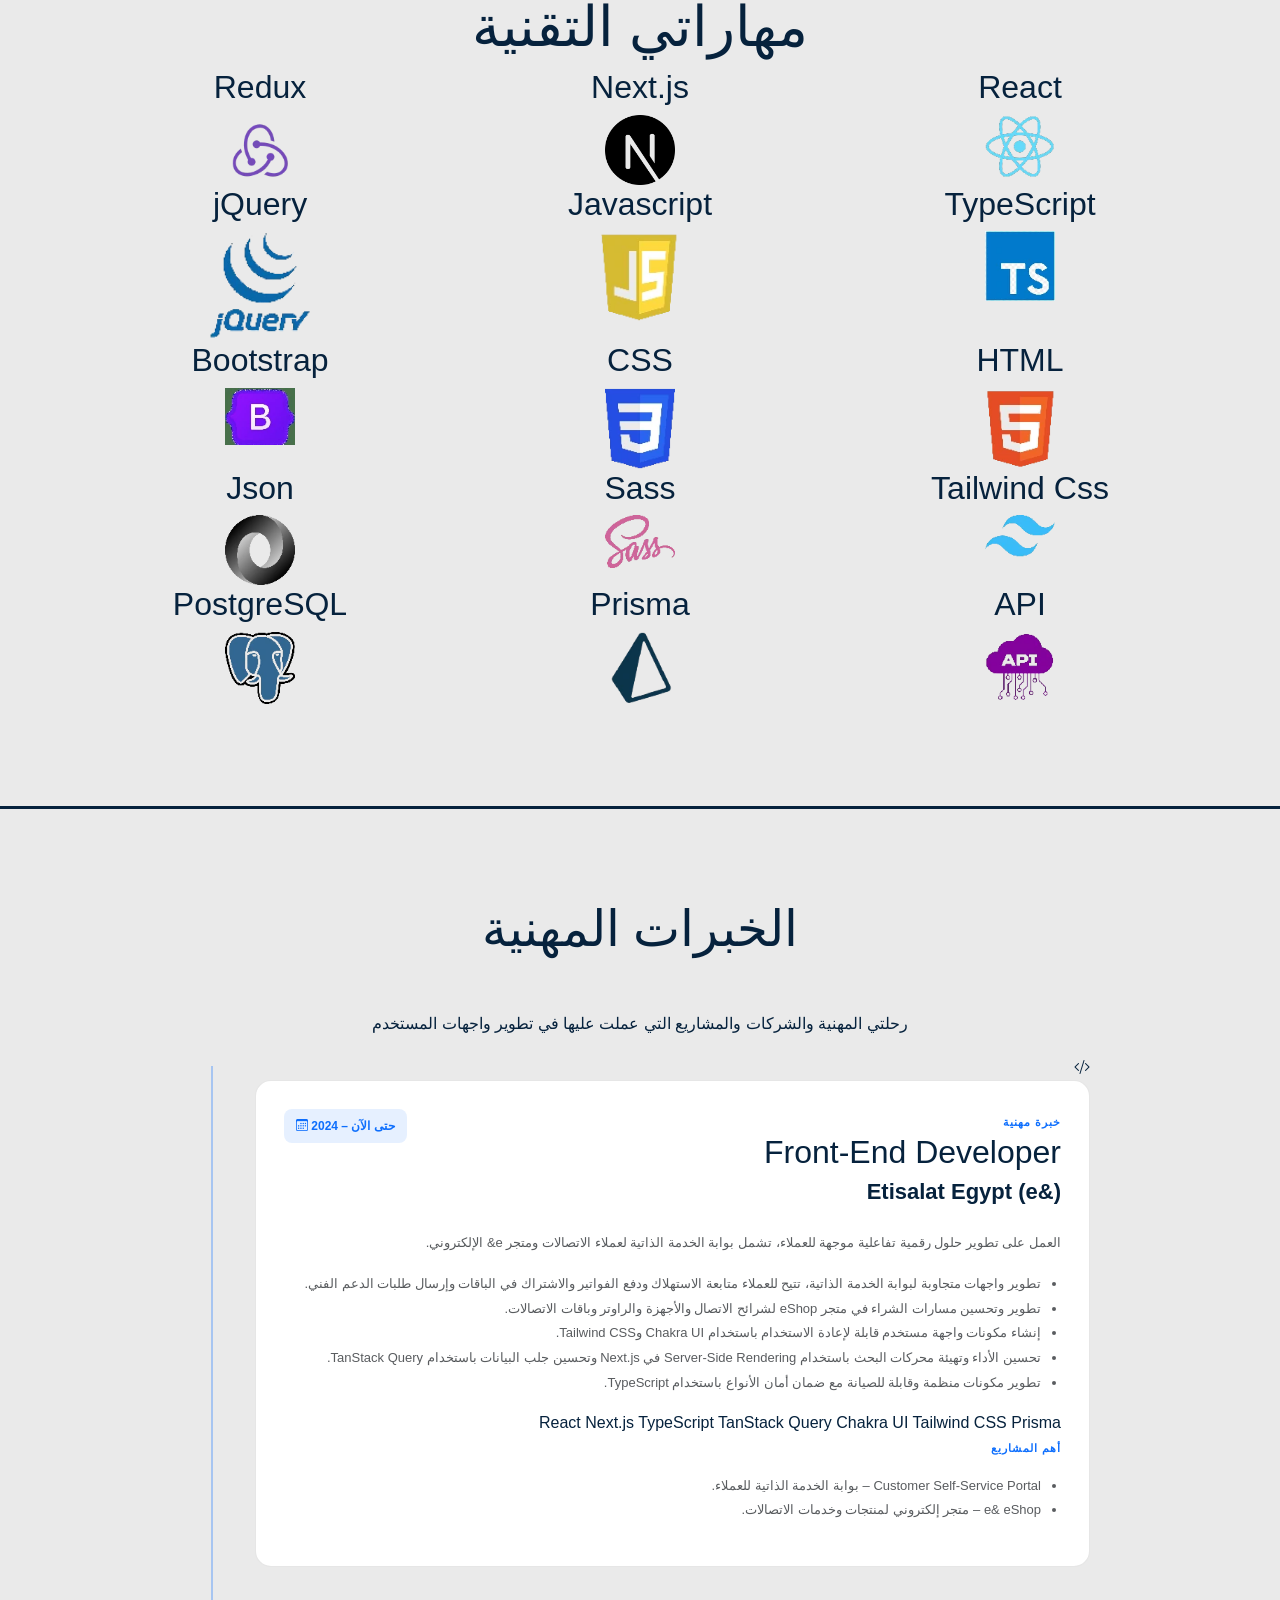
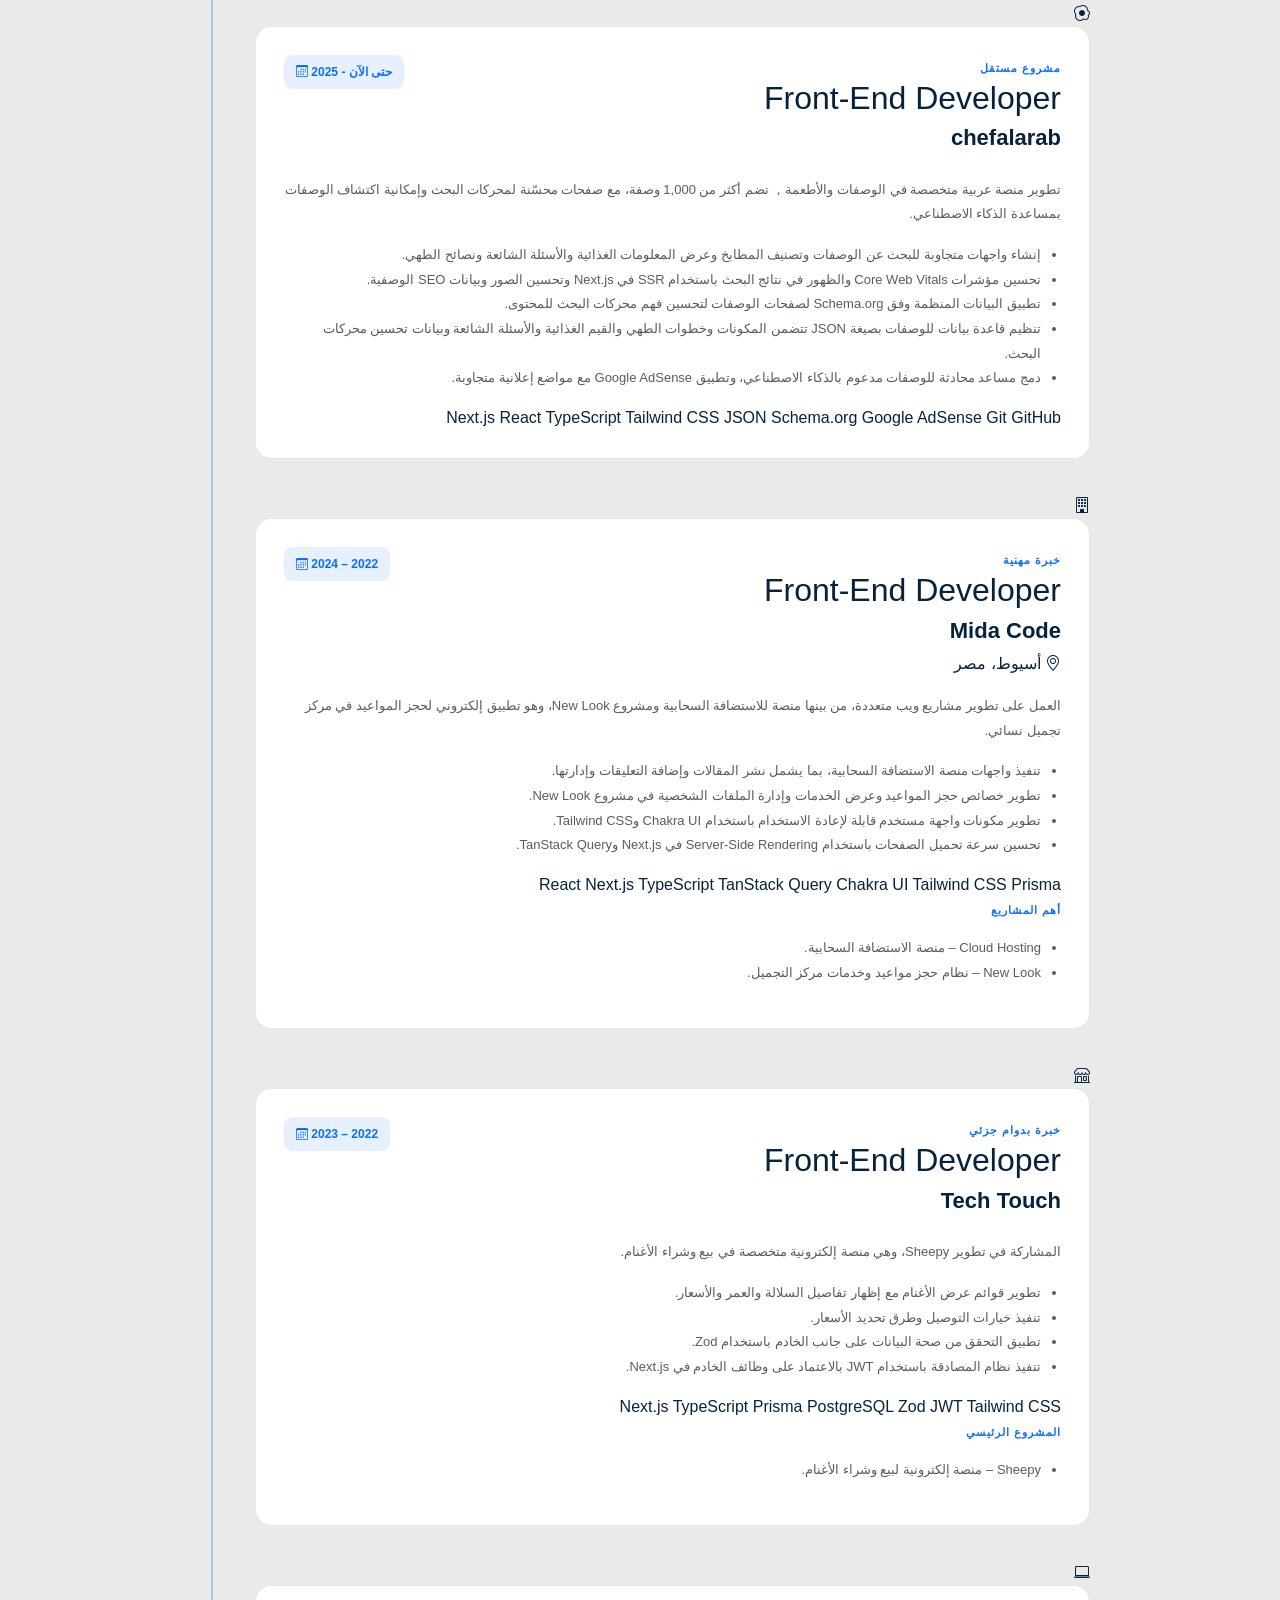
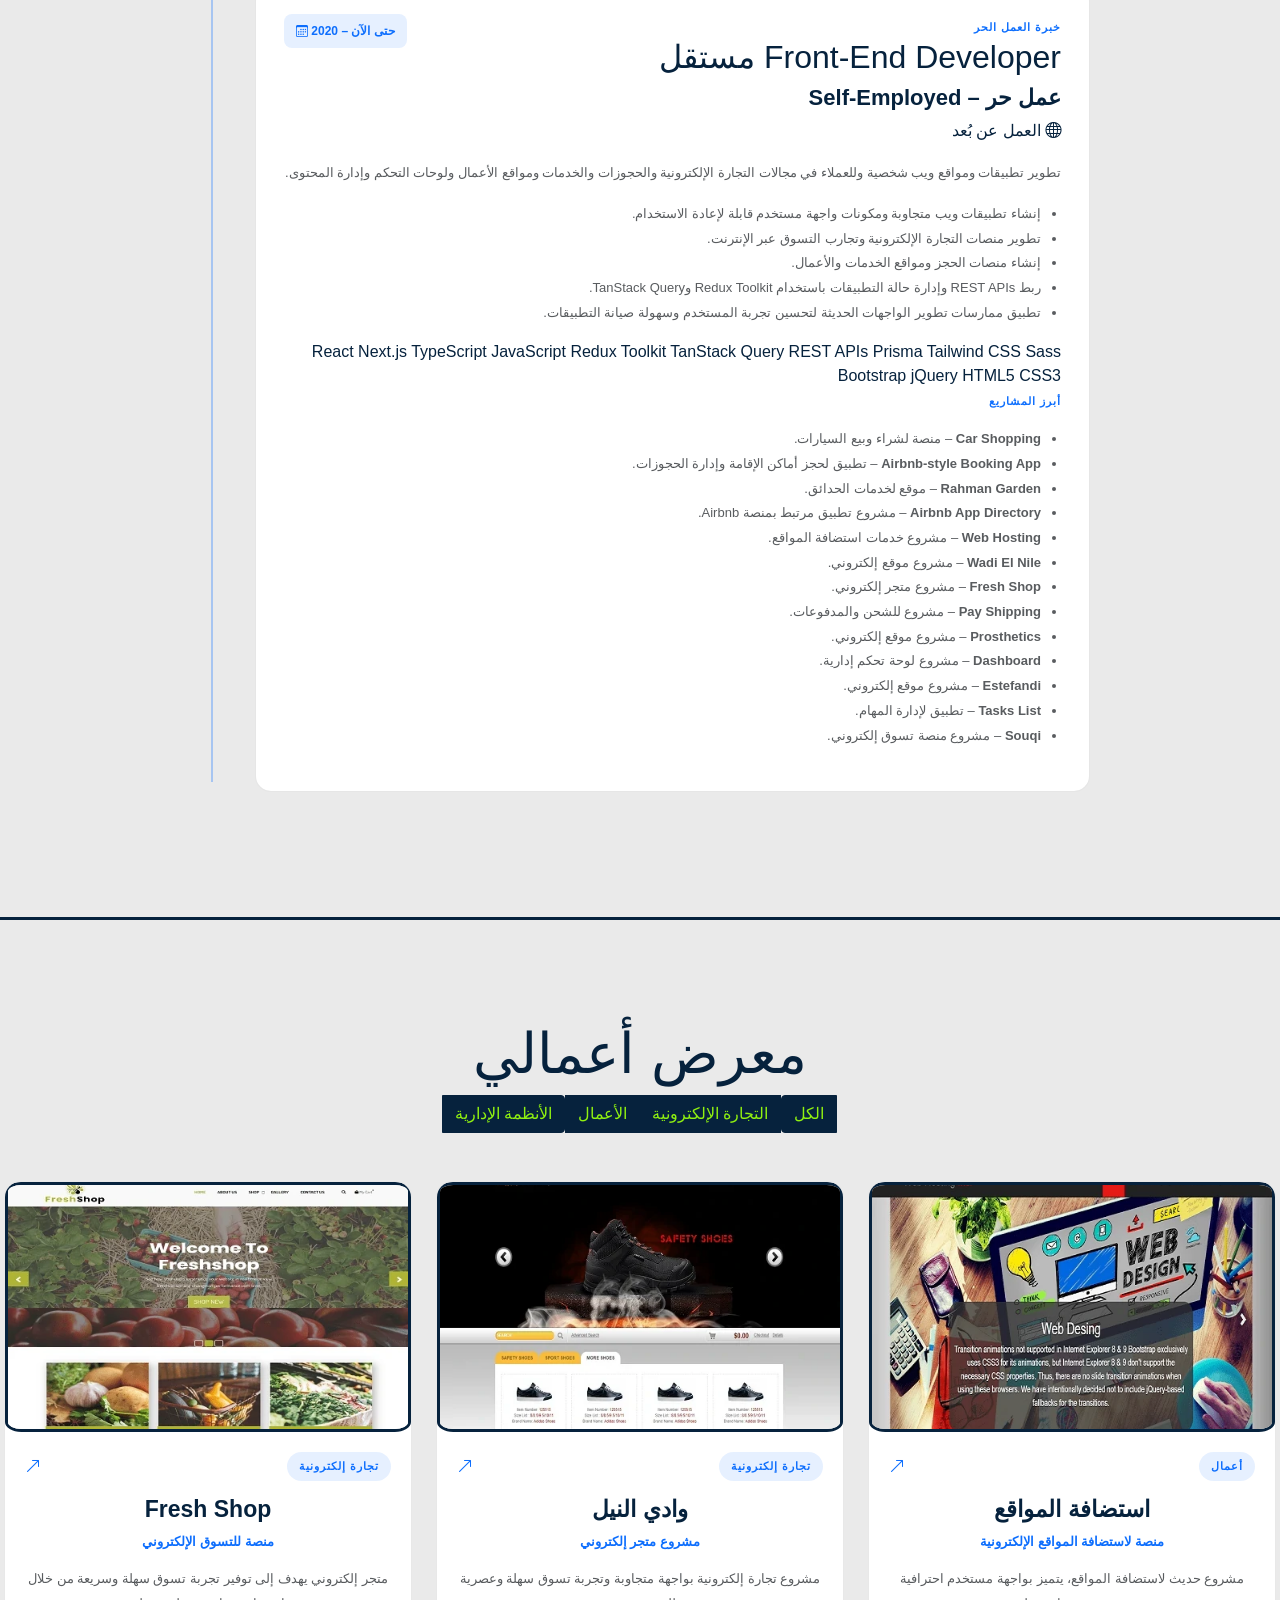
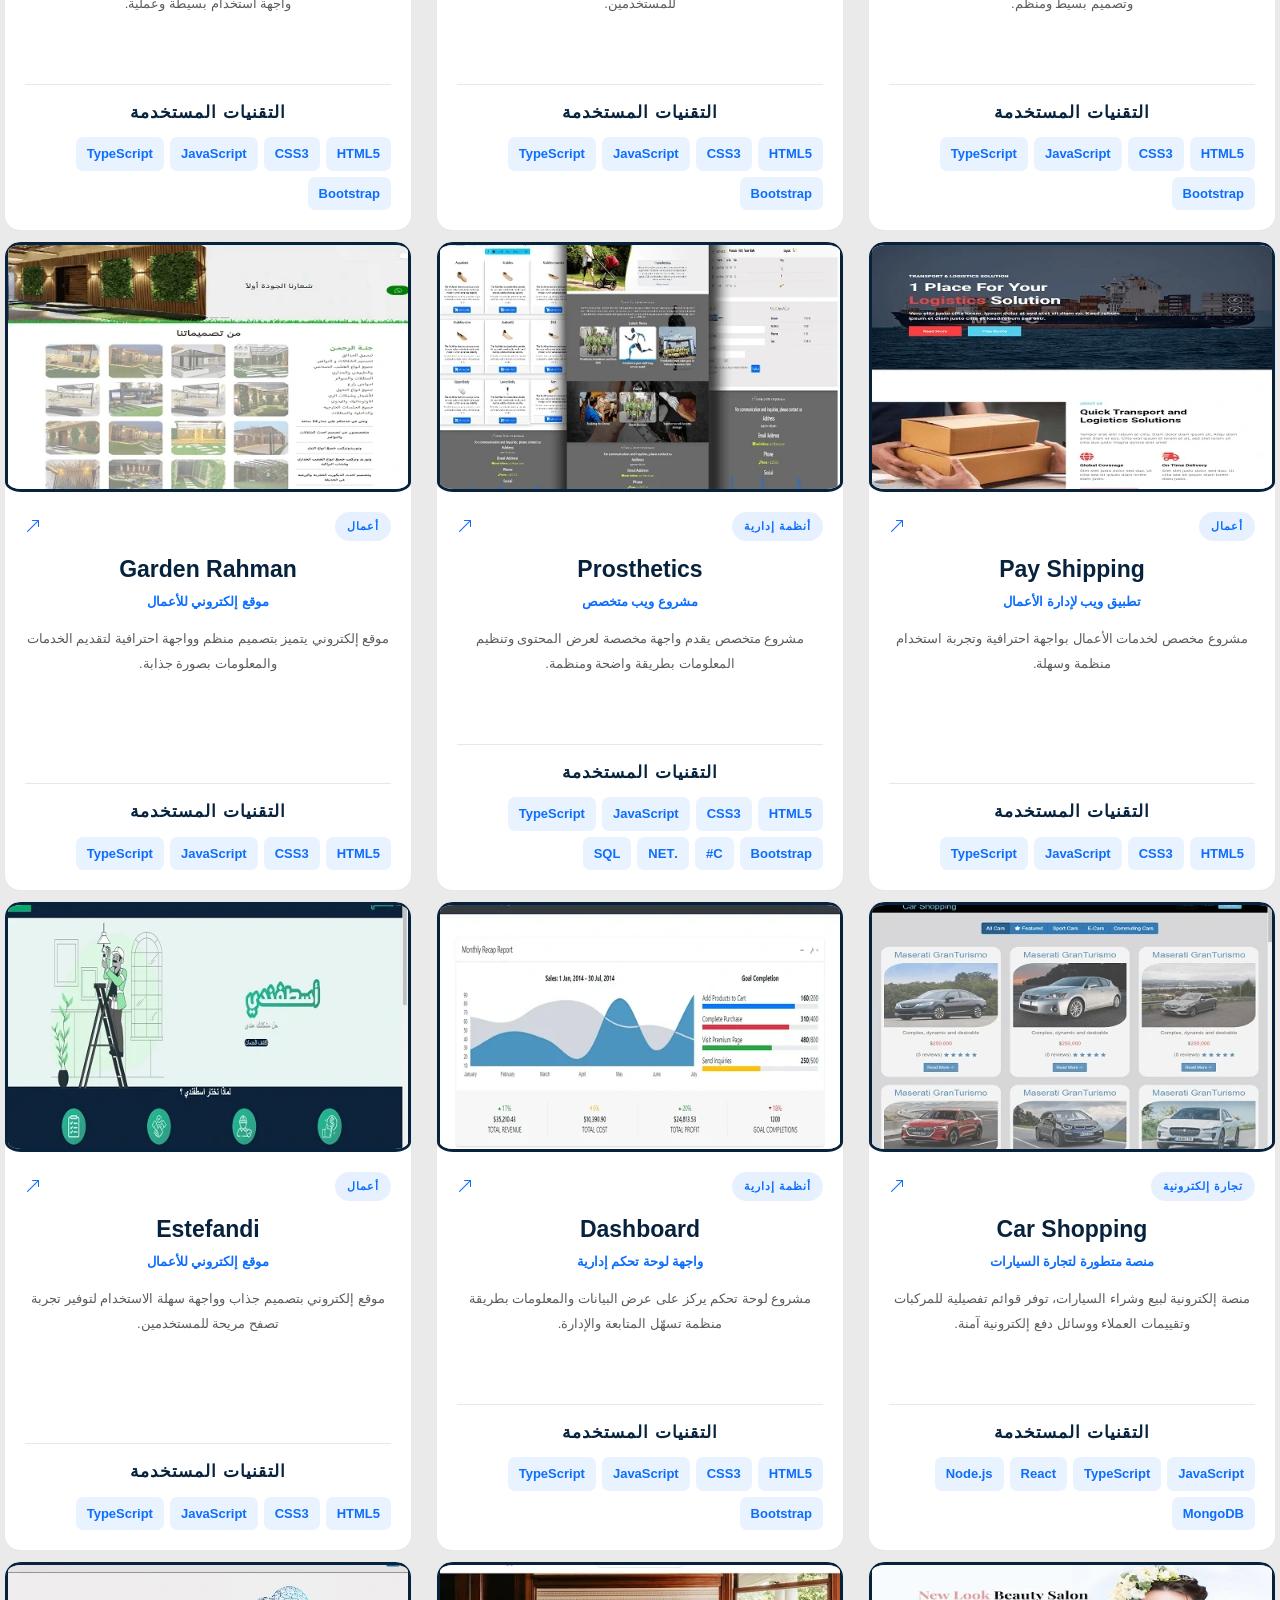
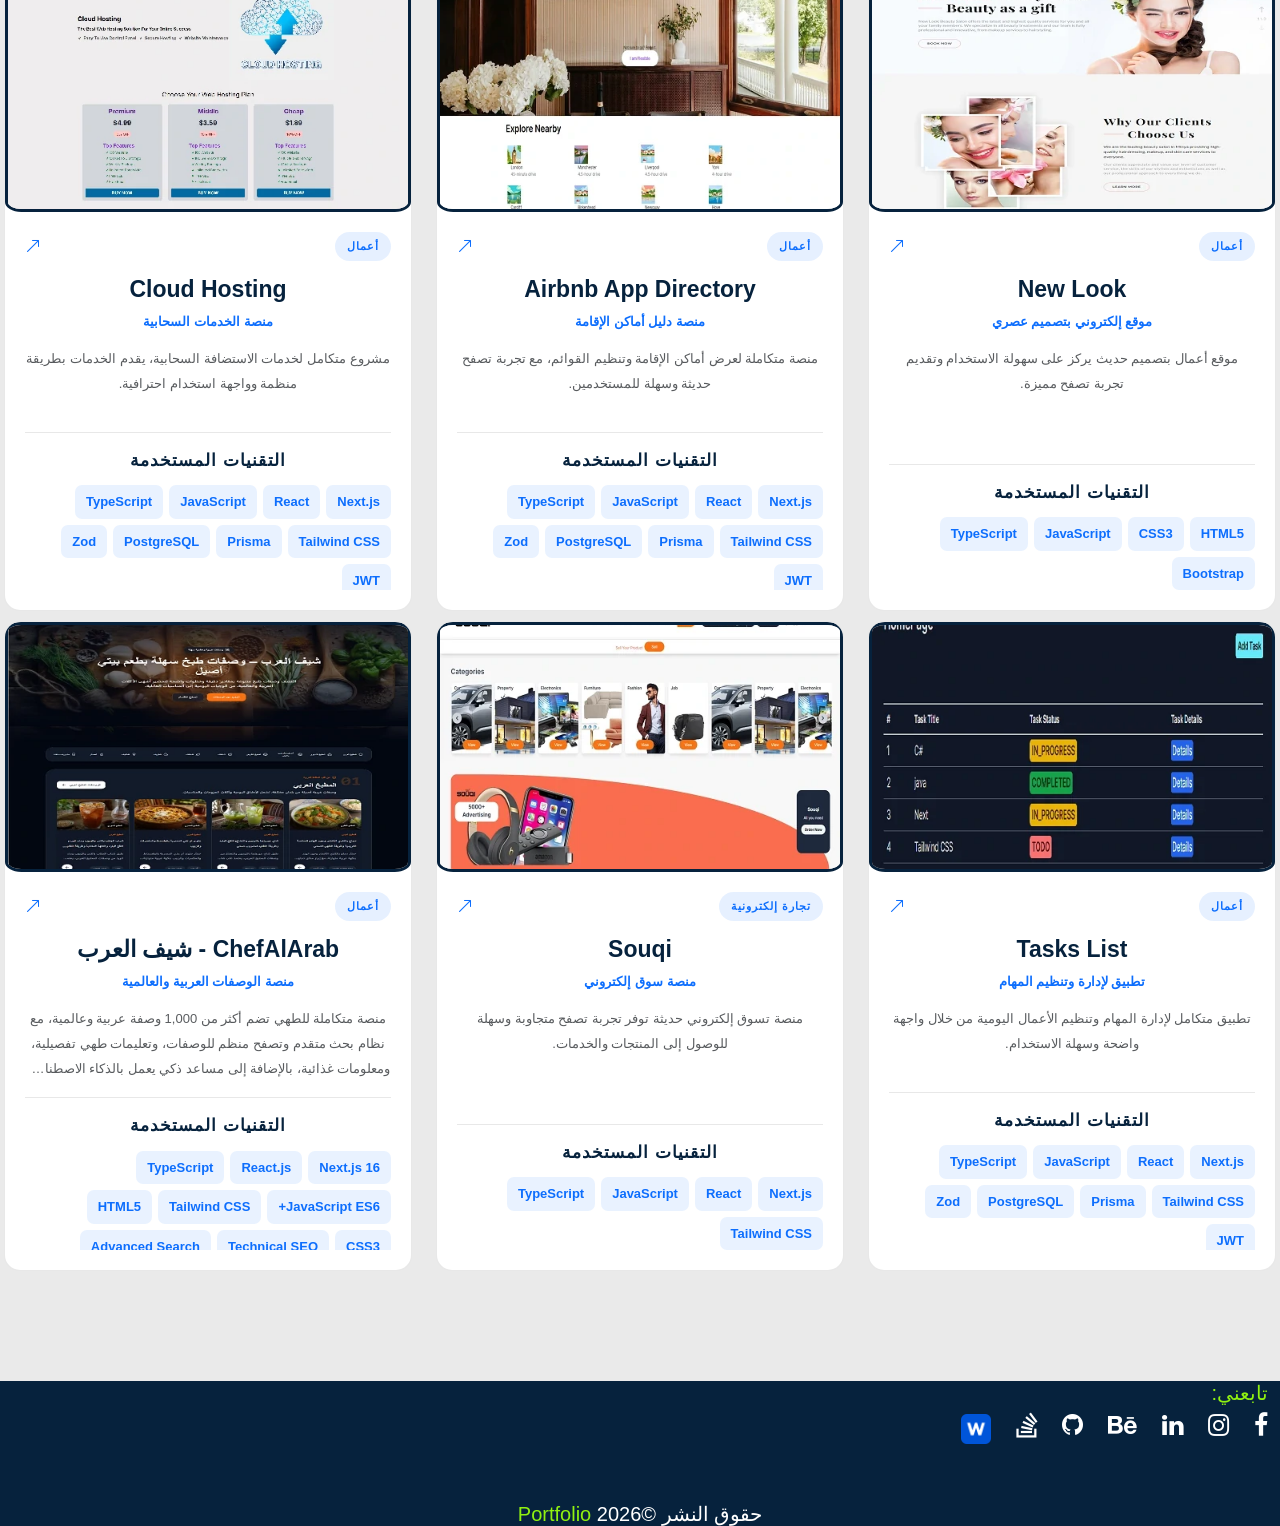
==== commit 3d615316: "edit and delete img old" ====
--- a/index-ar.html
+++ b/index-ar.html
@@ -710,222 +710,455 @@
                 </div>
             </div>
         </section>
-        <!-- EXPERIENCE SECTION -->
-          <section class="experience-section section border-top" id="experience">
-            <div class="container">
-                <!-- Section Header -->
-                <div class="section-title text-center">
-                    <h2>الخبرات المهنية</h2>
-                    <p>رحلتي المهنية وخبراتي في تطوير واجهات المستخدم</p>
-                </div>
-                <div class="experience-timeline">
-                    <!-- Etisalat -->
-                    <div class="experience-item">
-                        <div class="experience-marker">
-                            <i class="bi bi-code-slash"></i>
+        <!-- EXPERIENCE -->
+         
+<section class="experience-section section border-top" id="experience">
+    <div class="container">
+
+        <!-- Section Header -->
+        <div class="section-title text-center">
+            <h2>الخبرات المهنية</h2>
+            <p>رحلتي المهنية والشركات والمشاريع التي عملت عليها في تطوير واجهات المستخدم</p>
+        </div>
+
+        <div class="experience-timeline">
+
+            <!-- Etisalat Egypt -->
+            <div class="experience-item">
+                <div class="experience-marker">
+                    <i class="bi bi-code-slash"></i>
+                </div>
+
+                <div class="experience-card">
+                    <div class="experience-header">
+                        <div>
+                            <span class="experience-type">خبرة مهنية</span>
+                            <h3>Front-End Developer</h3>
+                            <h4>Etisalat Egypt (e&amp;)</h4>
                         </div>
-                        <div class="experience-card">
-                            <div class="experience-header">
-                                <div>
-                                    <span class="experience-type">الخبرات المهنية</span>
-                                    <h3>Front-End Developer</h3>
-                                    <h4>Etisalat Egypt (e&amp;)</h4>
-                                </div>
-                                <span class="experience-date">
-                                    <i class="bi bi-calendar3"></i>
-                                    2024 – Present
-                                </span>
-                            </div>
-                            <p class="experience-description">العمل على حلول رقمية موجهة للعملاء، تشمل بوابة الخدمة
-                                الذاتية لعملاء الاتصالات ومتجر e&amp; الإلكتروني.</p>
-                            <ul class="experience-list">
-                                <li>تطوير واجهات متجاوبة لبوابة الخدمة الذاتية، تتيح للعملاء متابعة الاستهلاك ودفع
-                                    الفواتير والاشتراك في الباقات وإرسال طلبات الدعم.</li>
-                                <li>تطوير مسارات الشراء في متجر eShop لشرائح الاتصال والأجهزة وأجهزة الراوتر وباقات
-                                    الاتصالات.</li>
-                                <li>إنشاء مكونات واجهة قابلة لإعادة الاستخدام باستخدام Chakra UI وTailwind CSS.</li>
-                                <li>تحسين الأداء وتهيئة محركات البحث باستخدام SSR في Next.js وتحسين جلب البيانات
-                                    باستخدام TanStack Query.</li>
-                                <li>تطوير مكونات منظمة يسهل صيانتها وتوفر أمان الأنواع باستخدام TypeScript.</li>
-                            </ul>
-                            <div class="experience-technologies">
-                                <span>React</span>
-                                <span>Next.js</span>
-                                <span>TypeScript</span>
-                                <span>TanStack Query</span>
-                                <span>Chakra UI</span>
-                                <span>Tailwind CSS</span>
-                                <span>Prisma</span>
-                            </div>
+
+                        <span class="experience-date">
+                            <i class="bi bi-calendar3"></i>
+                            2024 – حتى الآن
+                        </span>
+                    </div>
+
+                    <p class="experience-description">
+                        العمل على تطوير حلول رقمية تفاعلية موجهة للعملاء،
+                        تشمل بوابة الخدمة الذاتية لعملاء الاتصالات ومتجر
+                        e&amp; الإلكتروني.
+                    </p>
+
+                    <ul class="experience-list">
+                        <li>
+                            تطوير واجهات متجاوبة لبوابة الخدمة الذاتية،
+                            تتيح للعملاء متابعة الاستهلاك ودفع الفواتير
+                            والاشتراك في الباقات وإرسال طلبات الدعم الفني.
+                        </li>
+
+                        <li>
+                            تطوير وتحسين مسارات الشراء في متجر eShop
+                            لشرائح الاتصال والأجهزة والراوتر وباقات الاتصالات.
+                        </li>
+
+                        <li>
+                            إنشاء مكونات واجهة مستخدم قابلة لإعادة الاستخدام
+                            باستخدام Chakra UI وTailwind CSS.
+                        </li>
+
+                        <li>
+                            تحسين الأداء وتهيئة محركات البحث باستخدام
+                            Server-Side Rendering في Next.js وتحسين جلب
+                            البيانات باستخدام TanStack Query.
+                        </li>
+
+                        <li>
+                            تطوير مكونات منظمة وقابلة للصيانة مع ضمان
+                            أمان الأنواع باستخدام TypeScript.
+                        </li>
+                    </ul>
+
+                    <div class="experience-technologies">
+                        <span>React</span>
+                        <span>Next.js</span>
+                        <span>TypeScript</span>
+                        <span>TanStack Query</span>
+                        <span>Chakra UI</span>
+                        <span>Tailwind CSS</span>
+                        <span>Prisma</span>
+                    </div>
+
+                    <div class="experience-projects">
+                        <span class="experience-type">أهم المشاريع</span>
+                        <ul class="experience-list">
+                            <li>Customer Self-Service Portal – بوابة الخدمة الذاتية للعملاء.</li>
+                            <li>e&amp; eShop – متجر إلكتروني لمنتجات وخدمات الاتصالات.</li>
+                        </ul>
+                    </div>
+                </div>
+            </div>
+
+            <!-- ChefAlArab -->
+            <div class="experience-item">
+                <div class="experience-marker">
+                    <i class="bi bi-egg-fried"></i>
+                </div>
+
+                <div class="experience-card">
+                    <div class="experience-header">
+                        <div>
+                            <span class="experience-type">مشروع مستقل</span>
+                            <h3>Front-End Developer</h3>
+                            <h4>chefalarab</h4>
                         </div>
-                    </div>
-                    <!-- chefalarab -->
-                    <div class="experience-item">
-                        <div class="experience-marker">
-                            <i class="bi bi-egg-fried"></i>
+
+                        <span class="experience-date">
+                            <i class="bi bi-calendar3"></i>
+                              حتى الآن - 2025                        </span>
+                    </div>
+
+                    <p class="experience-description">
+                        تطوير منصة عربية متخصصة في الوصفات والأطعمة，
+                        تضم أكثر من 1,000 وصفة، مع صفحات محسّنة لمحركات
+                        البحث وإمكانية اكتشاف الوصفات بمساعدة الذكاء الاصطناعي.
+                    </p>
+
+                    <ul class="experience-list">
+                        <li>
+                            إنشاء واجهات متجاوبة للبحث عن الوصفات وتصنيف
+                            المطابخ وعرض المعلومات الغذائية والأسئلة الشائعة
+                            ونصائح الطهي.
+                        </li>
+
+                        <li>
+                            تحسين مؤشرات Core Web Vitals والظهور في نتائج
+                            البحث باستخدام SSR في Next.js وتحسين الصور
+                            وبيانات SEO الوصفية.
+                        </li>
+
+                        <li>
+                            تطبيق البيانات المنظمة وفق Schema.org لصفحات
+                            الوصفات لتحسين فهم محركات البحث للمحتوى.
+                        </li>
+
+                        <li>
+                            تنظيم قاعدة بيانات للوصفات بصيغة JSON تتضمن
+                            المكونات وخطوات الطهي والقيم الغذائية والأسئلة
+                            الشائعة وبيانات تحسين محركات البحث.
+                        </li>
+
+                        <li>
+                            دمج مساعد محادثة للوصفات مدعوم بالذكاء الاصطناعي،
+                            وتطبيق Google AdSense مع مواضع إعلانية متجاوبة.
+                        </li>
+                    </ul>
+
+                    <div class="experience-technologies">
+                        <span>Next.js</span>
+                        <span>React</span>
+                        <span>TypeScript</span>
+                        <span>Tailwind CSS</span>
+                        <span>JSON</span>
+                        <span>Schema.org</span>
+                        <span>Google AdSense</span>
+                        <span>Git</span>
+                        <span>GitHub</span>
+                    </div>
+
+                </div>
+            </div>
+
+            <!-- Mida Code -->
+            <div class="experience-item">
+                <div class="experience-marker">
+                    <i class="bi bi-building"></i>
+                </div>
+
+                <div class="experience-card">
+                    <div class="experience-header">
+                        <div>
+                            <span class="experience-type">خبرة مهنية</span>
+                            <h3>Front-End Developer</h3>
+                            <h4>Mida Code</h4>
+
+                            <span class="experience-location">
+                                <i class="bi bi-geo-alt"></i>
+                                أسيوط، مصر
+                            </span>
                         </div>
-                        <div class="experience-card">
-                            <div class="experience-header">
-                                <div>
-                                    <span class="experience-type">مشروع مستقل</span>
-                                    <h3>Front-End Developer</h3>
-                                    <h4>chefalarab</h4>
-                                </div>
-                                <span class="experience-date">
-                                    <i class="bi bi-calendar3"></i>
-                                    2025 – Present
-                                </span>
-                            </div>
-                            <p class="experience-description">منصة عربية للوصفات والطعام تضم أكثر من 1,000 وصفة، مع
-                                صفحات محسّنة لمحركات البحث وإمكانية اكتشاف الوصفات بمساعدة الذكاء الاصطناعي.</p>
-                            <ul class="experience-list">
-                                <li>إنشاء واجهات متجاوبة للبحث عن الوصفات وتصنيف المطابخ وعرض المعلومات الغذائية
-                                    والأسئلة الشائعة ونصائح الطهي.</li>
-                                <li>تحسين مؤشرات Core Web Vitals والظهور في نتائج البحث باستخدام SSR في Next.js وتحسين
-                                    الصور وبيانات SEO الوصفية.</li>
-                                <li>تطبيق البيانات المنظمة وفق Schema.org لصفحات الوصفات لتحسين فهم محركات البحث
-                                    للمحتوى.</li>
-                                <li>تنظيم قاعدة بيانات وصفات بصيغة JSON تتضمن المكونات وخطوات الطهي والقيم الغذائية
-                                    والأسئلة الشائعة وبيانات SEO.</li>
-                                <li>دمج مساعد محادثة للوصفات مدعوم بالذكاء الاصطناعي، وإعلانات Google AdSense مع مواضع
-                                    إعلانية متجاوبة.</li>
-                            </ul>
-                            <div class="experience-technologies">
-                                <span>Next.js</span>
-                                <span>React</span>
-                                <span>TypeScript</span>
-                                <span>Tailwind CSS</span>
-                                <span>JSON</span>
-                                <span>Schema.org</span>
-                                <span>Google AdSense</span>
-                                <span>Git</span>
-                                <span>GitHub</span>
-                            </div>
-                            <a class="experience-link" href="https://chefalarab.com" rel="noopener noreferrer"
-                                target="_blank">زيارة المشروع<i class="bi bi-arrow-up-right"></i>
-                            </a>
+
+                        <span class="experience-date">
+                            <i class="bi bi-calendar3"></i>
+                            2024 – 2022
+                        </span>
+                    </div>
+
+                    <p class="experience-description">
+                        العمل على تطوير مشاريع ويب متعددة، من بينها
+                        منصة للاستضافة السحابية ومشروع New Look،
+                        وهو تطبيق إلكتروني لحجز المواعيد في مركز تجميل نسائي.
+                    </p>
+
+                    <ul class="experience-list">
+                        <li>
+                            تنفيذ واجهات منصة الاستضافة السحابية،
+                            بما يشمل نشر المقالات وإضافة التعليقات وإدارتها.
+                        </li>
+
+                        <li>
+                            تطوير خصائص حجز المواعيد وعرض الخدمات
+                            وإدارة الملفات الشخصية في مشروع New Look.
+                        </li>
+
+                        <li>
+                            تطوير مكونات واجهة مستخدم قابلة لإعادة الاستخدام
+                            باستخدام Chakra UI وTailwind CSS.
+                        </li>
+
+                        <li>
+                            تحسين سرعة تحميل الصفحات باستخدام
+                            Server-Side Rendering في Next.js وTanStack Query.
+                        </li>
+                    </ul>
+
+                    <div class="experience-technologies">
+                        <span>React</span>
+                        <span>Next.js</span>
+                        <span>TypeScript</span>
+                        <span>TanStack Query</span>
+                        <span>Chakra UI</span>
+                        <span>Tailwind CSS</span>
+                        <span>Prisma</span>
+                    </div>
+
+                    <div class="experience-projects">
+                        <span class="experience-type">أهم المشاريع</span>
+
+                        <ul class="experience-list">
+                            <li>Cloud Hosting – منصة الاستضافة السحابية.</li>
+                            <li>New Look – نظام حجز مواعيد وخدمات مركز التجميل.</li>
+                        </ul>
+                    </div>
+                </div>
+            </div>
+
+            <!-- Tech Touch -->
+            <div class="experience-item">
+                <div class="experience-marker">
+                    <i class="bi bi-shop"></i>
+                </div>
+
+                <div class="experience-card">
+                    <div class="experience-header">
+                        <div>
+                            <span class="experience-type">خبرة بدوام جزئي</span>
+                            <h3>Front-End Developer</h3>
+                            <h4>Tech Touch</h4>
                         </div>
-                    </div>
-                    <!-- Mida Code -->
-                    <div class="experience-item">
-                        <div class="experience-marker">
-                            <i class="bi bi-building"></i>
+
+                        <span class="experience-date">
+                            <i class="bi bi-calendar3"></i>
+                            2023 – 2022
+                        </span>
+                    </div>
+
+                    <p class="experience-description">
+                        المشاركة في تطوير Sheepy، وهي منصة إلكترونية
+                        متخصصة في بيع وشراء الأغنام.
+                    </p>
+
+                    <ul class="experience-list">
+                        <li>
+                            تطوير قوائم عرض الأغنام مع إظهار تفاصيل
+                            السلالة والعمر والأسعار.
+                        </li>
+
+                        <li>
+                            تنفيذ خيارات التوصيل وطرق تحديد الأسعار.
+                        </li>
+
+                        <li>
+                            تطبيق التحقق من صحة البيانات على جانب الخادم
+                            باستخدام Zod.
+                        </li>
+
+                        <li>
+                            تنفيذ نظام المصادقة باستخدام JWT
+                            بالاعتماد على وظائف الخادم في Next.js.
+                        </li>
+                    </ul>
+
+                    <div class="experience-technologies">
+                        <span>Next.js</span>
+                        <span>TypeScript</span>
+                        <span>Prisma</span>
+                        <span>PostgreSQL</span>
+                        <span>Zod</span>
+                        <span>JWT</span>
+                        <span>Tailwind CSS</span>
+                    </div>
+
+                    <div class="experience-projects">
+                        <span class="experience-type">المشروع الرئيسي</span>
+
+                        <ul class="experience-list">
+                            <li>Sheepy – منصة إلكترونية لبيع وشراء الأغنام.</li>
+                        </ul>
+                    </div>
+                </div>
+            </div>
+
+            <!-- Freelance -->
+            <div class="experience-item">
+                <div class="experience-marker">
+                    <i class="bi bi-laptop"></i>
+                </div>
+
+                <div class="experience-card">
+                    <div class="experience-header">
+                        <div>
+                            <span class="experience-type">خبرة العمل الحر</span>
+                            <h3>Front-End Developer مستقل</h3>
+                            <h4>عمل حر – Self-Employed</h4>
+
+                            <span class="experience-location">
+                                <i class="bi bi-globe"></i>
+                                العمل عن بُعد
+                            </span>
                         </div>
-                        <div class="experience-card">
-                            <div class="experience-header">
-                                <div>
-                                    <span class="experience-type">الخبرات المهنية</span>
-                                    <h3>Front-End Developer</h3>
-                                    <h4>Mida Code</h4>
-                                    <span class="experience-location">
-                                        <i class="bi bi-geo-alt"></i>أسيوط، مصر</span>
-                                </div>
-                                <span class="experience-date">
-                                    <i class="bi bi-calendar3"></i>
-                                    2022 – 2024
-                                </span>
-                            </div>
-                            <p class="experience-description">العمل على منصة للاستضافة السحابية ومشروع New Look، وهو
-                                تطبيق ويب لحجز المواعيد في مركز تجميل نسائي.</p>
-                            <ul class="experience-list">
-                                <li>تنفيذ واجهات منصة الاستضافة السحابية، بما يشمل نشر المقالات وإضافة التعليقات.</li>
-                                <li>تطوير خصائص حجز المواعيد وعرض الخدمات وإدارة الملفات الشخصية في New Look.</li>
-                                <li>تطوير مكونات قابلة لإعادة الاستخدام باستخدام Chakra UI وTailwind CSS.</li>
-                                <li>تحسين سرعة التحميل باستخدام SSR في Next.js وTanStack Query.</li>
-                            </ul>
-                            <div class="experience-technologies">
-                                <span>React</span>
-                                <span>Next.js</span>
-                                <span>TypeScript</span>
-                                <span>TanStack Query</span>
-                                <span>Chakra UI</span>
-                                <span>Tailwind CSS</span>
-                                <span>Prisma</span>
-                            </div>
-                        </div>
-                    </div>
-                    <!-- Tech Touch -->
-                    <div class="experience-item">
-                        <div class="experience-marker">
-                            <i class="bi bi-shop"></i>
-                        </div>
-                        <div class="experience-card">
-                            <div class="experience-header">
-                                <div>
-                                    <span class="experience-type">خبرة بدوام جزئي</span>
-                                    <h3>Front-End Developer</h3>
-                                    <h4>Tech Touch</h4>
-                                </div>
-                                <span class="experience-date">
-                                    <i class="bi bi-calendar3"></i>
-                                    2022 – 2023
-                                </span>
-                            </div>
-                            <p class="experience-description">تطوير Sheepy، وهي منصة إلكترونية لبيع وشراء الأغنام.</p>
-                            <ul class="experience-list">
-                                <li>إضافة قوائم للأغنام تعرض السلالة والعمر والسعر.</li>
-                                <li>تنفيذ خيارات التوصيل وطرق التسعير.</li>
-                                <li>تنفيذ التحقق من صحة البيانات على الخادم باستخدام Zod.</li>
-                                <li>تطبيق المصادقة باستخدام JWT بالاعتماد على وظائف الخادم في Next.js.</li>
-                            </ul>
-                            <div class="experience-technologies">
-                                <span>Next.js</span>
-                                <span>TypeScript</span>
-                                <span>Prisma</span>
-                                <span>PostgreSQL</span>
-                                <span>Zod</span>
-                                <span>JWT</span>
-                                <span>Tailwind CSS</span>
-                            </div>
-                        </div>
-                    </div>
-                    <!-- Freelance -->
-                    <div class="experience-item">
-                        <div class="experience-marker">
-                            <i class="bi bi-laptop"></i>
-                        </div>
-                        <div class="experience-card">
-                            <div class="experience-header">
-                                <div>
-                                    <span class="experience-type">العمل الحر</span>
-                                    <h3>Front-End Developer مستقل</h3>
-                                    <h4>عمل حر</h4>
-                                    <span class="experience-location">
-                                        <i class="bi bi-globe"></i>عن بُعد</span>
-                                </div>
-                                <span class="experience-date">
-                                    <i class="bi bi-calendar3"></i>
-                                    2020 – Present
-                                </span>
-                            </div>
-                            <p class="experience-description">تطوير تطبيقات ويب شخصية وللعملاء في مجالات التجارة
-                                الإلكترونية ومنصات الحجز ومواقع الأعمال.</p>
-                            <ul class="experience-list">
-                                <li>إنشاء منصة تجارة إلكترونية لبيع وشراء السيارات.</li>
-                                <li>تطوير تطبيق حجز على نمط Airbnb، يتضمن البحث عن أماكن الإقامة وإدارة الحجوزات.</li>
-                                <li>إنشاء موقع لخدمات الحدائق يتضمن إمكانية حجز العمالة.</li>
-                                <li>ربط REST APIs وإدارة حالة التطبيق باستخدام Redux Toolkit وTanStack Query.</li>
-                                <li>تطوير واجهات متجاوبة باستخدام React وTypeScript وJavaScript وأطر واجهات المستخدم
-                                    الحديثة.</li>
-                            </ul>
-                            <div class="experience-technologies">
-                                <span>React</span>
-                                <span>TypeScript</span>
-                                <span>JavaScript</span>
-                                <span>Redux Toolkit</span>
-                                <span>TanStack Query</span>
-                                <span>REST APIs</span>
-                                <span>Prisma</span>
-                                <span>Tailwind CSS</span>
-                                <span>Sass</span>
-                                <span>Bootstrap</span>
-                                <span>jQuery</span>
-                            </div>
-                        </div>
-                    </div>
-                </div>
-            </div>
-        </section>
+
+                        <span class="experience-date" >
+                            <i class="bi bi-calendar3"></i>
+                            حتى الآن – 2020
+                        </span>
+                    </div>
+
+                    <p class="experience-description">
+                        تطوير تطبيقات ومواقع ويب شخصية وللعملاء في مجالات
+                        التجارة الإلكترونية والحجوزات والخدمات ومواقع الأعمال
+                        ولوحات التحكم وإدارة المحتوى.
+                    </p>
+
+                    <ul class="experience-list">
+                        <li>
+                            إنشاء تطبيقات ويب متجاوبة ومكونات واجهة مستخدم
+                            قابلة لإعادة الاستخدام.
+                        </li>
+
+                        <li>
+                            تطوير منصات التجارة الإلكترونية وتجارب التسوق
+                            عبر الإنترنت.
+                        </li>
+
+                        <li>
+                            إنشاء منصات الحجز ومواقع الخدمات والأعمال.
+                        </li>
+
+                        <li>
+                            ربط REST APIs وإدارة حالة التطبيقات باستخدام
+                            Redux Toolkit وTanStack Query.
+                        </li>
+
+                        <li>
+                            تطبيق ممارسات تطوير الواجهات الحديثة لتحسين
+                            تجربة المستخدم وسهولة صيانة التطبيقات.
+                        </li>
+                    </ul>
+
+                    <div class="experience-technologies">
+                        <span>React</span>
+                        <span>Next.js</span>
+                        <span>TypeScript</span>
+                        <span>JavaScript</span>
+                        <span>Redux Toolkit</span>
+                        <span>TanStack Query</span>
+                        <span>REST APIs</span>
+                        <span>Prisma</span>
+                        <span>Tailwind CSS</span>
+                        <span>Sass</span>
+                        <span>Bootstrap</span>
+                        <span>jQuery</span>
+                        <span>HTML5</span>
+                        <span>CSS3</span>
+                    </div>
+
+                    <div class="experience-projects">
+                        <span class="experience-type">أبرز المشاريع</span>
+
+                        <ul class="experience-list">
+                            <li>
+                                <strong>Car Shopping</strong>
+                                – منصة لشراء وبيع السيارات.
+                            </li>
+
+                            <li>
+                                <strong>Airbnb-style Booking App</strong>
+                                – تطبيق لحجز أماكن الإقامة وإدارة الحجوزات.
+                            </li>
+
+                            <li>
+                                <strong>Rahman Garden</strong>
+                                – موقع لخدمات الحدائق.
+                            </li>
+
+                            <li>
+                                <strong>Airbnb App Directory</strong>
+                                – مشروع تطبيق مرتبط بمنصة Airbnb.
+                            </li>
+
+                            <li>
+                                <strong>Web Hosting</strong>
+                                – مشروع خدمات استضافة المواقع.
+                            </li>
+
+                            <li>
+                                <strong>Wadi El Nile</strong>
+                                – مشروع موقع إلكتروني.
+                            </li>
+
+                            <li>
+                                <strong>Fresh Shop</strong>
+                                – مشروع متجر إلكتروني.
+                            </li>
+
+                            <li>
+                                <strong>Pay Shipping</strong>
+                                – مشروع للشحن والمدفوعات.
+                            </li>
+
+                            <li>
+                                <strong>Prosthetics</strong>
+                                – مشروع موقع إلكتروني.
+                            </li>
+
+                            <li>
+                                <strong>Dashboard</strong>
+                                – مشروع لوحة تحكم إدارية.
+                            </li>
+
+                            <li>
+                                <strong>Estefandi</strong>
+                                – مشروع موقع إلكتروني.
+                            </li>
+
+                            <li>
+                                <strong>Tasks List</strong>
+                                – تطبيق لإدارة المهام.
+                            </li>
+
+                            <li>
+                                <strong>Souqi</strong>
+                                – مشروع منصة تسوق إلكتروني.
+                            </li>
+                        </ul>
+                    </div>
+                </div>
+            </div>
+
+        </div>
+    </div>
+</section>
+
         <!---portfolio-->
      
         <section class="text-center border-top" id="portfolio" dir="rtl">
--- a/assets/css/staylemahmoud.css
+++ b/assets/css/staylemahmoud.css
@@ -580,8 +580,8 @@
 
 .technology-label {
   display: block;
-  font-size: 11px;
-  font-weight: 700;
+  font-size: 17px;
+  font-weight: bold;
   letter-spacing: 1px;
   margin-bottom: 12px;
 }
@@ -593,12 +593,16 @@
 }
 
 .technology-list span {
-  font-size: 11px;
-  font-weight: 600;
+  font-size: 13px;
+  font-weight: bolder;
   padding: 7px 11px;
   border-radius: 7px;
   color: var(--bs-primary);
   background: rgba(var(--bs-primary-rgb), 0.09);
+  transition: transform 0.8s ease;
+}
+.technology-list span:hover {
+  transform: scale(1.08);
 }
 
 @media (max-width: 576px) {
--- a/assets/css/style.css
+++ b/assets/css/style.css
@@ -55,9 +55,16 @@
   box-sizing: border-box;
 }
 
-html,
-body {
-  overflow-x: hidden;
+html[lang=ar] footer {
+  direction: rtl;
+  width: 100%;
+  margin: 0 !important;
+  padding: 0 !important;
+  overflow: hidden;
+}
+html[lang=ar] footer .copyright {
+  margin: 0 !important;
+  padding: 0 !important;
 }
 
 html {
@@ -65,28 +72,16 @@
   line-height: 1.15;
   -webkit-text-size-adjust: 100%;
   -webkit-tap-highlight-color: transparent;
+  overflow-x: hidden;
 }
 
 body {
-  margin: 0;
-  /* Removes default body margin */
-  height: 100vh;
-  /* Full viewport height */
-  overflow: auto;
-  /* Ensures the content does not disappear */
-}
-
-article,
-footer,
-header,
-section {
-  display: block;
-}
-
-body {
-  width: auto;
+  width: 100%;
+  min-height: 100vh;
   height: auto;
-  margin: 0;
+  overflow-x: clip !important;
+  margin: 0 !important;
+  padding: 0 !important;
   font-family: -apple-system, BlinkMacSystemFont, "Segoe UI", Roboto, "Helvetica Neue", Arial, "Noto Sans", sans-serif, "Apple Color Emoji", "Segoe UI Emoji", "Segoe UI Symbol", "Noto Color Emoji";
   font-size: 1rem;
   font-weight: 400;
@@ -95,6 +90,13 @@
   text-align: left;
   background-color: #eaeaea;
   overflow-x: hidden !important;
+}
+
+article,
+footer,
+header,
+section {
+  display: block;
 }
 
 [tabindex="-1"]:focus:not(:focus-visible) {
@@ -756,16 +758,21 @@
   color: #90f111 !important;
   border: none;
   height: 145px;
+  width: 100%;
+  display: block;
+  position: relative;
+  bottom: 0;
+  margin: 0 !important;
+  border: 0 !important;
+  padding: 0;
 }
 footer .socials {
-  margin: 0;
+  margin: 0 50px 0 0;
   padding: 0;
   list-style: none;
   display: flex;
   align-items: center;
   justify-content: flex-start;
-  color: #90f111 !important;
-  margin-right: 50px;
 }
 footer .socials .i_icone {
   color: #fff;
@@ -774,7 +781,10 @@
 }
 footer .left {
   position: relative;
-  bottom: 0px;
+  bottom: 0;
+}
+footer .copyright {
+  margin-bottom: 0;
 }
 
 .grid {
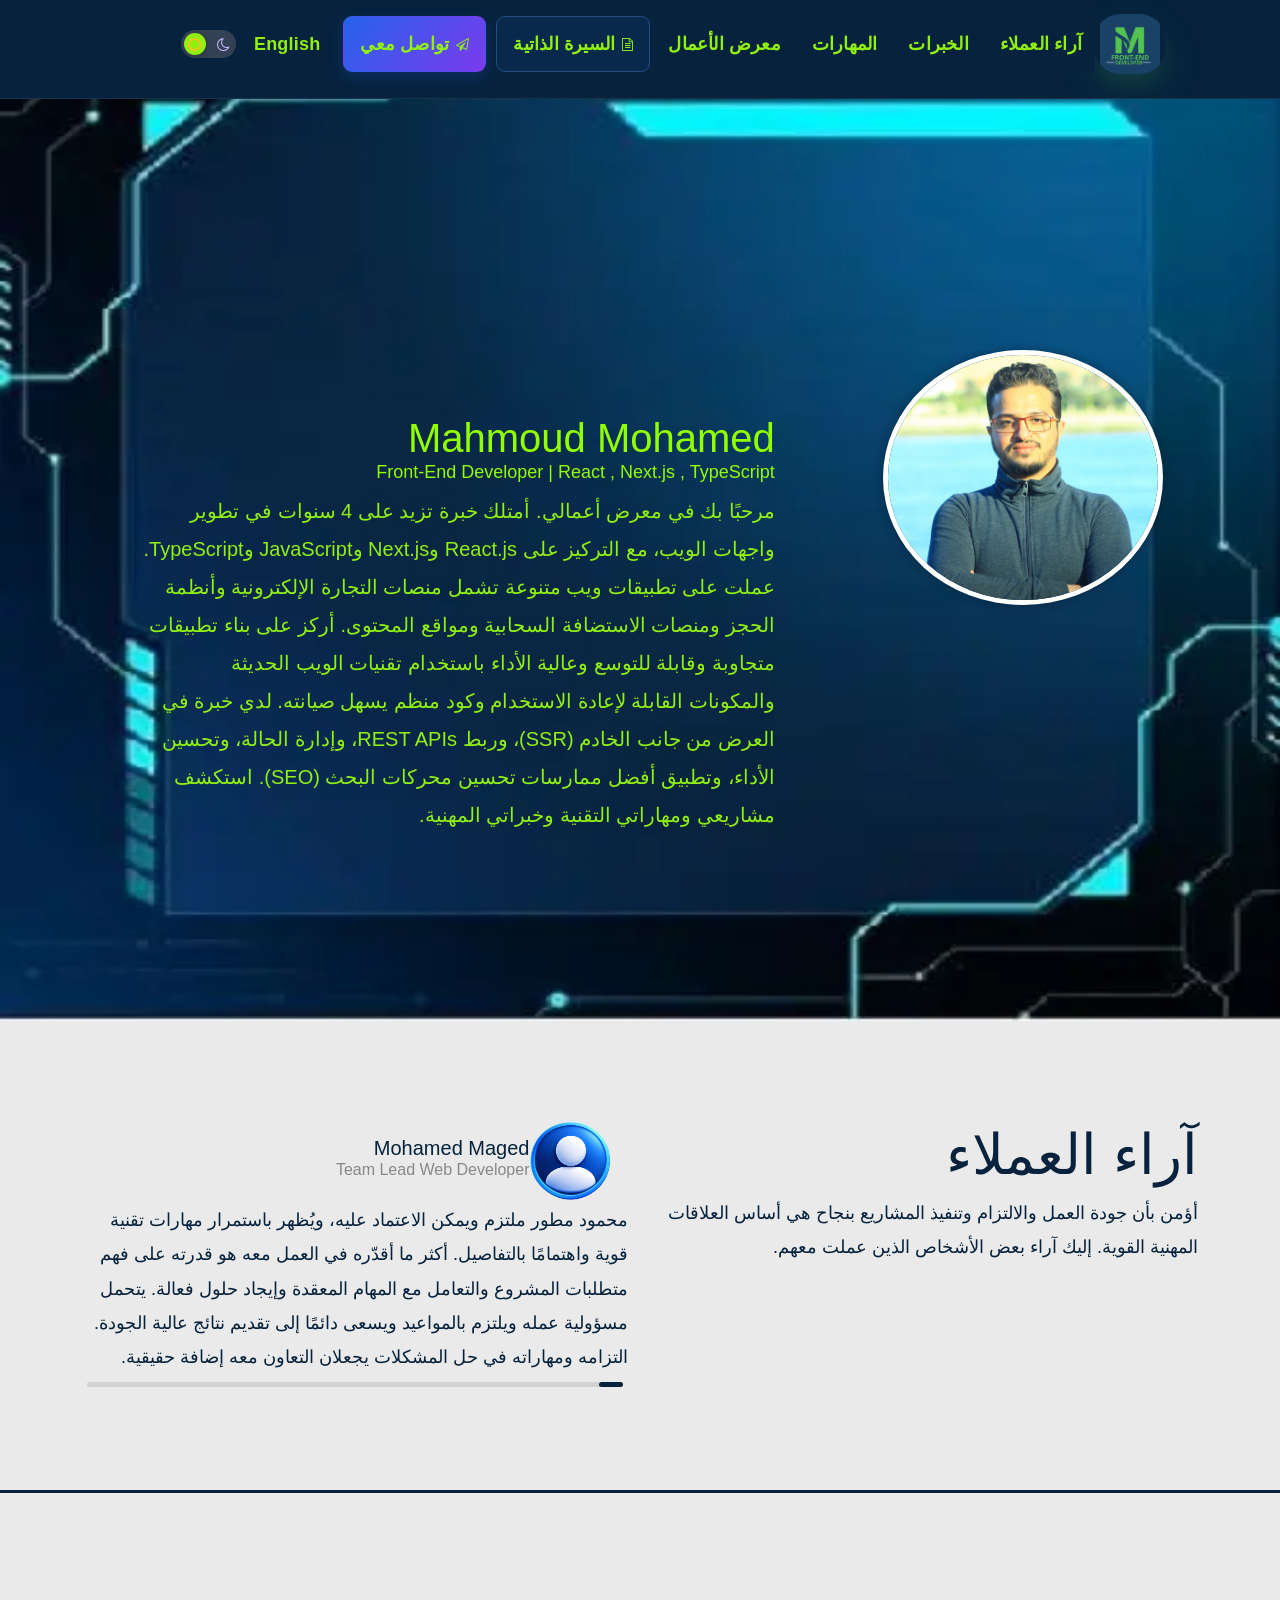
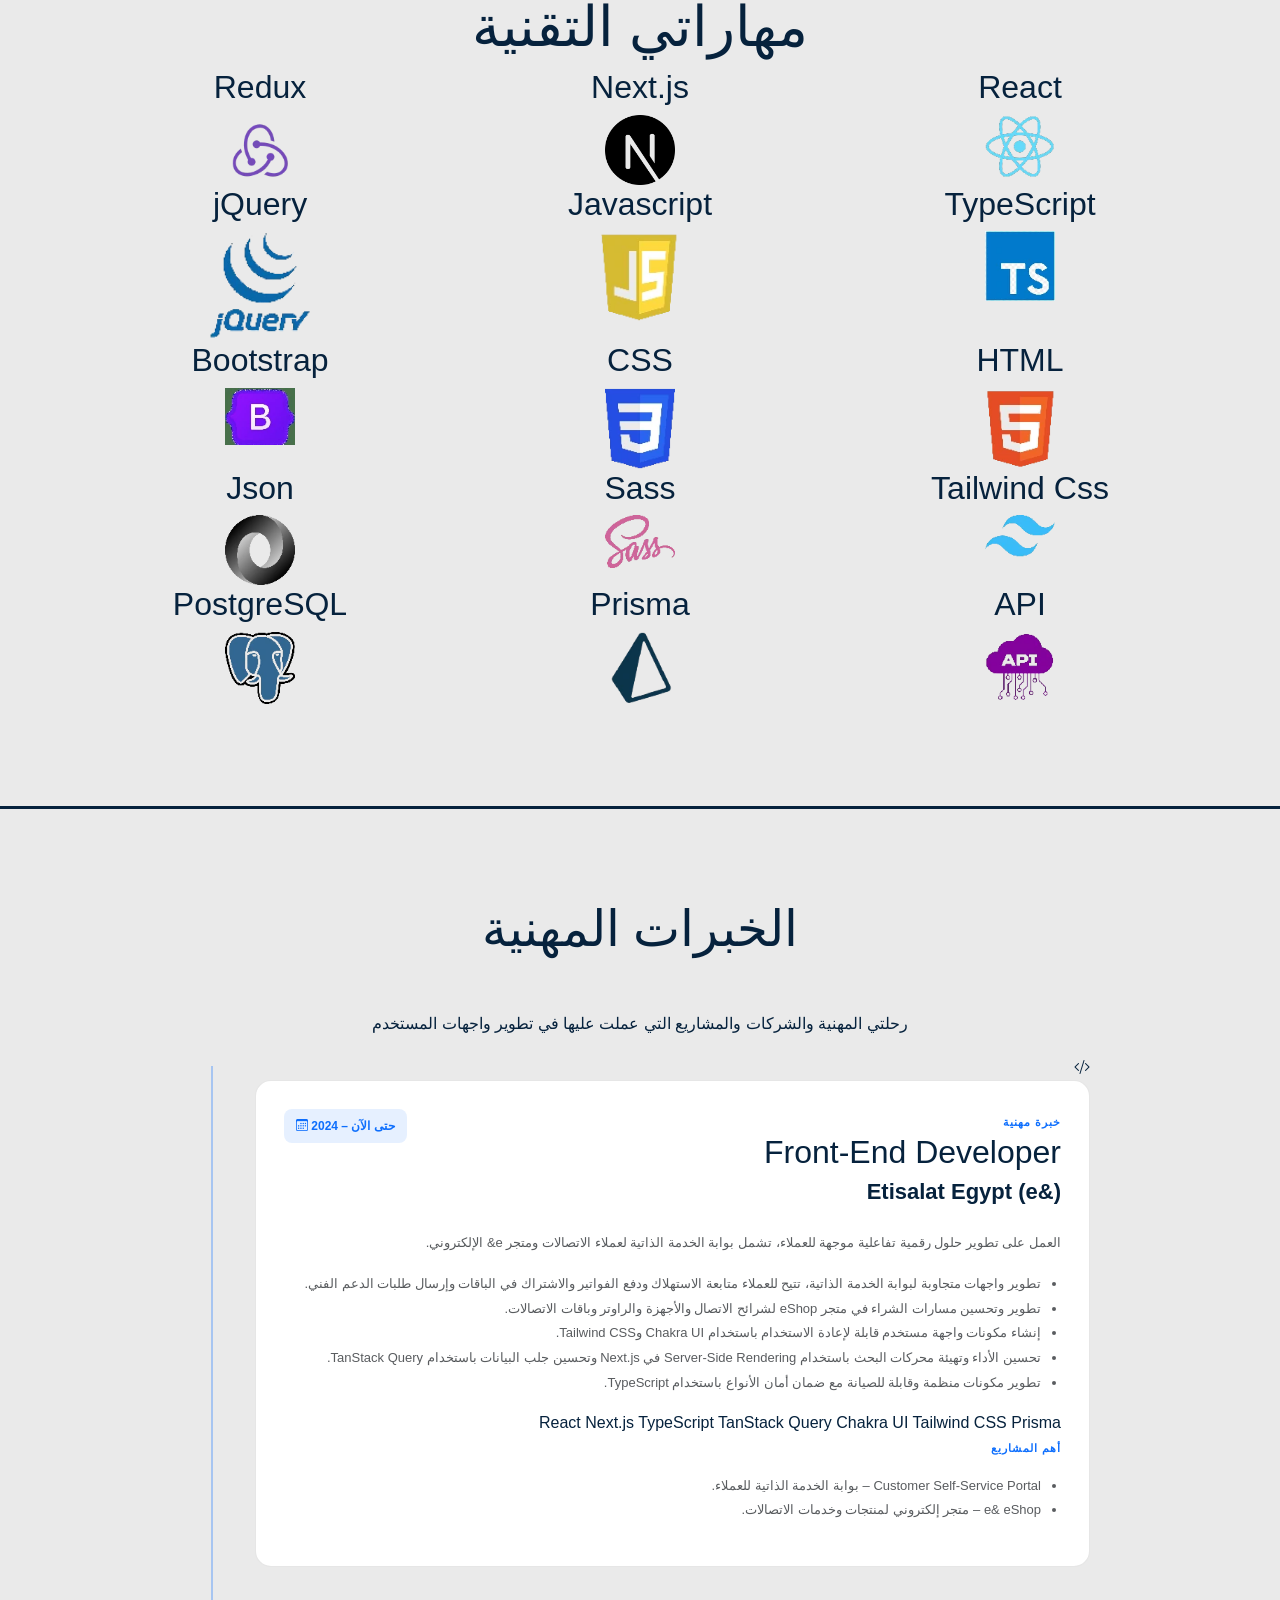
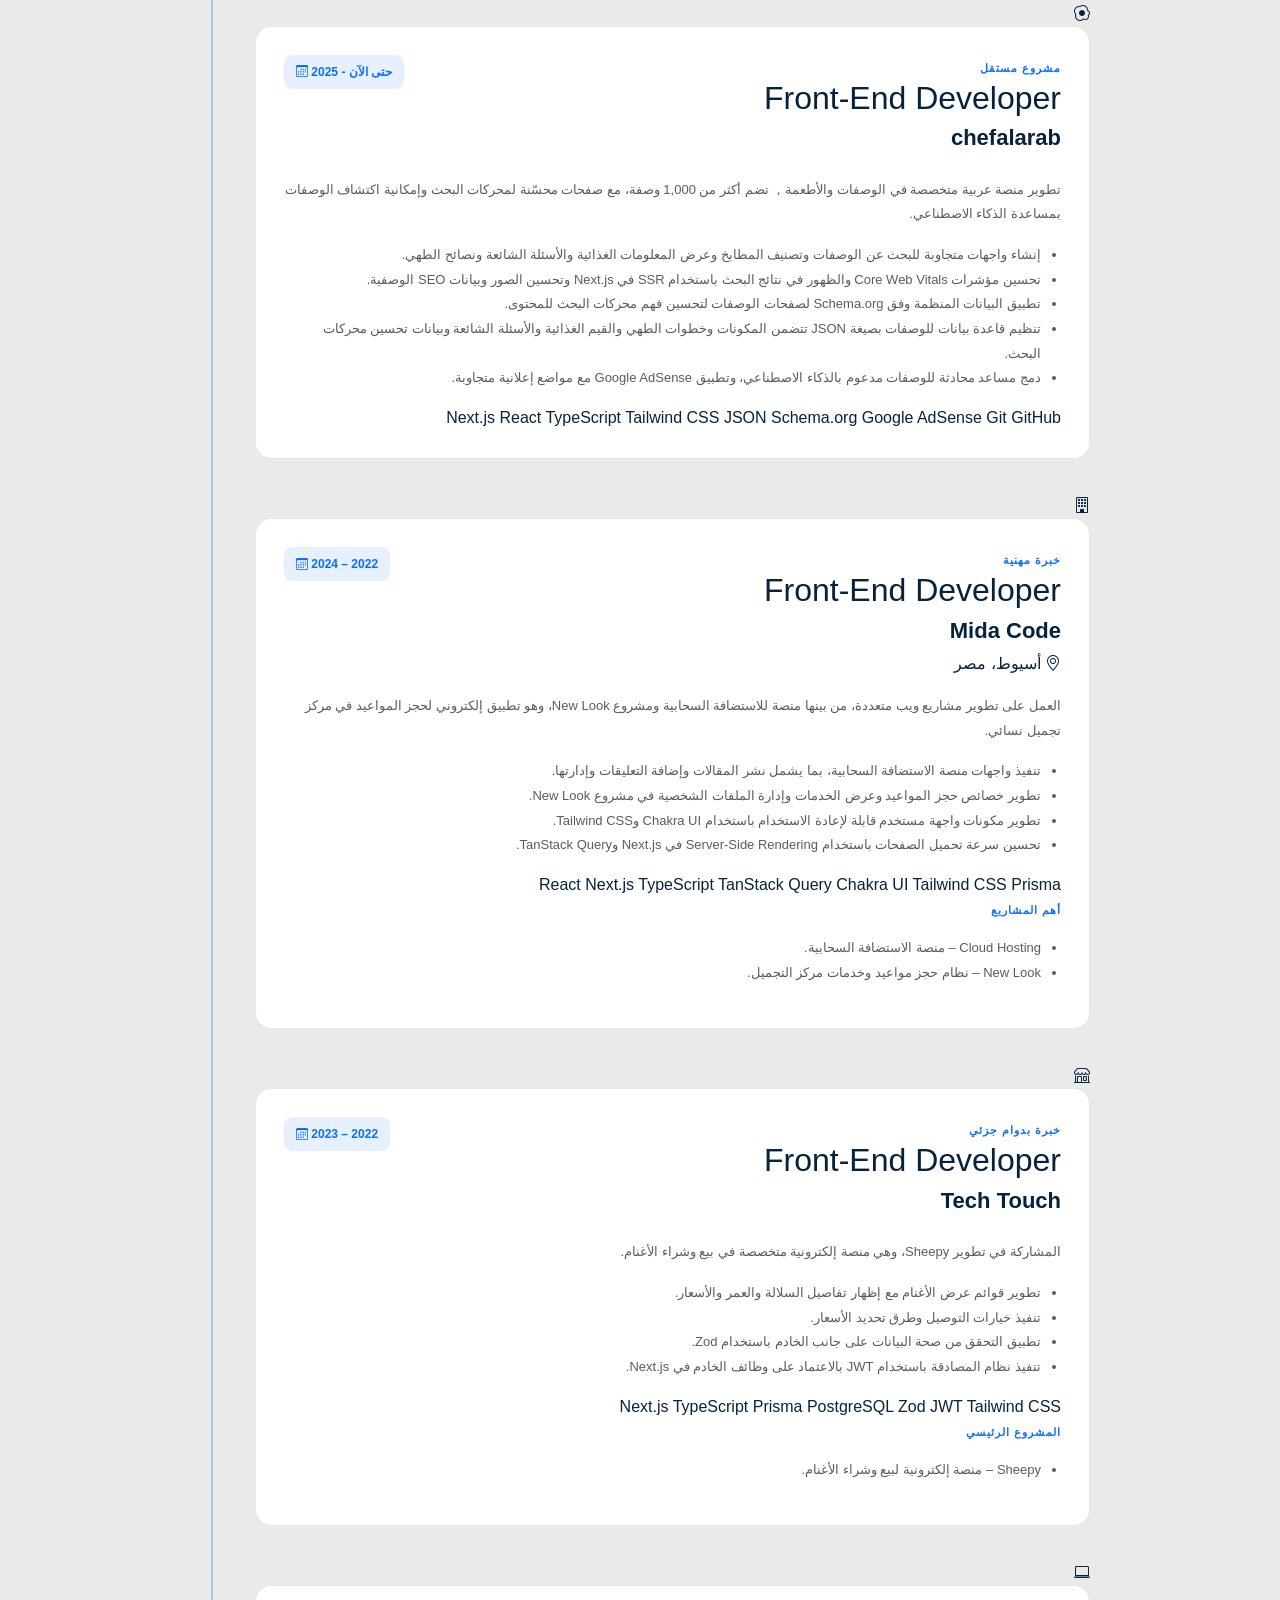
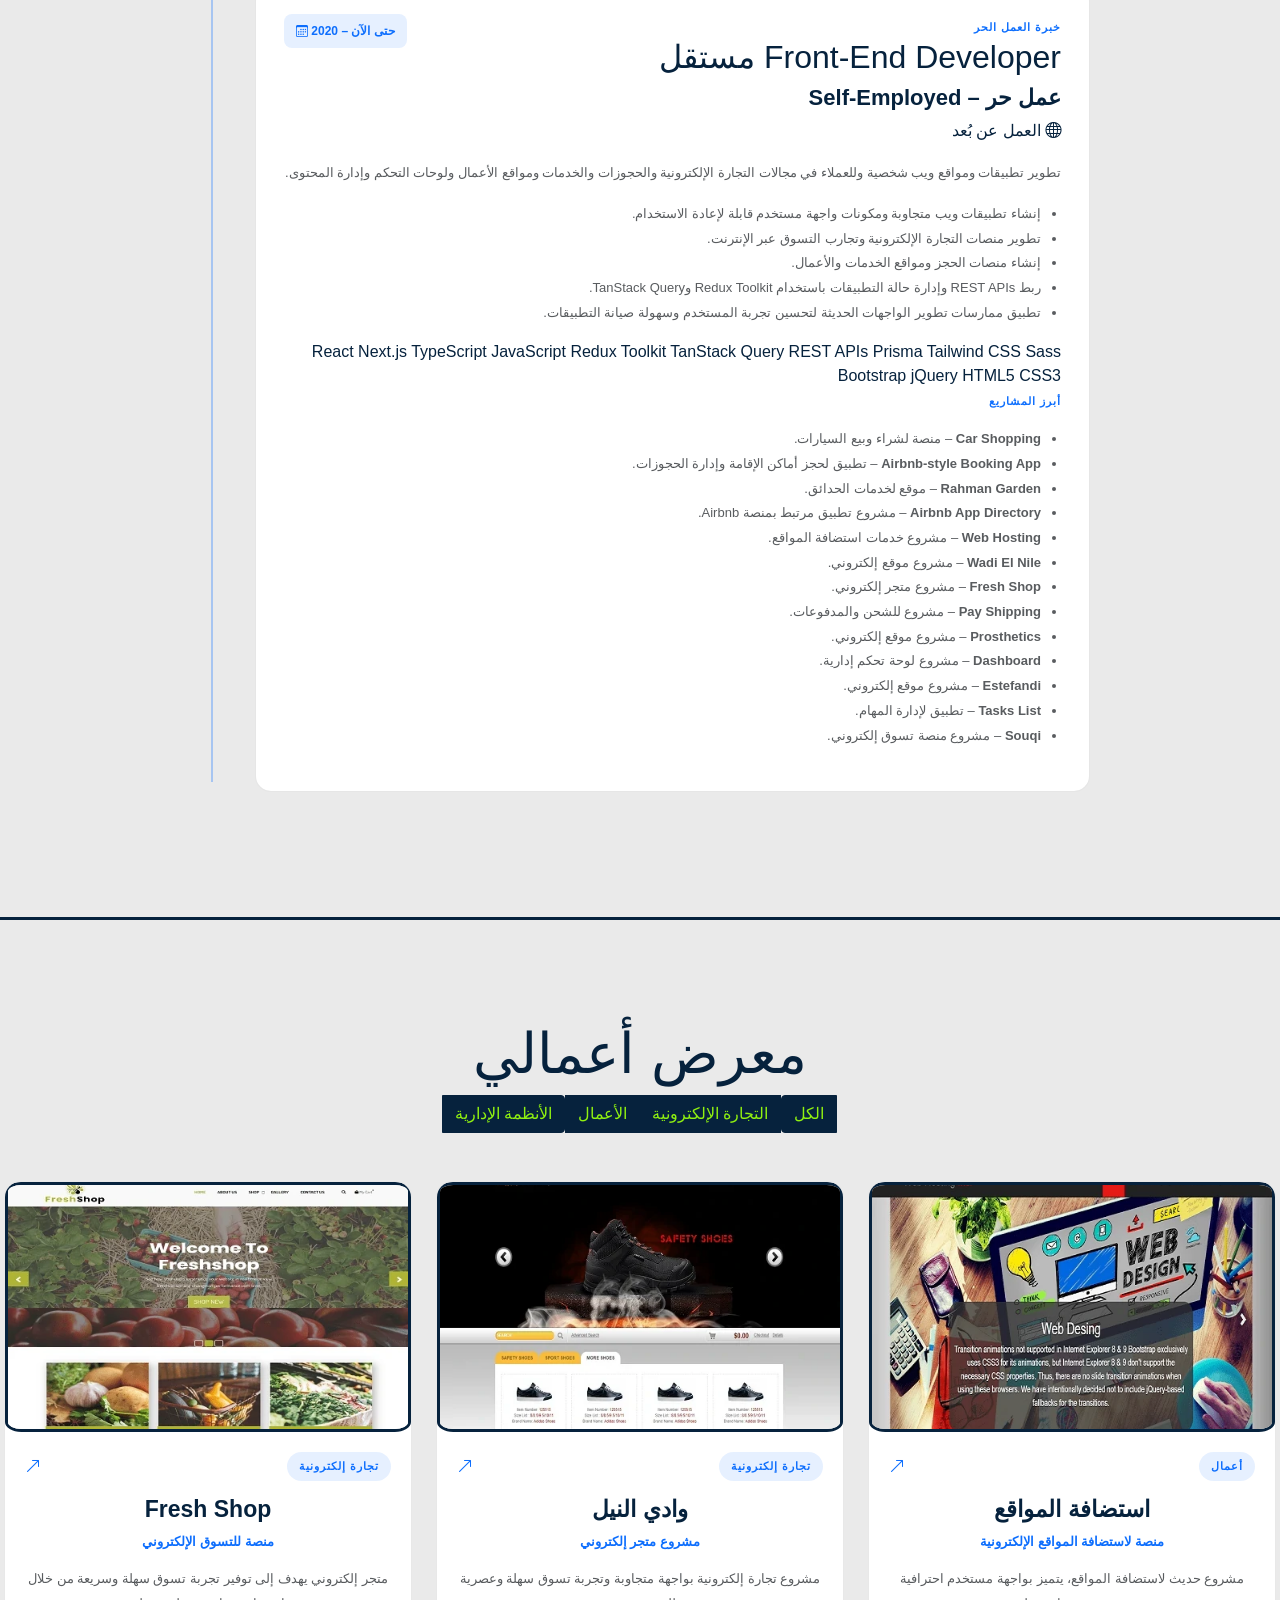
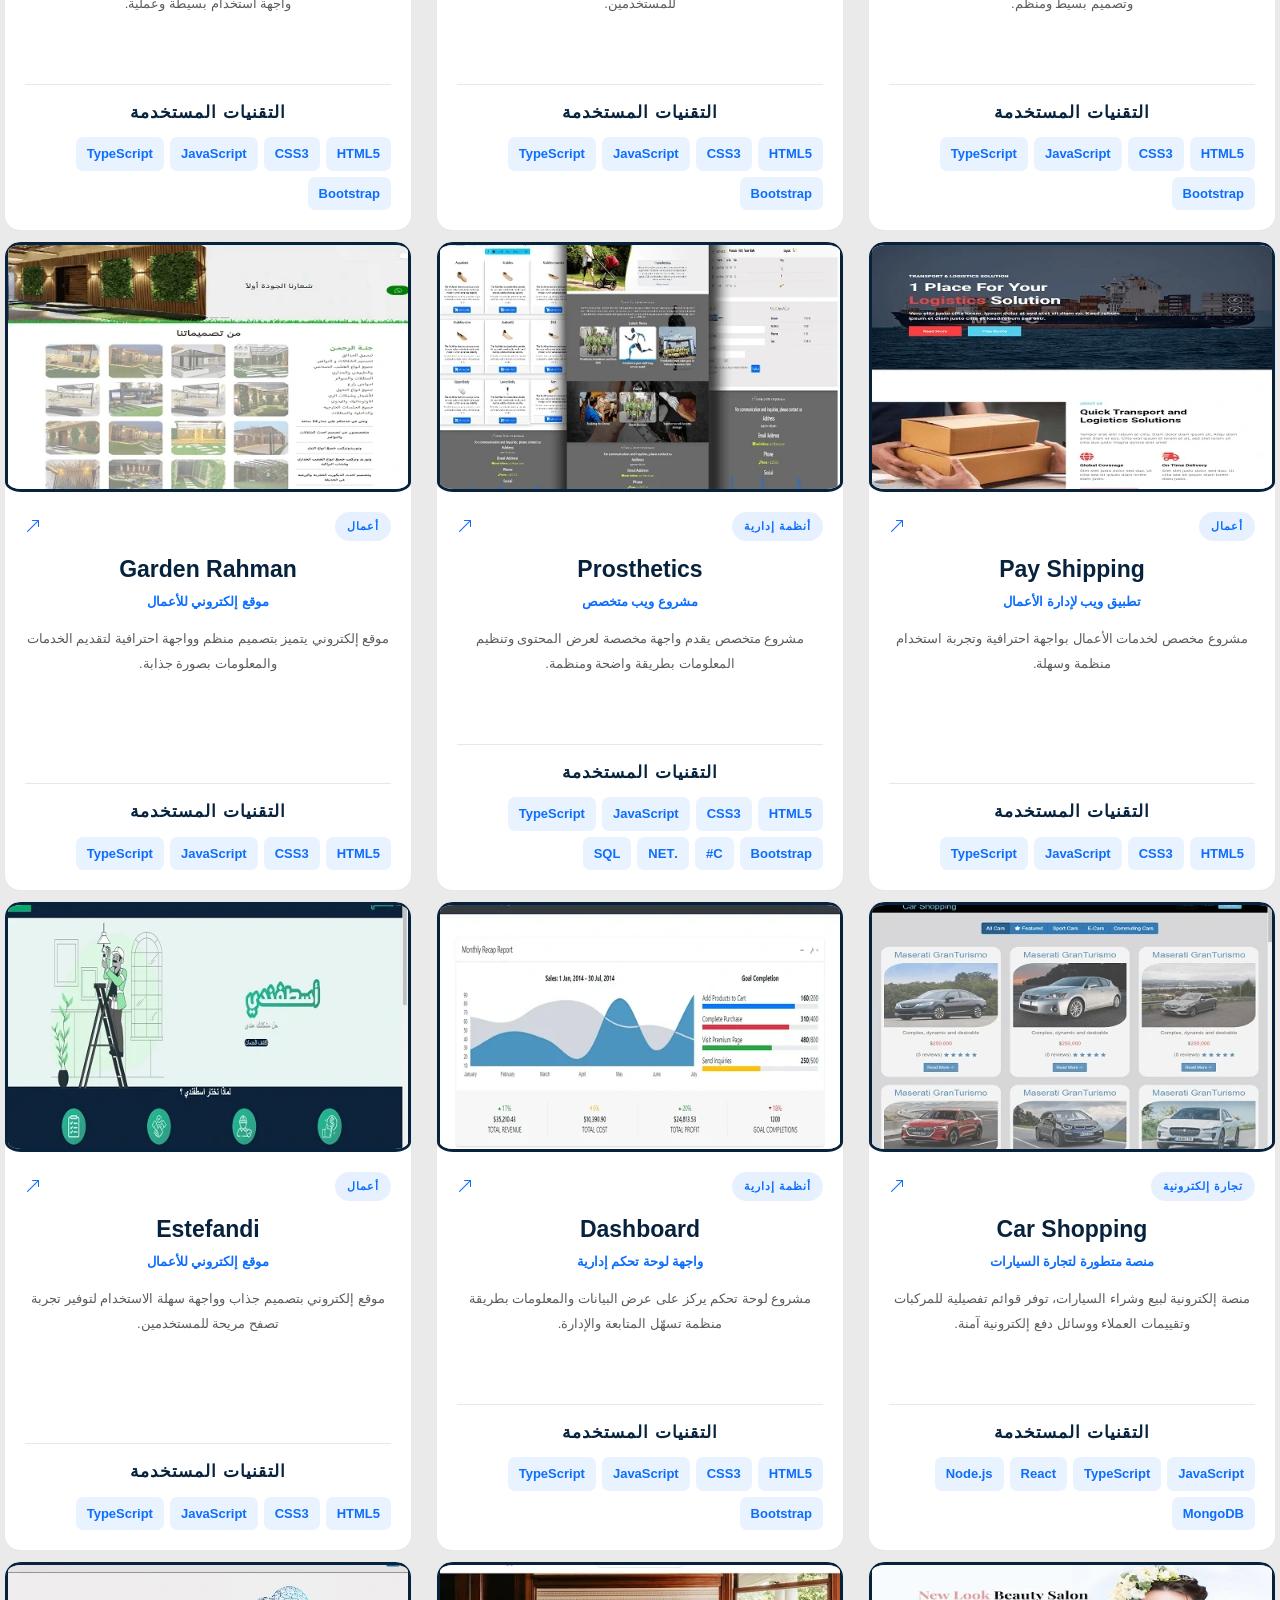
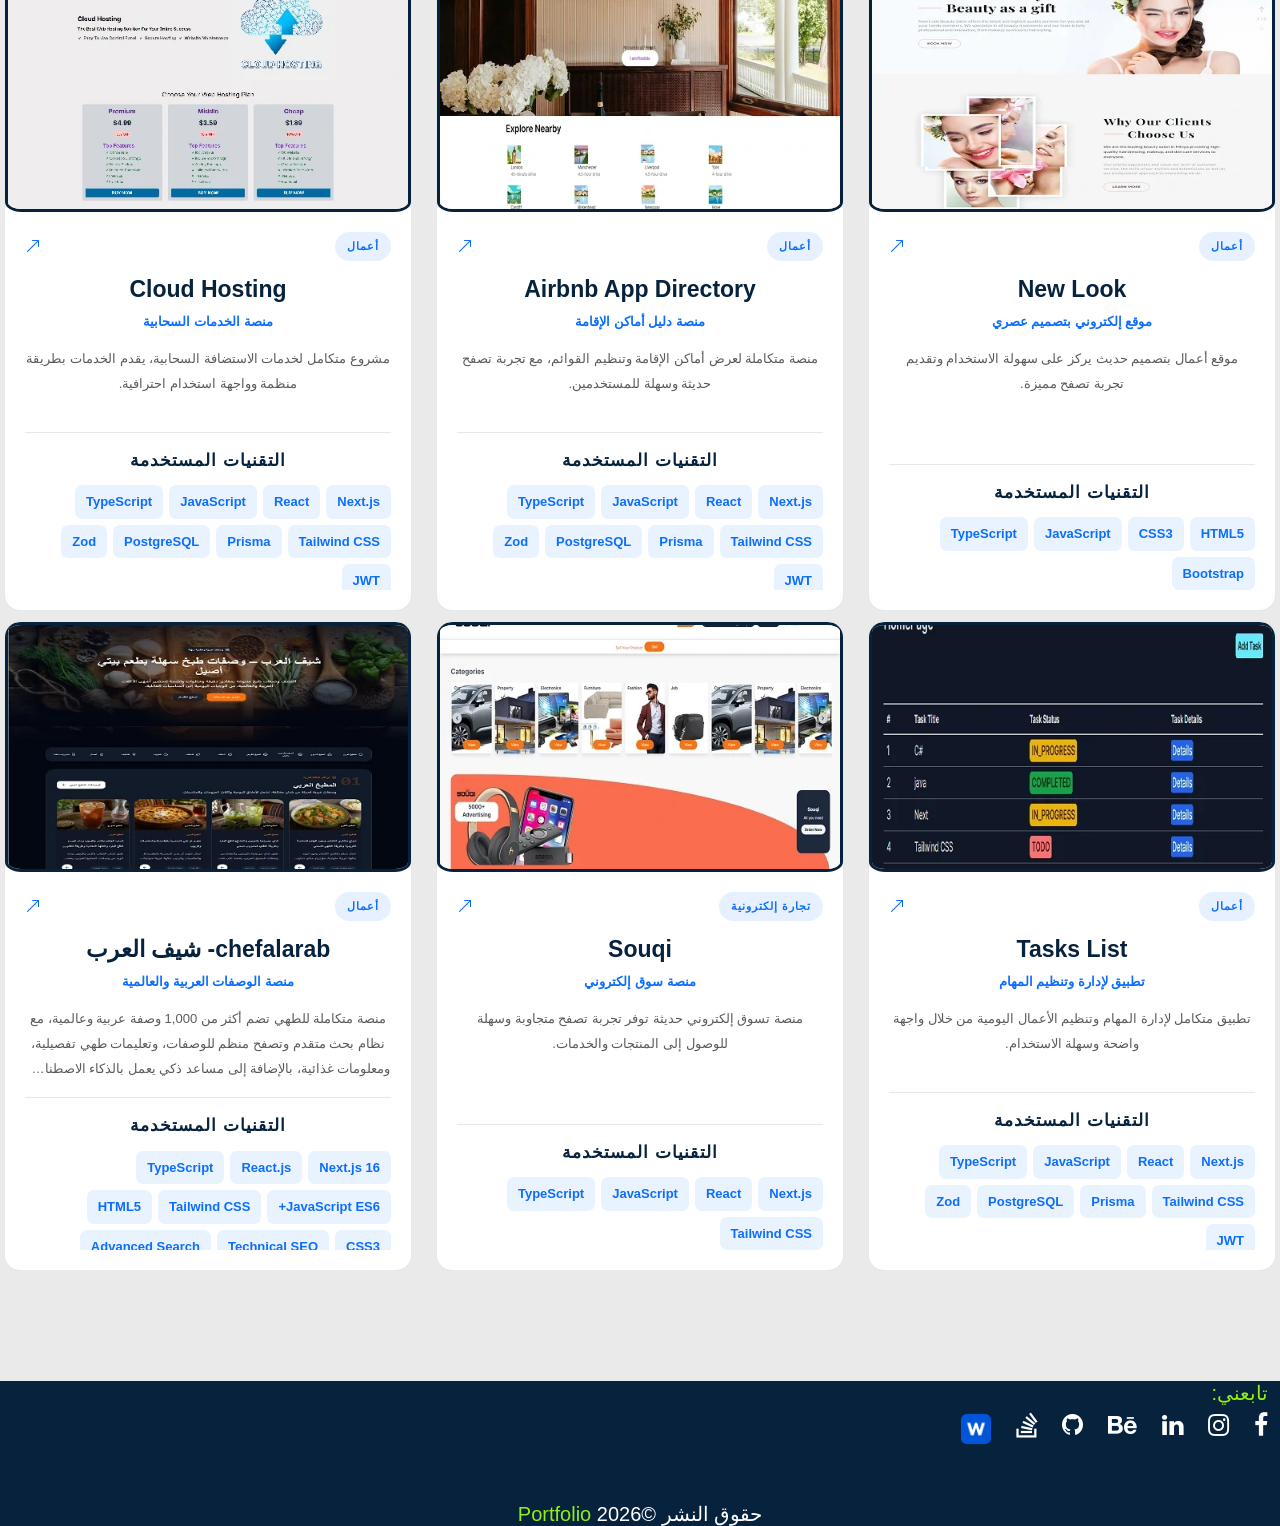
==== commit 8546ce30: "edit ChefAlArab  to chefalarab" ====
--- a/index-ar.html
+++ b/index-ar.html
@@ -798,7 +798,7 @@
                 </div>
             </div>
 
-            <!-- ChefAlArab -->
+            <!-- chefalarab-->
             <div class="experience-item">
                 <div class="experience-marker">
                     <i class="bi bi-egg-fried"></i>
@@ -1027,7 +1027,7 @@
                             </span>
                         </div>
 
-                        <span class="experience-date" >
+                        <span class="experience-date" dir="ltr">
                             <i class="bi bi-calendar3"></i>
                             حتى الآن – 2020
                         </span>
@@ -1636,7 +1636,7 @@
                                 </div>
                             </div>
 
-                            <!-- 15 - ChefAlArab -->
+                            <!-- 15 - chefalarab-->
                             <div class="col-md-4 col-sm-12 grid-item business" data-category="business">
                                 <div class="portfolio-card">
                                     <a href="#exampleModal-15" class="portfolio-image"
@@ -1656,7 +1656,7 @@
                                             <span class="project-category">أعمال</span>
                                             <i class="bi bi-arrow-up-right" aria-hidden="true"></i>
                                         </div>
-                                        <h4 class="portfolio-title">ChefAlArab - شيف العرب</h4>
+                                        <h4 class="portfolio-title">chefalarab- شيف العرب</h4>
                                         <p class="portfolio-subtitle">منصة الوصفات العربية والعالمية</p>
                                         <p class="portfolio-description">
                                             منصة متكاملة للطهي تضم أكثر من 1,000 وصفة عربية وعالمية،
@@ -2159,7 +2159,7 @@
                     <div class="modal-header">
                         <a class="col-xl-11" href="https://chefalarab-gamma.vercel.app/" rel="noopener noreferrer"
                             target="_blank">
-                            <h5 class="modal-title text-center" id="exampleModal-15-title"> chefalarab <i
+                            <h5 class="modal-title text-center" id="exampleModal-15-title"> chefalarab<i
                                     class="fa fa-link"></i></h5>
                         </a>
                         <button aria-label="إغلاق" class="close col-xl-1" data-modal-close="true" type="button">
